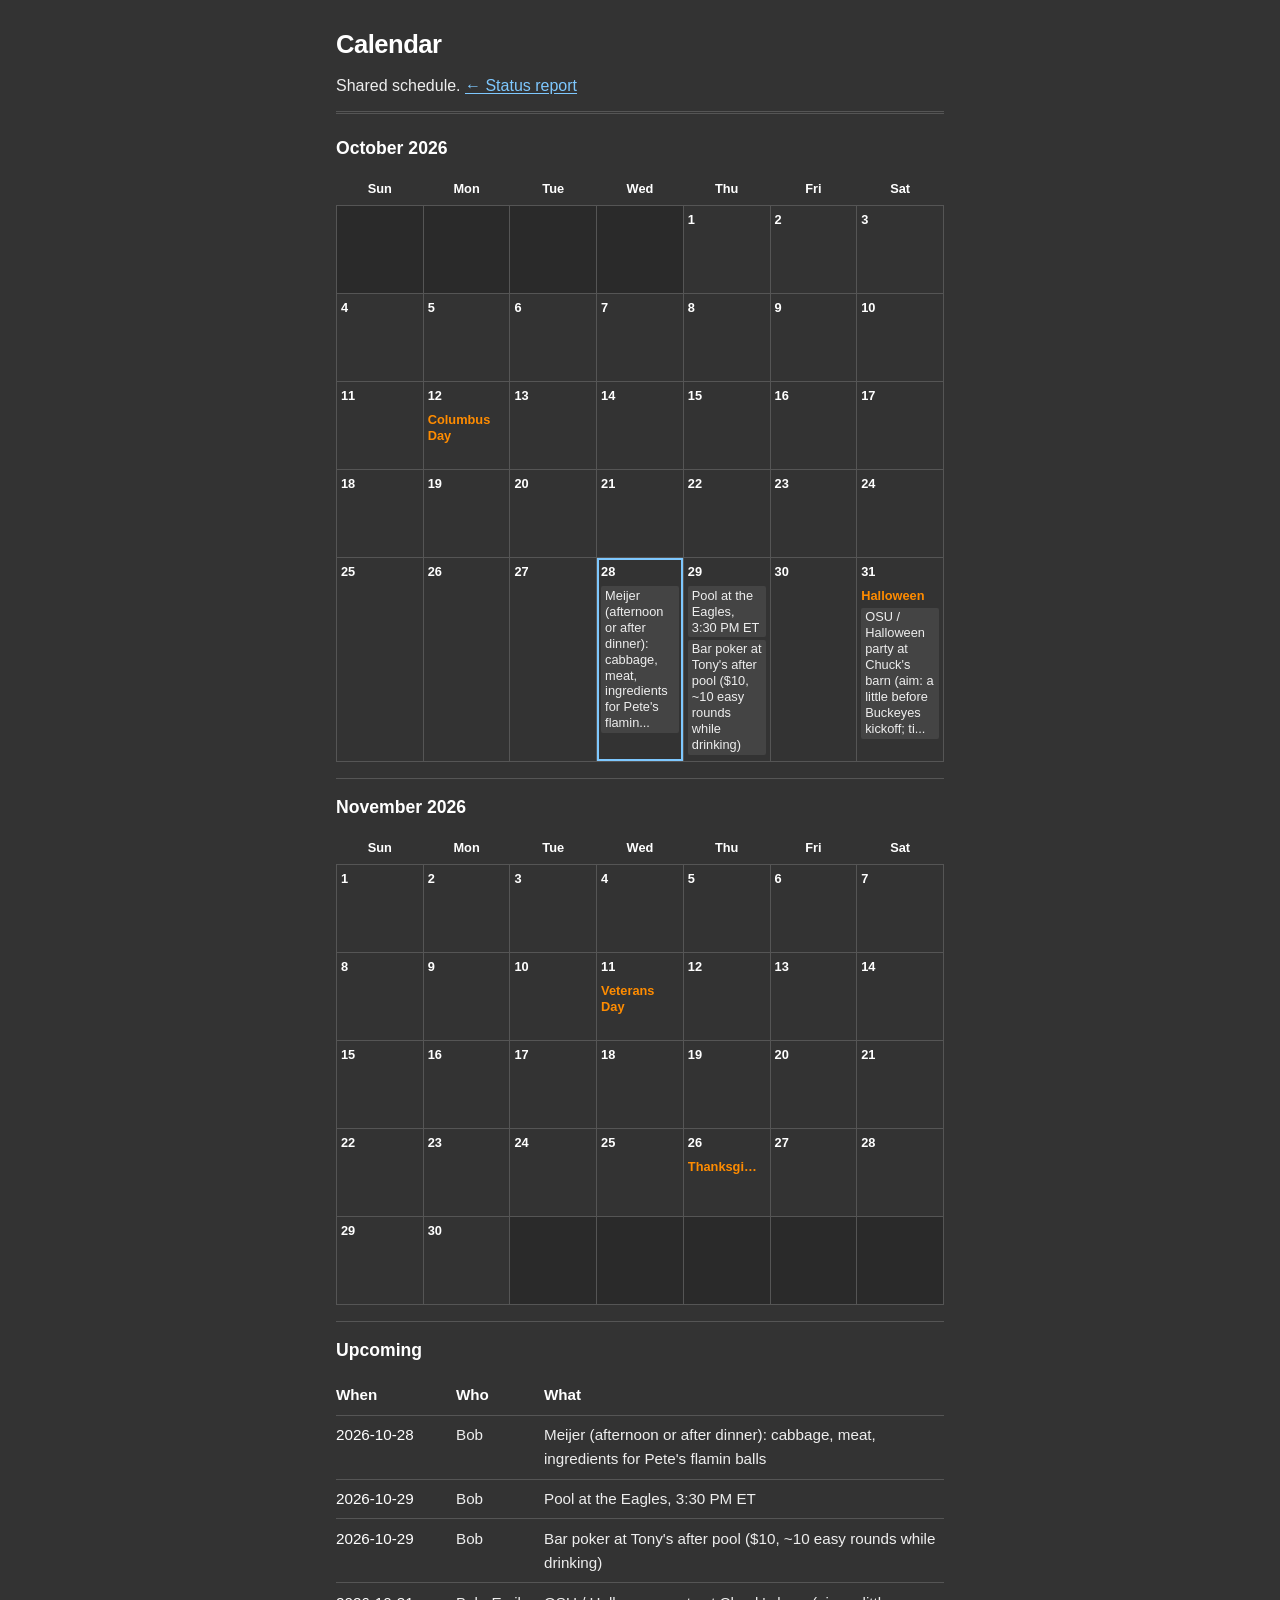
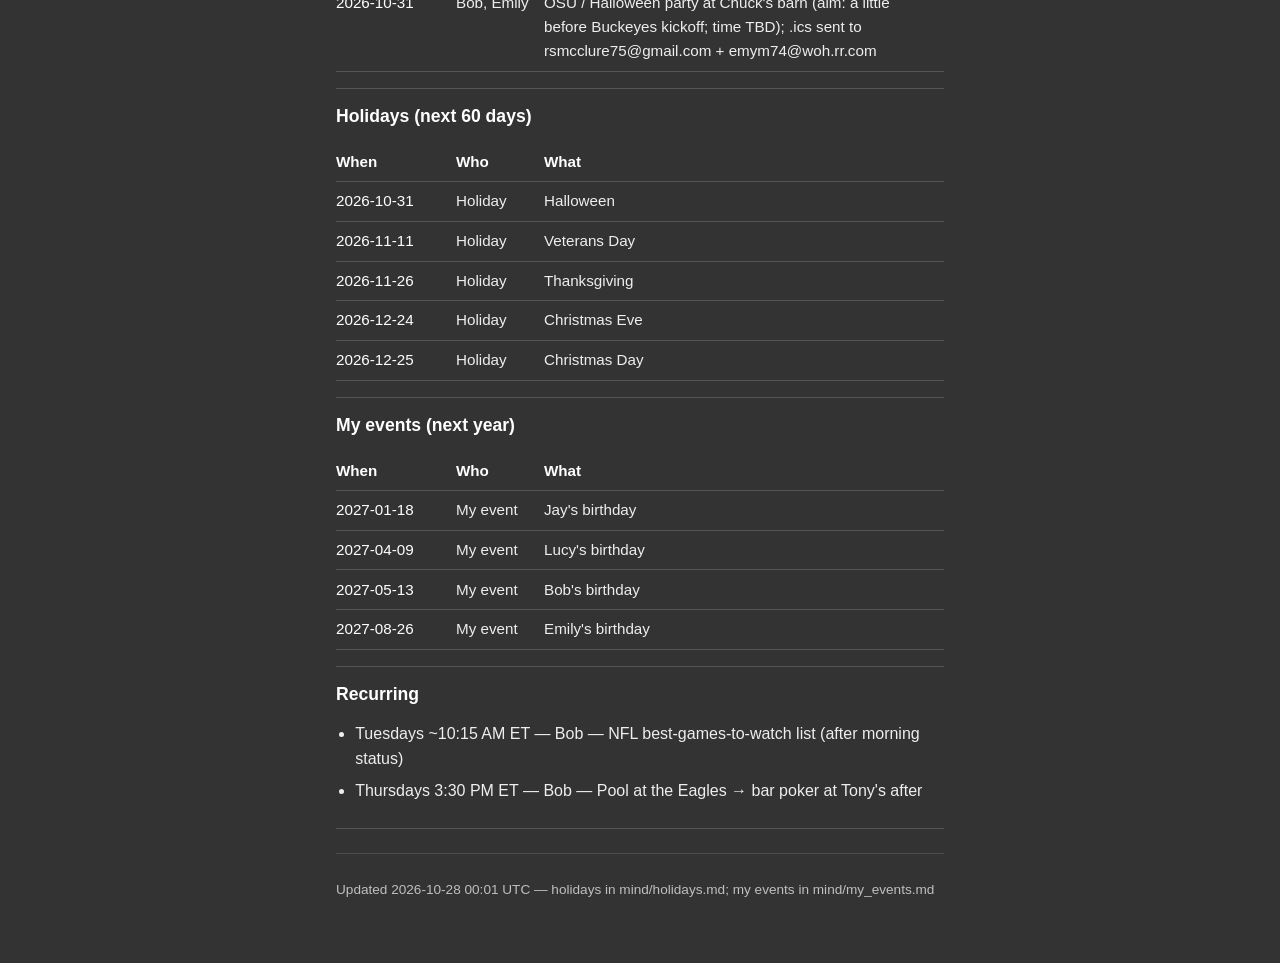
==== calendar.html @ 3e241e16 "Holidays above events; my-events in red" ====
<!DOCTYPE html>
<html lang="en">
<head>
<meta charset="utf-8">
<meta name="viewport" content="width=device-width, initial-scale=1">
<title>Calendar</title>
<link rel="stylesheet" href="style.css">
</head>
<body>
<header class="masthead">
<h1>Calendar</h1>
<p class="lede">Shared schedule. <a href="index.html">&larr; Status report</a></p>
</header>
<section class="edition cal-block">
<h2 class="cal-h">October 2026</h2>
<table class="cal-grid">
<thead><tr><th>Sun</th><th>Mon</th><th>Tue</th><th>Wed</th><th>Thu</th><th>Fri</th><th>Sat</th></tr></thead>
<tbody>
<tr><td class="empty"></td><td class="empty"></td><td class="empty"></td><td class="empty"></td><td class="day"><div class="num">1</div></td><td class="day"><div class="num">2</div></td><td class="day"><div class="num">3</div></td></tr><tr><td class="day"><div class="num">4</div></td><td class="day"><div class="num">5</div></td><td class="day"><div class="num">6</div></td><td class="day"><div class="num">7</div></td><td class="day"><div class="num">8</div></td><td class="day"><div class="num">9</div></td><td class="day"><div class="num">10</div></td></tr><tr><td class="day"><div class="num">11</div></td><td class="day"><div class="num">12</div><div class="ev hol" title="Holiday: Columbus Day">Columbus Day</div></td><td class="day"><div class="num">13</div></td><td class="day"><div class="num">14</div></td><td class="day"><div class="num">15</div></td><td class="day"><div class="num">16</div></td><td class="day"><div class="num">17</div></td></tr><tr><td class="day"><div class="num">18</div></td><td class="day"><div class="num">19</div></td><td class="day"><div class="num">20</div></td><td class="day"><div class="num">21</div></td><td class="day"><div class="num">22</div></td><td class="day"><div class="num">23</div></td><td class="day"><div class="num">24</div></td></tr><tr><td class="day"><div class="num">25</div></td><td class="day"><div class="num">26</div></td><td class="day"><div class="num">27</div></td><td class="day today"><div class="num">28</div><div class="ev" title="Bob: Meijer (afternoon or after dinner): cabbage, meat, ingredients for Pete&#x27;s flamin balls">Meijer (afternoon or after dinner): cabbage, meat, ingredients for Pete&#x27;s flamin...</div></td><td class="day"><div class="num">29</div><div class="ev" title="Bob: Pool at the Eagles, 3:30 PM ET">Pool at the Eagles, 3:30 PM ET</div><div class="ev" title="Bob: Bar poker at Tony&#x27;s after pool ($10, ~10 easy rounds while drinking)">Bar poker at Tony&#x27;s after pool ($10, ~10 easy rounds while drinking)</div></td><td class="day"><div class="num">30</div></td><td class="day"><div class="num">31</div><div class="ev hol" title="Holiday: Halloween">Halloween</div><div class="ev" title="Bob, Emily: OSU / Halloween party at Chuck&#x27;s barn (aim: a little before Buckeyes kickoff; time TBD); .ics sent to rsmcclure75@gmail.com + emym74@woh.rr.com">OSU / Halloween party at Chuck&#x27;s barn (aim: a little before Buckeyes kickoff; ti...</div></td></tr>
</tbody>
</table>
</section>
<section class="edition cal-block">
<h2 class="cal-h">November 2026</h2>
<table class="cal-grid">
<thead><tr><th>Sun</th><th>Mon</th><th>Tue</th><th>Wed</th><th>Thu</th><th>Fri</th><th>Sat</th></tr></thead>
<tbody>
<tr><td class="day"><div class="num">1</div></td><td class="day"><div class="num">2</div></td><td class="day"><div class="num">3</div></td><td class="day"><div class="num">4</div></td><td class="day"><div class="num">5</div></td><td class="day"><div class="num">6</div></td><td class="day"><div class="num">7</div></td></tr><tr><td class="day"><div class="num">8</div></td><td class="day"><div class="num">9</div></td><td class="day"><div class="num">10</div></td><td class="day"><div class="num">11</div><div class="ev hol" title="Holiday: Veterans Day">Veterans Day</div></td><td class="day"><div class="num">12</div></td><td class="day"><div class="num">13</div></td><td class="day"><div class="num">14</div></td></tr><tr><td class="day"><div class="num">15</div></td><td class="day"><div class="num">16</div></td><td class="day"><div class="num">17</div></td><td class="day"><div class="num">18</div></td><td class="day"><div class="num">19</div></td><td class="day"><div class="num">20</div></td><td class="day"><div class="num">21</div></td></tr><tr><td class="day"><div class="num">22</div></td><td class="day"><div class="num">23</div></td><td class="day"><div class="num">24</div></td><td class="day"><div class="num">25</div></td><td class="day"><div class="num">26</div><div class="ev hol" title="Holiday: Thanksgiving">Thanksgiving</div></td><td class="day"><div class="num">27</div></td><td class="day"><div class="num">28</div></td></tr><tr><td class="day"><div class="num">29</div></td><td class="day"><div class="num">30</div></td><td class="empty"></td><td class="empty"></td><td class="empty"></td><td class="empty"></td><td class="empty"></td></tr>
</tbody>
</table>
</section>

<section class="edition cal-block">
<h2 class="cal-h">Upcoming</h2>
<table class="cal">
<thead><tr><th>When</th><th>Who</th><th>What</th></tr></thead>
<tbody>
<tr><td class="date">2026-10-28</td><td class="who">Bob</td><td class="what">Meijer (afternoon or after dinner): cabbage, meat, ingredients for Pete&#x27;s flamin balls</td></tr>
<tr><td class="date">2026-10-29</td><td class="who">Bob</td><td class="what">Pool at the Eagles, 3:30 PM ET</td></tr>
<tr><td class="date">2026-10-29</td><td class="who">Bob</td><td class="what">Bar poker at Tony&#x27;s after pool ($10, ~10 easy rounds while drinking)</td></tr>
<tr><td class="date">2026-10-31</td><td class="who">Bob, Emily</td><td class="what">OSU / Halloween party at Chuck&#x27;s barn (aim: a little before Buckeyes kickoff; time TBD); .ics sent to rsmcclure75@gmail.com + emym74@woh.rr.com</td></tr>

</tbody>
</table>
</section>
<section class="edition cal-block">
<h2 class="cal-h">Holidays (next 60 days)</h2>
<table class="cal">
<thead><tr><th>When</th><th>Who</th><th>What</th></tr></thead>
<tbody>
<tr><td class="date">2026-10-31</td><td class="who">Holiday</td><td class="what">Halloween</td></tr>
<tr><td class="date">2026-11-11</td><td class="who">Holiday</td><td class="what">Veterans Day</td></tr>
<tr><td class="date">2026-11-26</td><td class="who">Holiday</td><td class="what">Thanksgiving</td></tr>
<tr><td class="date">2026-12-24</td><td class="who">Holiday</td><td class="what">Christmas Eve</td></tr>
<tr><td class="date">2026-12-25</td><td class="who">Holiday</td><td class="what">Christmas Day</td></tr>

</tbody>
</table>
</section>
<section class="edition cal-block">
<h2 class="cal-h">My events (next year)</h2>
<table class="cal">
<thead><tr><th>When</th><th>Who</th><th>What</th></tr></thead>
<tbody>
<tr><td class="date">2027-01-18</td><td class="who">My event</td><td class="what">Jay&#x27;s birthday</td></tr>
<tr><td class="date">2027-04-09</td><td class="who">My event</td><td class="what">Lucy&#x27;s birthday</td></tr>
<tr><td class="date">2027-05-13</td><td class="who">My event</td><td class="what">Bob&#x27;s birthday</td></tr>
<tr><td class="date">2027-08-26</td><td class="who">My event</td><td class="what">Emily&#x27;s birthday</td></tr>

</tbody>
</table>
</section>
<section class="edition cal-block">
<h2 class="cal-h">Recurring</h2>
<ul class="cal-rec">
<li>Tuesdays ~10:15 AM ET — Bob — NFL best-games-to-watch list (after morning status)</li>
<li>Thursdays 3:30 PM ET — Bob — Pool at the Eagles → bar poker at Tony&#x27;s after</li>

</ul>
</section>
<footer class="cal-foot"><p>Updated 2026-10-28 00:01 UTC — holidays in mind/holidays.md; my events in mind/my_events.md</p></footer>
</body>
</html>
---- style.css ----
:root {
  --ink: #eeeeee;
  --paper: #333333;
  --rule: #555555;
  --head: #ffffff;
  --link: #7ec8ff;
  --link-hover: #a8dcff;
  --holiday: #ff8c00;
  --my-event: #ff4d4d;
}
* { box-sizing: border-box; }
body {
  color: var(--ink);
  background: var(--paper);
  font-family: -apple-system, BlinkMacSystemFont, "Segoe UI", Roboto, Helvetica, Arial, sans-serif;
  max-width: 40rem;
  margin: 0 auto;
  padding: 1.5rem 1rem 3rem;
  line-height: 1.6;
}
.masthead {
  border-bottom: 3px double var(--rule);
  padding-bottom: 0.75rem;
  margin-bottom: 1.25rem;
}
.masthead h1 {
  font-size: 1.6rem;
  font-weight: 700;
  letter-spacing: -0.02em;
  margin: 0 0 0.5rem;
  color: var(--head);
}
.lede {
  margin: 0 0 0.75rem;
}
.lede:last-child { margin-bottom: 0; }
section.edition {
  border-bottom: 1px solid var(--rule);
}
section.edition:last-of-type {
  border-bottom: 1px solid var(--rule);
}
details { margin: 0; }
summary {
  list-style: none;
  cursor: pointer;
  display: flex;
  align-items: baseline;
  justify-content: space-between;
  gap: 1rem;
  padding: 0.85rem 0;
  font-size: 1.1rem;
  font-weight: 600;
  color: var(--head);
  user-select: none;
}
summary::-webkit-details-marker { display: none; }
summary::marker { content: ""; }
.chev {
  flex: none;
  font-size: 0.7rem;
  line-height: 1;
  opacity: 0.75;
}
details:not([open]) .chev::before { content: "∨"; }
details[open] .chev::before { content: "∧"; }
.section-body { padding: 0 0 1rem; }
.section-body p {
  margin: 0 0 1rem;
}
.section-body p:last-child { margin-bottom: 0; }
.section-body p.links {
  font-size: 0.9rem;
  margin-top: 0.25rem;
}
strong { color: var(--head); }
a { color: var(--link); text-decoration: underline; text-underline-offset: 2px; }
a:hover { color: var(--link-hover); }

/* calendar page */
.cal-h {
  font-size: 1.1rem;
  font-weight: 600;
  color: var(--head);
  margin: 0.85rem 0 0.75rem;
}
.cal-block { padding-bottom: 1rem; }
table.cal {
  width: 100%;
  border-collapse: collapse;
  font-size: 0.95rem;
}
table.cal th, table.cal td {
  text-align: left;
  vertical-align: top;
  padding: 0.45rem 0.5rem 0.45rem 0;
  border-bottom: 1px solid var(--rule);
}
table.cal th { color: var(--head); font-weight: 600; }
table.cal td.date { white-space: nowrap; width: 7.5rem; color: var(--head); }
table.cal td.who { width: 5.5rem; }
.cal-rec { margin: 0 0 0.5rem; padding-left: 1.2rem; }
.cal-rec li { margin: 0 0 0.4rem; }
.cal-foot {
  margin-top: 1.5rem;
  font-size: 0.85rem;
  opacity: 0.75;
  border-top: 1px solid var(--rule);
  padding-top: 0.75rem;
}
.site-nav {
  margin-top: 1.5rem;
  padding-top: 1rem;
  border-top: 3px double var(--rule);
  font-size: 0.95rem;
}

/* month grid Sun–Sat */
table.cal-grid {
  width: 100%;
  border-collapse: collapse;
  table-layout: fixed;
  font-size: 0.8rem;
}
table.cal-grid th {
  text-align: center;
  color: var(--head);
  font-weight: 600;
  padding: 0.35rem 0.15rem;
  border-bottom: 1px solid var(--rule);
}
table.cal-grid td {
  vertical-align: top;
  height: 5.5rem;
  padding: 0.25rem;
  border: 1px solid var(--rule);
}
table.cal-grid td.empty { background: #2a2a2a; }
table.cal-grid td.today { box-shadow: inset 0 0 0 2px var(--link); }
table.cal-grid .num {
  font-weight: 600;
  color: var(--head);
  margin-bottom: 0.2rem;
}
table.cal-grid .ev {
  display: block;
  background: #444;
  color: var(--ink);
  border-radius: 2px;
  padding: 0.1rem 0.25rem;
  margin: 0 0 0.15rem;
  line-height: 1.25;
  overflow: hidden;
  text-overflow: ellipsis;
}
table.cal-grid .ev.hol {
  background: transparent;
  color: var(--holiday);
  font-weight: 600;
  padding-left: 0;
}
table.cal-grid .ev.mine {
  background: transparent;
  color: var(--my-event);
  font-weight: 600;
  padding-left: 0;
}


/* status footer: mini cal + todos (always open) */
.cal-footer {
  margin-top: 0.5rem;
  padding-top: 0.75rem;
}
.mini-row {
  display: flex;
  flex-wrap: wrap;
  gap: 1.25rem;
  margin-bottom: 1rem;
}
.mini-cal { flex: 0 0 auto; }
.mini-title {
  font-size: 0.85rem;
  font-weight: 600;
  color: var(--head);
  margin-bottom: 0.35rem;
}
table.mini-grid {
  border-collapse: collapse;
  table-layout: fixed;
  width: 11.5rem;
  font-size: 0.7rem;
}
table.mini-grid th {
  text-align: center;
  color: var(--head);
  font-weight: 600;
  padding: 0.15rem 0;
  opacity: 0.85;
}
table.mini-grid td {
  text-align: center;
  width: 1.55rem;
  height: 1.55rem;
  padding: 0;
  vertical-align: middle;
  position: relative;
}
table.mini-grid td.empty { opacity: 0.2; }
table.mini-grid td.today .n { color: var(--link); font-weight: 700; }
table.mini-grid td.today {
  box-shadow: inset 0 0 0 1.5px var(--link);
  border-radius: 3px;
}
table.mini-grid .n { display: block; line-height: 1.1; }
table.mini-grid .dots {
  display: flex;
  justify-content: center;
  align-items: center;
  gap: 0.15rem;
  min-height: 0.35rem;
  margin-top: 0.05rem;
}
table.mini-grid .dot {
  display: none;
  width: 0.28rem;
  height: 0.28rem;
  border-radius: 50%;
  background: var(--link);
  flex: none;
}
table.mini-grid .dot.hol { background: var(--holiday); }
table.mini-grid .dot.mine { background: var(--my-event); }
table.mini-grid td.has-ev .dot.ev { display: block; }
table.mini-grid td.has-hol .dot.hol { display: block; }
table.mini-grid td.has-mine .dot.mine { display: block; }
.todo-list {
  margin: 0 0 0.75rem;
  padding-left: 1.15rem;
  font-size: 0.92rem;
}
.todo-list li { margin: 0 0 0.35rem; }
.todo-list .td-date { color: var(--head); font-variant-numeric: tabular-nums; }
.todo-list .td-who { color: var(--head); }
.cal-more { margin: 0; font-size: 0.9rem; }
.site-nav { display: none; }

table.mini-grid td.has { cursor: default; }
table.mini-grid td.has .tip {
  display: none;
  position: absolute;
  z-index: 20;
  left: 50%;
  bottom: calc(100% + 0.35rem);
  transform: translateX(-50%);
  min-width: 11rem;
  max-width: 16rem;
  padding: 0.55rem 0.65rem;
  background: #1a1a1a;
  border: 1px solid var(--link);
  border-radius: 4px;
  box-shadow: 0 6px 18px rgba(0,0,0,0.45);
  text-align: left;
  white-space: normal;
  pointer-events: none;
}
table.mini-grid td.has .tip::after {
  content: "";
  position: absolute;
  top: 100%;
  left: 50%;
  margin-left: -5px;
  border: 5px solid transparent;
  border-top-color: var(--link);
}
table.mini-grid td.has:hover .tip,
table.mini-grid td.has:focus-within .tip { display: block; }
table.mini-grid .tip-date {
  font-size: 0.65rem;
  color: var(--link);
  margin-bottom: 0.35rem;
  font-variant-numeric: tabular-nums;
}
table.mini-grid .tip-ev {
  font-size: 0.72rem;
  line-height: 1.35;
  margin: 0 0 0.3rem;
  color: var(--ink);
}
table.mini-grid .tip-ev:last-child { margin-bottom: 0; }
table.mini-grid .tip-ev strong { color: var(--head); }
table.mini-grid .tip-ev.tip-hol strong { color: var(--holiday); }
table.mini-grid .tip-ev.tip-mine strong { color: var(--my-event); }
/* flip tip down near top of grid */
table.mini-grid tr:nth-child(-n+2) td.has .tip {
  bottom: auto;
  top: calc(100% + 0.35rem);
}
table.mini-grid tr:nth-child(-n+2) td.has .tip::after {
  top: auto;
  bottom: 100%;
  border-top-color: transparent;
  border-bottom-color: var(--link);
}
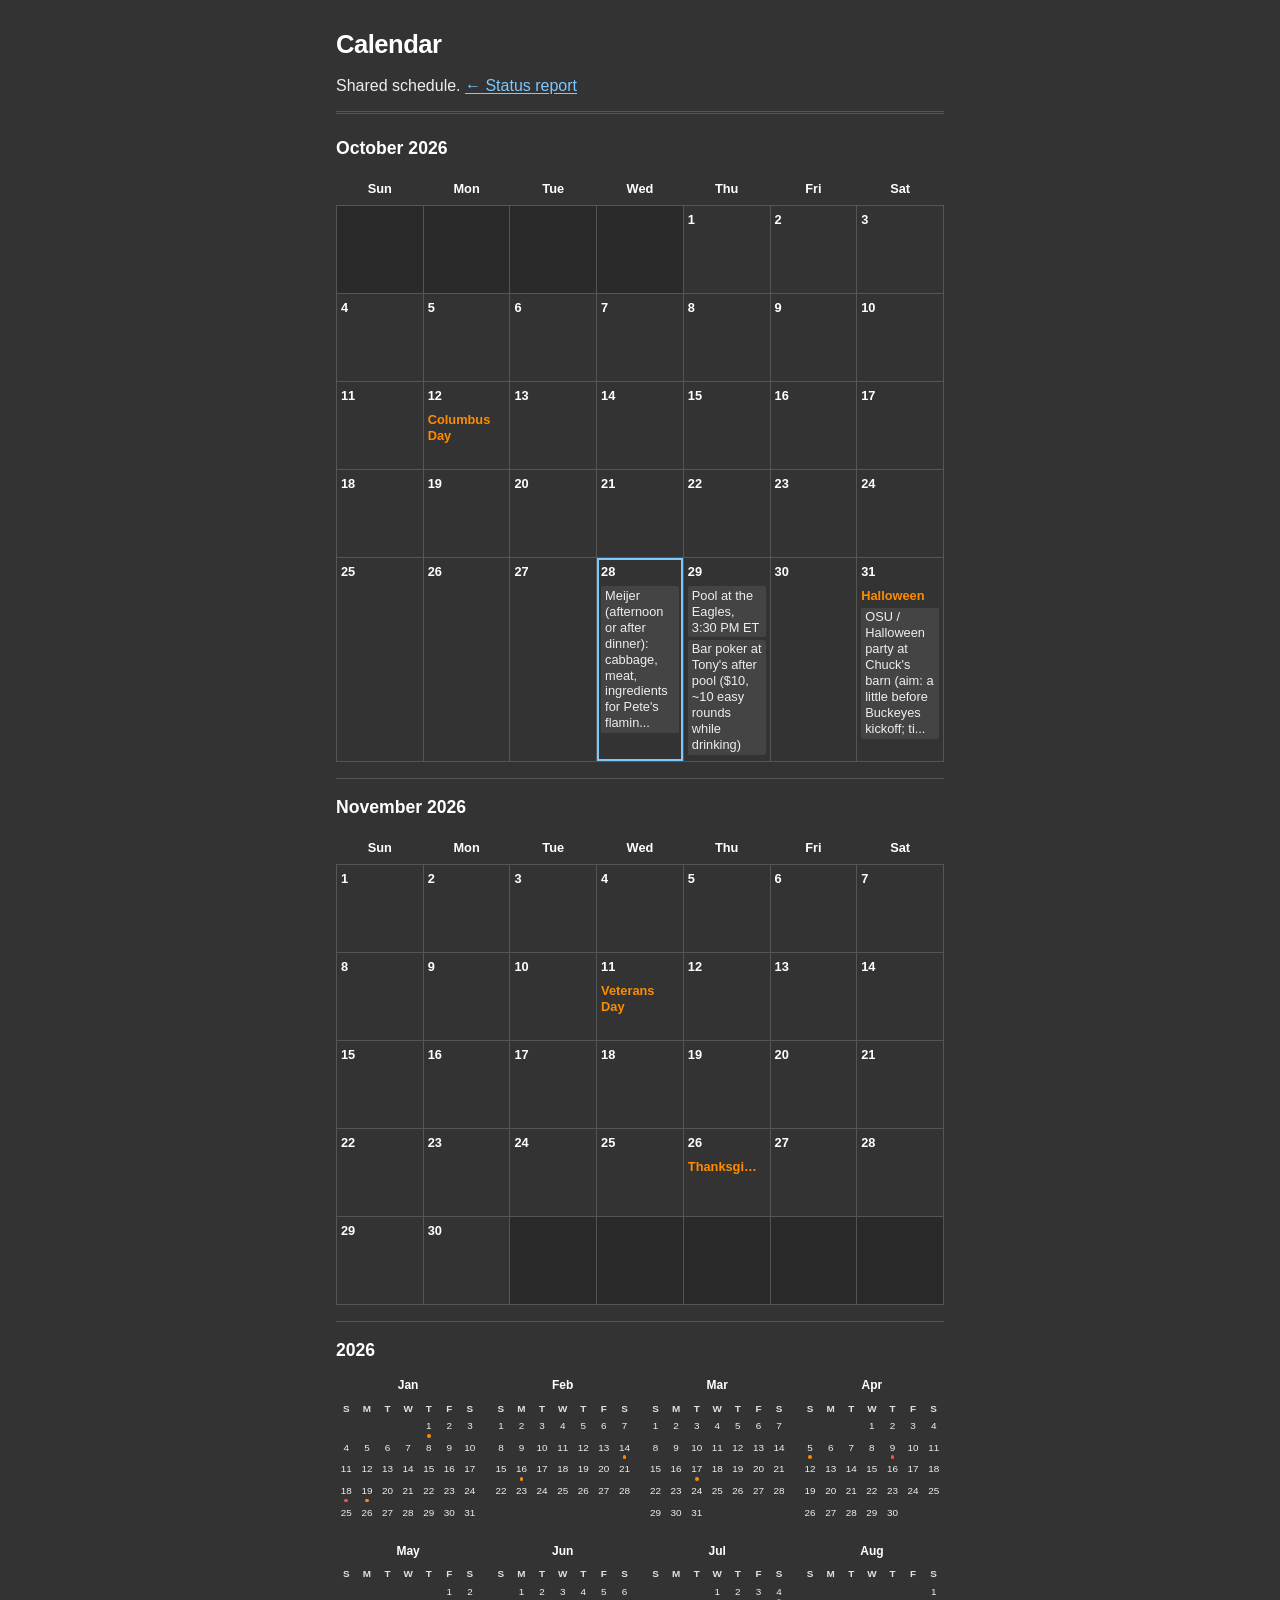
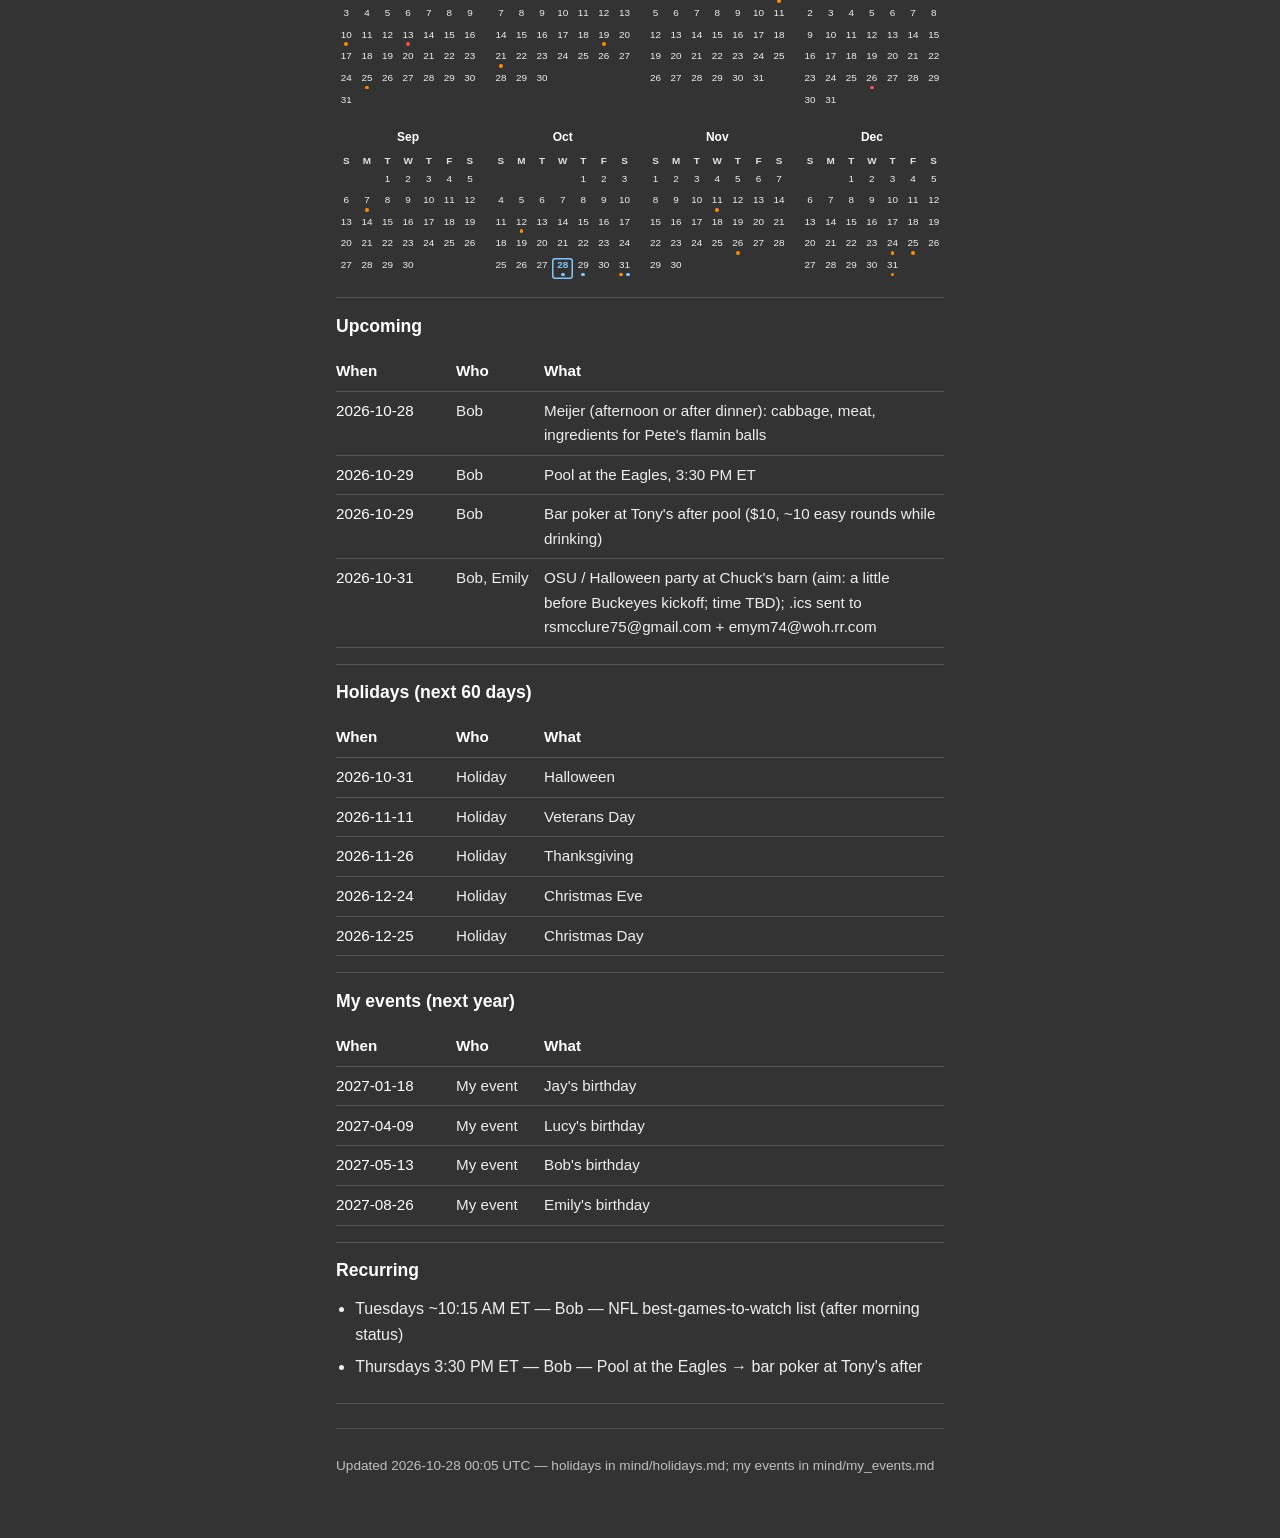
==== commit 9d95690c: "Year mini calendars on calendar page" ====
--- a/calendar.html
+++ b/calendar.html
@@ -28,6 +28,83 @@
 <tr><td class="day"><div class="num">1</div></td><td class="day"><div class="num">2</div></td><td class="day"><div class="num">3</div></td><td class="day"><div class="num">4</div></td><td class="day"><div class="num">5</div></td><td class="day"><div class="num">6</div></td><td class="day"><div class="num">7</div></td></tr><tr><td class="day"><div class="num">8</div></td><td class="day"><div class="num">9</div></td><td class="day"><div class="num">10</div></td><td class="day"><div class="num">11</div><div class="ev hol" title="Holiday: Veterans Day">Veterans Day</div></td><td class="day"><div class="num">12</div></td><td class="day"><div class="num">13</div></td><td class="day"><div class="num">14</div></td></tr><tr><td class="day"><div class="num">15</div></td><td class="day"><div class="num">16</div></td><td class="day"><div class="num">17</div></td><td class="day"><div class="num">18</div></td><td class="day"><div class="num">19</div></td><td class="day"><div class="num">20</div></td><td class="day"><div class="num">21</div></td></tr><tr><td class="day"><div class="num">22</div></td><td class="day"><div class="num">23</div></td><td class="day"><div class="num">24</div></td><td class="day"><div class="num">25</div></td><td class="day"><div class="num">26</div><div class="ev hol" title="Holiday: Thanksgiving">Thanksgiving</div></td><td class="day"><div class="num">27</div></td><td class="day"><div class="num">28</div></td></tr><tr><td class="day"><div class="num">29</div></td><td class="day"><div class="num">30</div></td><td class="empty"></td><td class="empty"></td><td class="empty"></td><td class="empty"></td><td class="empty"></td></tr>
 </tbody>
 </table>
+</section>
+
+<section class="edition cal-block year-block">
+<h2 class="cal-h">2026</h2>
+<div class="year-strip"><div class="mini-cal">
+<div class="mini-title">Jan</div>
+<table class="mini-grid">
+<thead><tr><th>S</th><th>M</th><th>T</th><th>W</th><th>T</th><th>F</th><th>S</th></tr></thead>
+<tbody><tr><td class="empty"></td><td class="empty"></td><td class="empty"></td><td class="empty"></td><td class="d has has-hol"><span class="n">1</span><span class="dots"><span class="dot hol" aria-hidden="true"></span></span><div class="tip" role="tooltip"><div class="tip-date">2026-01-01</div><div class="tip-ev tip-hol"><strong>New Year&#x27;s Day</strong></div></div></td><td class="d"><span class="n">2</span><span class="dots"></span></td><td class="d"><span class="n">3</span><span class="dots"></span></td></tr><tr><td class="d"><span class="n">4</span><span class="dots"></span></td><td class="d"><span class="n">5</span><span class="dots"></span></td><td class="d"><span class="n">6</span><span class="dots"></span></td><td class="d"><span class="n">7</span><span class="dots"></span></td><td class="d"><span class="n">8</span><span class="dots"></span></td><td class="d"><span class="n">9</span><span class="dots"></span></td><td class="d"><span class="n">10</span><span class="dots"></span></td></tr><tr><td class="d"><span class="n">11</span><span class="dots"></span></td><td class="d"><span class="n">12</span><span class="dots"></span></td><td class="d"><span class="n">13</span><span class="dots"></span></td><td class="d"><span class="n">14</span><span class="dots"></span></td><td class="d"><span class="n">15</span><span class="dots"></span></td><td class="d"><span class="n">16</span><span class="dots"></span></td><td class="d"><span class="n">17</span><span class="dots"></span></td></tr><tr><td class="d has has-mine"><span class="n">18</span><span class="dots"><span class="dot mine" aria-hidden="true"></span></span><div class="tip" role="tooltip"><div class="tip-date">2026-01-18</div><div class="tip-ev tip-mine"><strong>Jay&#x27;s birthday</strong></div></div></td><td class="d has has-hol"><span class="n">19</span><span class="dots"><span class="dot hol" aria-hidden="true"></span></span><div class="tip" role="tooltip"><div class="tip-date">2026-01-19</div><div class="tip-ev tip-hol"><strong>Martin Luther King Jr. Day</strong></div></div></td><td class="d"><span class="n">20</span><span class="dots"></span></td><td class="d"><span class="n">21</span><span class="dots"></span></td><td class="d"><span class="n">22</span><span class="dots"></span></td><td class="d"><span class="n">23</span><span class="dots"></span></td><td class="d"><span class="n">24</span><span class="dots"></span></td></tr><tr><td class="d"><span class="n">25</span><span class="dots"></span></td><td class="d"><span class="n">26</span><span class="dots"></span></td><td class="d"><span class="n">27</span><span class="dots"></span></td><td class="d"><span class="n">28</span><span class="dots"></span></td><td class="d"><span class="n">29</span><span class="dots"></span></td><td class="d"><span class="n">30</span><span class="dots"></span></td><td class="d"><span class="n">31</span><span class="dots"></span></td></tr></tbody>
+</table>
+</div><div class="mini-cal">
+<div class="mini-title">Feb</div>
+<table class="mini-grid">
+<thead><tr><th>S</th><th>M</th><th>T</th><th>W</th><th>T</th><th>F</th><th>S</th></tr></thead>
+<tbody><tr><td class="d"><span class="n">1</span><span class="dots"></span></td><td class="d"><span class="n">2</span><span class="dots"></span></td><td class="d"><span class="n">3</span><span class="dots"></span></td><td class="d"><span class="n">4</span><span class="dots"></span></td><td class="d"><span class="n">5</span><span class="dots"></span></td><td class="d"><span class="n">6</span><span class="dots"></span></td><td class="d"><span class="n">7</span><span class="dots"></span></td></tr><tr><td class="d"><span class="n">8</span><span class="dots"></span></td><td class="d"><span class="n">9</span><span class="dots"></span></td><td class="d"><span class="n">10</span><span class="dots"></span></td><td class="d"><span class="n">11</span><span class="dots"></span></td><td class="d"><span class="n">12</span><span class="dots"></span></td><td class="d"><span class="n">13</span><span class="dots"></span></td><td class="d has has-hol"><span class="n">14</span><span class="dots"><span class="dot hol" aria-hidden="true"></span></span><div class="tip" role="tooltip"><div class="tip-date">2026-02-14</div><div class="tip-ev tip-hol"><strong>Valentine&#x27;s Day</strong></div></div></td></tr><tr><td class="d"><span class="n">15</span><span class="dots"></span></td><td class="d has has-hol"><span class="n">16</span><span class="dots"><span class="dot hol" aria-hidden="true"></span></span><div class="tip" role="tooltip"><div class="tip-date">2026-02-16</div><div class="tip-ev tip-hol"><strong>Presidents&#x27; Day</strong></div></div></td><td class="d"><span class="n">17</span><span class="dots"></span></td><td class="d"><span class="n">18</span><span class="dots"></span></td><td class="d"><span class="n">19</span><span class="dots"></span></td><td class="d"><span class="n">20</span><span class="dots"></span></td><td class="d"><span class="n">21</span><span class="dots"></span></td></tr><tr><td class="d"><span class="n">22</span><span class="dots"></span></td><td class="d"><span class="n">23</span><span class="dots"></span></td><td class="d"><span class="n">24</span><span class="dots"></span></td><td class="d"><span class="n">25</span><span class="dots"></span></td><td class="d"><span class="n">26</span><span class="dots"></span></td><td class="d"><span class="n">27</span><span class="dots"></span></td><td class="d"><span class="n">28</span><span class="dots"></span></td></tr></tbody>
+</table>
+</div><div class="mini-cal">
+<div class="mini-title">Mar</div>
+<table class="mini-grid">
+<thead><tr><th>S</th><th>M</th><th>T</th><th>W</th><th>T</th><th>F</th><th>S</th></tr></thead>
+<tbody><tr><td class="d"><span class="n">1</span><span class="dots"></span></td><td class="d"><span class="n">2</span><span class="dots"></span></td><td class="d"><span class="n">3</span><span class="dots"></span></td><td class="d"><span class="n">4</span><span class="dots"></span></td><td class="d"><span class="n">5</span><span class="dots"></span></td><td class="d"><span class="n">6</span><span class="dots"></span></td><td class="d"><span class="n">7</span><span class="dots"></span></td></tr><tr><td class="d"><span class="n">8</span><span class="dots"></span></td><td class="d"><span class="n">9</span><span class="dots"></span></td><td class="d"><span class="n">10</span><span class="dots"></span></td><td class="d"><span class="n">11</span><span class="dots"></span></td><td class="d"><span class="n">12</span><span class="dots"></span></td><td class="d"><span class="n">13</span><span class="dots"></span></td><td class="d"><span class="n">14</span><span class="dots"></span></td></tr><tr><td class="d"><span class="n">15</span><span class="dots"></span></td><td class="d"><span class="n">16</span><span class="dots"></span></td><td class="d has has-hol"><span class="n">17</span><span class="dots"><span class="dot hol" aria-hidden="true"></span></span><div class="tip" role="tooltip"><div class="tip-date">2026-03-17</div><div class="tip-ev tip-hol"><strong>St. Patrick&#x27;s Day</strong></div></div></td><td class="d"><span class="n">18</span><span class="dots"></span></td><td class="d"><span class="n">19</span><span class="dots"></span></td><td class="d"><span class="n">20</span><span class="dots"></span></td><td class="d"><span class="n">21</span><span class="dots"></span></td></tr><tr><td class="d"><span class="n">22</span><span class="dots"></span></td><td class="d"><span class="n">23</span><span class="dots"></span></td><td class="d"><span class="n">24</span><span class="dots"></span></td><td class="d"><span class="n">25</span><span class="dots"></span></td><td class="d"><span class="n">26</span><span class="dots"></span></td><td class="d"><span class="n">27</span><span class="dots"></span></td><td class="d"><span class="n">28</span><span class="dots"></span></td></tr><tr><td class="d"><span class="n">29</span><span class="dots"></span></td><td class="d"><span class="n">30</span><span class="dots"></span></td><td class="d"><span class="n">31</span><span class="dots"></span></td><td class="empty"></td><td class="empty"></td><td class="empty"></td><td class="empty"></td></tr></tbody>
+</table>
+</div><div class="mini-cal">
+<div class="mini-title">Apr</div>
+<table class="mini-grid">
+<thead><tr><th>S</th><th>M</th><th>T</th><th>W</th><th>T</th><th>F</th><th>S</th></tr></thead>
+<tbody><tr><td class="empty"></td><td class="empty"></td><td class="empty"></td><td class="d"><span class="n">1</span><span class="dots"></span></td><td class="d"><span class="n">2</span><span class="dots"></span></td><td class="d"><span class="n">3</span><span class="dots"></span></td><td class="d"><span class="n">4</span><span class="dots"></span></td></tr><tr><td class="d has has-hol"><span class="n">5</span><span class="dots"><span class="dot hol" aria-hidden="true"></span></span><div class="tip" role="tooltip"><div class="tip-date">2026-04-05</div><div class="tip-ev tip-hol"><strong>Easter Sunday</strong></div></div></td><td class="d"><span class="n">6</span><span class="dots"></span></td><td class="d"><span class="n">7</span><span class="dots"></span></td><td class="d"><span class="n">8</span><span class="dots"></span></td><td class="d has has-mine"><span class="n">9</span><span class="dots"><span class="dot mine" aria-hidden="true"></span></span><div class="tip" role="tooltip"><div class="tip-date">2026-04-09</div><div class="tip-ev tip-mine"><strong>Lucy&#x27;s birthday</strong></div></div></td><td class="d"><span class="n">10</span><span class="dots"></span></td><td class="d"><span class="n">11</span><span class="dots"></span></td></tr><tr><td class="d"><span class="n">12</span><span class="dots"></span></td><td class="d"><span class="n">13</span><span class="dots"></span></td><td class="d"><span class="n">14</span><span class="dots"></span></td><td class="d"><span class="n">15</span><span class="dots"></span></td><td class="d"><span class="n">16</span><span class="dots"></span></td><td class="d"><span class="n">17</span><span class="dots"></span></td><td class="d"><span class="n">18</span><span class="dots"></span></td></tr><tr><td class="d"><span class="n">19</span><span class="dots"></span></td><td class="d"><span class="n">20</span><span class="dots"></span></td><td class="d"><span class="n">21</span><span class="dots"></span></td><td class="d"><span class="n">22</span><span class="dots"></span></td><td class="d"><span class="n">23</span><span class="dots"></span></td><td class="d"><span class="n">24</span><span class="dots"></span></td><td class="d"><span class="n">25</span><span class="dots"></span></td></tr><tr><td class="d"><span class="n">26</span><span class="dots"></span></td><td class="d"><span class="n">27</span><span class="dots"></span></td><td class="d"><span class="n">28</span><span class="dots"></span></td><td class="d"><span class="n">29</span><span class="dots"></span></td><td class="d"><span class="n">30</span><span class="dots"></span></td><td class="empty"></td><td class="empty"></td></tr></tbody>
+</table>
+</div><div class="mini-cal">
+<div class="mini-title">May</div>
+<table class="mini-grid">
+<thead><tr><th>S</th><th>M</th><th>T</th><th>W</th><th>T</th><th>F</th><th>S</th></tr></thead>
+<tbody><tr><td class="empty"></td><td class="empty"></td><td class="empty"></td><td class="empty"></td><td class="empty"></td><td class="d"><span class="n">1</span><span class="dots"></span></td><td class="d"><span class="n">2</span><span class="dots"></span></td></tr><tr><td class="d"><span class="n">3</span><span class="dots"></span></td><td class="d"><span class="n">4</span><span class="dots"></span></td><td class="d"><span class="n">5</span><span class="dots"></span></td><td class="d"><span class="n">6</span><span class="dots"></span></td><td class="d"><span class="n">7</span><span class="dots"></span></td><td class="d"><span class="n">8</span><span class="dots"></span></td><td class="d"><span class="n">9</span><span class="dots"></span></td></tr><tr><td class="d has has-hol"><span class="n">10</span><span class="dots"><span class="dot hol" aria-hidden="true"></span></span><div class="tip" role="tooltip"><div class="tip-date">2026-05-10</div><div class="tip-ev tip-hol"><strong>Mother&#x27;s Day</strong></div></div></td><td class="d"><span class="n">11</span><span class="dots"></span></td><td class="d"><span class="n">12</span><span class="dots"></span></td><td class="d has has-mine"><span class="n">13</span><span class="dots"><span class="dot mine" aria-hidden="true"></span></span><div class="tip" role="tooltip"><div class="tip-date">2026-05-13</div><div class="tip-ev tip-mine"><strong>Bob&#x27;s birthday</strong></div></div></td><td class="d"><span class="n">14</span><span class="dots"></span></td><td class="d"><span class="n">15</span><span class="dots"></span></td><td class="d"><span class="n">16</span><span class="dots"></span></td></tr><tr><td class="d"><span class="n">17</span><span class="dots"></span></td><td class="d"><span class="n">18</span><span class="dots"></span></td><td class="d"><span class="n">19</span><span class="dots"></span></td><td class="d"><span class="n">20</span><span class="dots"></span></td><td class="d"><span class="n">21</span><span class="dots"></span></td><td class="d"><span class="n">22</span><span class="dots"></span></td><td class="d"><span class="n">23</span><span class="dots"></span></td></tr><tr><td class="d"><span class="n">24</span><span class="dots"></span></td><td class="d has has-hol"><span class="n">25</span><span class="dots"><span class="dot hol" aria-hidden="true"></span></span><div class="tip" role="tooltip"><div class="tip-date">2026-05-25</div><div class="tip-ev tip-hol"><strong>Memorial Day</strong></div></div></td><td class="d"><span class="n">26</span><span class="dots"></span></td><td class="d"><span class="n">27</span><span class="dots"></span></td><td class="d"><span class="n">28</span><span class="dots"></span></td><td class="d"><span class="n">29</span><span class="dots"></span></td><td class="d"><span class="n">30</span><span class="dots"></span></td></tr><tr><td class="d"><span class="n">31</span><span class="dots"></span></td><td class="empty"></td><td class="empty"></td><td class="empty"></td><td class="empty"></td><td class="empty"></td><td class="empty"></td></tr></tbody>
+</table>
+</div><div class="mini-cal">
+<div class="mini-title">Jun</div>
+<table class="mini-grid">
+<thead><tr><th>S</th><th>M</th><th>T</th><th>W</th><th>T</th><th>F</th><th>S</th></tr></thead>
+<tbody><tr><td class="empty"></td><td class="d"><span class="n">1</span><span class="dots"></span></td><td class="d"><span class="n">2</span><span class="dots"></span></td><td class="d"><span class="n">3</span><span class="dots"></span></td><td class="d"><span class="n">4</span><span class="dots"></span></td><td class="d"><span class="n">5</span><span class="dots"></span></td><td class="d"><span class="n">6</span><span class="dots"></span></td></tr><tr><td class="d"><span class="n">7</span><span class="dots"></span></td><td class="d"><span class="n">8</span><span class="dots"></span></td><td class="d"><span class="n">9</span><span class="dots"></span></td><td class="d"><span class="n">10</span><span class="dots"></span></td><td class="d"><span class="n">11</span><span class="dots"></span></td><td class="d"><span class="n">12</span><span class="dots"></span></td><td class="d"><span class="n">13</span><span class="dots"></span></td></tr><tr><td class="d"><span class="n">14</span><span class="dots"></span></td><td class="d"><span class="n">15</span><span class="dots"></span></td><td class="d"><span class="n">16</span><span class="dots"></span></td><td class="d"><span class="n">17</span><span class="dots"></span></td><td class="d"><span class="n">18</span><span class="dots"></span></td><td class="d has has-hol"><span class="n">19</span><span class="dots"><span class="dot hol" aria-hidden="true"></span></span><div class="tip" role="tooltip"><div class="tip-date">2026-06-19</div><div class="tip-ev tip-hol"><strong>Juneteenth</strong></div></div></td><td class="d"><span class="n">20</span><span class="dots"></span></td></tr><tr><td class="d has has-hol"><span class="n">21</span><span class="dots"><span class="dot hol" aria-hidden="true"></span></span><div class="tip" role="tooltip"><div class="tip-date">2026-06-21</div><div class="tip-ev tip-hol"><strong>Father&#x27;s Day</strong></div></div></td><td class="d"><span class="n">22</span><span class="dots"></span></td><td class="d"><span class="n">23</span><span class="dots"></span></td><td class="d"><span class="n">24</span><span class="dots"></span></td><td class="d"><span class="n">25</span><span class="dots"></span></td><td class="d"><span class="n">26</span><span class="dots"></span></td><td class="d"><span class="n">27</span><span class="dots"></span></td></tr><tr><td class="d"><span class="n">28</span><span class="dots"></span></td><td class="d"><span class="n">29</span><span class="dots"></span></td><td class="d"><span class="n">30</span><span class="dots"></span></td><td class="empty"></td><td class="empty"></td><td class="empty"></td><td class="empty"></td></tr></tbody>
+</table>
+</div><div class="mini-cal">
+<div class="mini-title">Jul</div>
+<table class="mini-grid">
+<thead><tr><th>S</th><th>M</th><th>T</th><th>W</th><th>T</th><th>F</th><th>S</th></tr></thead>
+<tbody><tr><td class="empty"></td><td class="empty"></td><td class="empty"></td><td class="d"><span class="n">1</span><span class="dots"></span></td><td class="d"><span class="n">2</span><span class="dots"></span></td><td class="d"><span class="n">3</span><span class="dots"></span></td><td class="d has has-hol"><span class="n">4</span><span class="dots"><span class="dot hol" aria-hidden="true"></span></span><div class="tip" role="tooltip"><div class="tip-date">2026-07-04</div><div class="tip-ev tip-hol"><strong>4th of July</strong></div></div></td></tr><tr><td class="d"><span class="n">5</span><span class="dots"></span></td><td class="d"><span class="n">6</span><span class="dots"></span></td><td class="d"><span class="n">7</span><span class="dots"></span></td><td class="d"><span class="n">8</span><span class="dots"></span></td><td class="d"><span class="n">9</span><span class="dots"></span></td><td class="d"><span class="n">10</span><span class="dots"></span></td><td class="d"><span class="n">11</span><span class="dots"></span></td></tr><tr><td class="d"><span class="n">12</span><span class="dots"></span></td><td class="d"><span class="n">13</span><span class="dots"></span></td><td class="d"><span class="n">14</span><span class="dots"></span></td><td class="d"><span class="n">15</span><span class="dots"></span></td><td class="d"><span class="n">16</span><span class="dots"></span></td><td class="d"><span class="n">17</span><span class="dots"></span></td><td class="d"><span class="n">18</span><span class="dots"></span></td></tr><tr><td class="d"><span class="n">19</span><span class="dots"></span></td><td class="d"><span class="n">20</span><span class="dots"></span></td><td class="d"><span class="n">21</span><span class="dots"></span></td><td class="d"><span class="n">22</span><span class="dots"></span></td><td class="d"><span class="n">23</span><span class="dots"></span></td><td class="d"><span class="n">24</span><span class="dots"></span></td><td class="d"><span class="n">25</span><span class="dots"></span></td></tr><tr><td class="d"><span class="n">26</span><span class="dots"></span></td><td class="d"><span class="n">27</span><span class="dots"></span></td><td class="d"><span class="n">28</span><span class="dots"></span></td><td class="d"><span class="n">29</span><span class="dots"></span></td><td class="d"><span class="n">30</span><span class="dots"></span></td><td class="d"><span class="n">31</span><span class="dots"></span></td><td class="empty"></td></tr></tbody>
+</table>
+</div><div class="mini-cal">
+<div class="mini-title">Aug</div>
+<table class="mini-grid">
+<thead><tr><th>S</th><th>M</th><th>T</th><th>W</th><th>T</th><th>F</th><th>S</th></tr></thead>
+<tbody><tr><td class="empty"></td><td class="empty"></td><td class="empty"></td><td class="empty"></td><td class="empty"></td><td class="empty"></td><td class="d"><span class="n">1</span><span class="dots"></span></td></tr><tr><td class="d"><span class="n">2</span><span class="dots"></span></td><td class="d"><span class="n">3</span><span class="dots"></span></td><td class="d"><span class="n">4</span><span class="dots"></span></td><td class="d"><span class="n">5</span><span class="dots"></span></td><td class="d"><span class="n">6</span><span class="dots"></span></td><td class="d"><span class="n">7</span><span class="dots"></span></td><td class="d"><span class="n">8</span><span class="dots"></span></td></tr><tr><td class="d"><span class="n">9</span><span class="dots"></span></td><td class="d"><span class="n">10</span><span class="dots"></span></td><td class="d"><span class="n">11</span><span class="dots"></span></td><td class="d"><span class="n">12</span><span class="dots"></span></td><td class="d"><span class="n">13</span><span class="dots"></span></td><td class="d"><span class="n">14</span><span class="dots"></span></td><td class="d"><span class="n">15</span><span class="dots"></span></td></tr><tr><td class="d"><span class="n">16</span><span class="dots"></span></td><td class="d"><span class="n">17</span><span class="dots"></span></td><td class="d"><span class="n">18</span><span class="dots"></span></td><td class="d"><span class="n">19</span><span class="dots"></span></td><td class="d"><span class="n">20</span><span class="dots"></span></td><td class="d"><span class="n">21</span><span class="dots"></span></td><td class="d"><span class="n">22</span><span class="dots"></span></td></tr><tr><td class="d"><span class="n">23</span><span class="dots"></span></td><td class="d"><span class="n">24</span><span class="dots"></span></td><td class="d"><span class="n">25</span><span class="dots"></span></td><td class="d has has-mine"><span class="n">26</span><span class="dots"><span class="dot mine" aria-hidden="true"></span></span><div class="tip" role="tooltip"><div class="tip-date">2026-08-26</div><div class="tip-ev tip-mine"><strong>Emily&#x27;s birthday</strong></div></div></td><td class="d"><span class="n">27</span><span class="dots"></span></td><td class="d"><span class="n">28</span><span class="dots"></span></td><td class="d"><span class="n">29</span><span class="dots"></span></td></tr><tr><td class="d"><span class="n">30</span><span class="dots"></span></td><td class="d"><span class="n">31</span><span class="dots"></span></td><td class="empty"></td><td class="empty"></td><td class="empty"></td><td class="empty"></td><td class="empty"></td></tr></tbody>
+</table>
+</div><div class="mini-cal">
+<div class="mini-title">Sep</div>
+<table class="mini-grid">
+<thead><tr><th>S</th><th>M</th><th>T</th><th>W</th><th>T</th><th>F</th><th>S</th></tr></thead>
+<tbody><tr><td class="empty"></td><td class="empty"></td><td class="d"><span class="n">1</span><span class="dots"></span></td><td class="d"><span class="n">2</span><span class="dots"></span></td><td class="d"><span class="n">3</span><span class="dots"></span></td><td class="d"><span class="n">4</span><span class="dots"></span></td><td class="d"><span class="n">5</span><span class="dots"></span></td></tr><tr><td class="d"><span class="n">6</span><span class="dots"></span></td><td class="d has has-hol"><span class="n">7</span><span class="dots"><span class="dot hol" aria-hidden="true"></span></span><div class="tip" role="tooltip"><div class="tip-date">2026-09-07</div><div class="tip-ev tip-hol"><strong>Labor Day</strong></div></div></td><td class="d"><span class="n">8</span><span class="dots"></span></td><td class="d"><span class="n">9</span><span class="dots"></span></td><td class="d"><span class="n">10</span><span class="dots"></span></td><td class="d"><span class="n">11</span><span class="dots"></span></td><td class="d"><span class="n">12</span><span class="dots"></span></td></tr><tr><td class="d"><span class="n">13</span><span class="dots"></span></td><td class="d"><span class="n">14</span><span class="dots"></span></td><td class="d"><span class="n">15</span><span class="dots"></span></td><td class="d"><span class="n">16</span><span class="dots"></span></td><td class="d"><span class="n">17</span><span class="dots"></span></td><td class="d"><span class="n">18</span><span class="dots"></span></td><td class="d"><span class="n">19</span><span class="dots"></span></td></tr><tr><td class="d"><span class="n">20</span><span class="dots"></span></td><td class="d"><span class="n">21</span><span class="dots"></span></td><td class="d"><span class="n">22</span><span class="dots"></span></td><td class="d"><span class="n">23</span><span class="dots"></span></td><td class="d"><span class="n">24</span><span class="dots"></span></td><td class="d"><span class="n">25</span><span class="dots"></span></td><td class="d"><span class="n">26</span><span class="dots"></span></td></tr><tr><td class="d"><span class="n">27</span><span class="dots"></span></td><td class="d"><span class="n">28</span><span class="dots"></span></td><td class="d"><span class="n">29</span><span class="dots"></span></td><td class="d"><span class="n">30</span><span class="dots"></span></td><td class="empty"></td><td class="empty"></td><td class="empty"></td></tr></tbody>
+</table>
+</div><div class="mini-cal">
+<div class="mini-title">Oct</div>
+<table class="mini-grid">
+<thead><tr><th>S</th><th>M</th><th>T</th><th>W</th><th>T</th><th>F</th><th>S</th></tr></thead>
+<tbody><tr><td class="empty"></td><td class="empty"></td><td class="empty"></td><td class="empty"></td><td class="d"><span class="n">1</span><span class="dots"></span></td><td class="d"><span class="n">2</span><span class="dots"></span></td><td class="d"><span class="n">3</span><span class="dots"></span></td></tr><tr><td class="d"><span class="n">4</span><span class="dots"></span></td><td class="d"><span class="n">5</span><span class="dots"></span></td><td class="d"><span class="n">6</span><span class="dots"></span></td><td class="d"><span class="n">7</span><span class="dots"></span></td><td class="d"><span class="n">8</span><span class="dots"></span></td><td class="d"><span class="n">9</span><span class="dots"></span></td><td class="d"><span class="n">10</span><span class="dots"></span></td></tr><tr><td class="d"><span class="n">11</span><span class="dots"></span></td><td class="d has has-hol"><span class="n">12</span><span class="dots"><span class="dot hol" aria-hidden="true"></span></span><div class="tip" role="tooltip"><div class="tip-date">2026-10-12</div><div class="tip-ev tip-hol"><strong>Columbus Day</strong></div></div></td><td class="d"><span class="n">13</span><span class="dots"></span></td><td class="d"><span class="n">14</span><span class="dots"></span></td><td class="d"><span class="n">15</span><span class="dots"></span></td><td class="d"><span class="n">16</span><span class="dots"></span></td><td class="d"><span class="n">17</span><span class="dots"></span></td></tr><tr><td class="d"><span class="n">18</span><span class="dots"></span></td><td class="d"><span class="n">19</span><span class="dots"></span></td><td class="d"><span class="n">20</span><span class="dots"></span></td><td class="d"><span class="n">21</span><span class="dots"></span></td><td class="d"><span class="n">22</span><span class="dots"></span></td><td class="d"><span class="n">23</span><span class="dots"></span></td><td class="d"><span class="n">24</span><span class="dots"></span></td></tr><tr><td class="d"><span class="n">25</span><span class="dots"></span></td><td class="d"><span class="n">26</span><span class="dots"></span></td><td class="d"><span class="n">27</span><span class="dots"></span></td><td class="d today has has-ev"><span class="n">28</span><span class="dots"><span class="dot ev" aria-hidden="true"></span></span><div class="tip" role="tooltip"><div class="tip-date">2026-10-28</div><div class="tip-ev"><strong>Bob</strong> Meijer (afternoon or after dinner): cabbage, meat, ingredients for Pete&#x27;s flamin balls</div></div></td><td class="d has has-ev"><span class="n">29</span><span class="dots"><span class="dot ev" aria-hidden="true"></span></span><div class="tip" role="tooltip"><div class="tip-date">2026-10-29</div><div class="tip-ev"><strong>Bob</strong> Pool at the Eagles, 3:30 PM ET</div><div class="tip-ev"><strong>Bob</strong> Bar poker at Tony&#x27;s after pool ($10, ~10 easy rounds while drinking)</div></div></td><td class="d"><span class="n">30</span><span class="dots"></span></td><td class="d has has-hol has-ev"><span class="n">31</span><span class="dots"><span class="dot hol" aria-hidden="true"></span><span class="dot ev" aria-hidden="true"></span></span><div class="tip" role="tooltip"><div class="tip-date">2026-10-31</div><div class="tip-ev tip-hol"><strong>Halloween</strong></div><div class="tip-ev"><strong>Bob, Emily</strong> OSU / Halloween party at Chuck&#x27;s barn (aim: a little before Buckeyes kickoff; time TBD); .ics sent to rsmcclure75@gmail.com + emym74@woh.rr.com</div></div></td></tr></tbody>
+</table>
+</div><div class="mini-cal">
+<div class="mini-title">Nov</div>
+<table class="mini-grid">
+<thead><tr><th>S</th><th>M</th><th>T</th><th>W</th><th>T</th><th>F</th><th>S</th></tr></thead>
+<tbody><tr><td class="d"><span class="n">1</span><span class="dots"></span></td><td class="d"><span class="n">2</span><span class="dots"></span></td><td class="d"><span class="n">3</span><span class="dots"></span></td><td class="d"><span class="n">4</span><span class="dots"></span></td><td class="d"><span class="n">5</span><span class="dots"></span></td><td class="d"><span class="n">6</span><span class="dots"></span></td><td class="d"><span class="n">7</span><span class="dots"></span></td></tr><tr><td class="d"><span class="n">8</span><span class="dots"></span></td><td class="d"><span class="n">9</span><span class="dots"></span></td><td class="d"><span class="n">10</span><span class="dots"></span></td><td class="d has has-hol"><span class="n">11</span><span class="dots"><span class="dot hol" aria-hidden="true"></span></span><div class="tip" role="tooltip"><div class="tip-date">2026-11-11</div><div class="tip-ev tip-hol"><strong>Veterans Day</strong></div></div></td><td class="d"><span class="n">12</span><span class="dots"></span></td><td class="d"><span class="n">13</span><span class="dots"></span></td><td class="d"><span class="n">14</span><span class="dots"></span></td></tr><tr><td class="d"><span class="n">15</span><span class="dots"></span></td><td class="d"><span class="n">16</span><span class="dots"></span></td><td class="d"><span class="n">17</span><span class="dots"></span></td><td class="d"><span class="n">18</span><span class="dots"></span></td><td class="d"><span class="n">19</span><span class="dots"></span></td><td class="d"><span class="n">20</span><span class="dots"></span></td><td class="d"><span class="n">21</span><span class="dots"></span></td></tr><tr><td class="d"><span class="n">22</span><span class="dots"></span></td><td class="d"><span class="n">23</span><span class="dots"></span></td><td class="d"><span class="n">24</span><span class="dots"></span></td><td class="d"><span class="n">25</span><span class="dots"></span></td><td class="d has has-hol"><span class="n">26</span><span class="dots"><span class="dot hol" aria-hidden="true"></span></span><div class="tip" role="tooltip"><div class="tip-date">2026-11-26</div><div class="tip-ev tip-hol"><strong>Thanksgiving</strong></div></div></td><td class="d"><span class="n">27</span><span class="dots"></span></td><td class="d"><span class="n">28</span><span class="dots"></span></td></tr><tr><td class="d"><span class="n">29</span><span class="dots"></span></td><td class="d"><span class="n">30</span><span class="dots"></span></td><td class="empty"></td><td class="empty"></td><td class="empty"></td><td class="empty"></td><td class="empty"></td></tr></tbody>
+</table>
+</div><div class="mini-cal">
+<div class="mini-title">Dec</div>
+<table class="mini-grid">
+<thead><tr><th>S</th><th>M</th><th>T</th><th>W</th><th>T</th><th>F</th><th>S</th></tr></thead>
+<tbody><tr><td class="empty"></td><td class="empty"></td><td class="d"><span class="n">1</span><span class="dots"></span></td><td class="d"><span class="n">2</span><span class="dots"></span></td><td class="d"><span class="n">3</span><span class="dots"></span></td><td class="d"><span class="n">4</span><span class="dots"></span></td><td class="d"><span class="n">5</span><span class="dots"></span></td></tr><tr><td class="d"><span class="n">6</span><span class="dots"></span></td><td class="d"><span class="n">7</span><span class="dots"></span></td><td class="d"><span class="n">8</span><span class="dots"></span></td><td class="d"><span class="n">9</span><span class="dots"></span></td><td class="d"><span class="n">10</span><span class="dots"></span></td><td class="d"><span class="n">11</span><span class="dots"></span></td><td class="d"><span class="n">12</span><span class="dots"></span></td></tr><tr><td class="d"><span class="n">13</span><span class="dots"></span></td><td class="d"><span class="n">14</span><span class="dots"></span></td><td class="d"><span class="n">15</span><span class="dots"></span></td><td class="d"><span class="n">16</span><span class="dots"></span></td><td class="d"><span class="n">17</span><span class="dots"></span></td><td class="d"><span class="n">18</span><span class="dots"></span></td><td class="d"><span class="n">19</span><span class="dots"></span></td></tr><tr><td class="d"><span class="n">20</span><span class="dots"></span></td><td class="d"><span class="n">21</span><span class="dots"></span></td><td class="d"><span class="n">22</span><span class="dots"></span></td><td class="d"><span class="n">23</span><span class="dots"></span></td><td class="d has has-hol"><span class="n">24</span><span class="dots"><span class="dot hol" aria-hidden="true"></span></span><div class="tip" role="tooltip"><div class="tip-date">2026-12-24</div><div class="tip-ev tip-hol"><strong>Christmas Eve</strong></div></div></td><td class="d has has-hol"><span class="n">25</span><span class="dots"><span class="dot hol" aria-hidden="true"></span></span><div class="tip" role="tooltip"><div class="tip-date">2026-12-25</div><div class="tip-ev tip-hol"><strong>Christmas Day</strong></div></div></td><td class="d"><span class="n">26</span><span class="dots"></span></td></tr><tr><td class="d"><span class="n">27</span><span class="dots"></span></td><td class="d"><span class="n">28</span><span class="dots"></span></td><td class="d"><span class="n">29</span><span class="dots"></span></td><td class="d"><span class="n">30</span><span class="dots"></span></td><td class="d has has-hol"><span class="n">31</span><span class="dots"><span class="dot hol" aria-hidden="true"></span></span><div class="tip" role="tooltip"><div class="tip-date">2026-12-31</div><div class="tip-ev tip-hol"><strong>New Year&#x27;s Eve</strong></div></div></td><td class="empty"></td><td class="empty"></td></tr></tbody>
+</table>
+</div></div>
 </section>
 
 <section class="edition cal-block">
@@ -78,6 +155,6 @@
 
 </ul>
 </section>
-<footer class="cal-foot"><p>Updated 2026-10-28 00:01 UTC — holidays in mind/holidays.md; my events in mind/my_events.md</p></footer>
+<footer class="cal-foot"><p>Updated 2026-10-28 00:05 UTC — holidays in mind/holidays.md; my events in mind/my_events.md</p></footer>
 </body>
 </html>
--- a/style.css
+++ b/style.css
@@ -303,3 +303,38 @@
   border-bottom-color: var(--link);
 }
 
+/* full-year strip on calendar page (4×3 / 3×4 mini grids) */
+.year-block { padding-bottom: 1.1rem; }
+.year-strip {
+  display: grid;
+  grid-template-columns: repeat(3, minmax(0, 1fr));
+  gap: 0.9rem 0.65rem;
+  margin-top: 0.25rem;
+}
+@media (min-width: 34rem) {
+  .year-strip {
+    grid-template-columns: repeat(4, minmax(0, 1fr));
+  }
+}
+.year-strip .mini-cal {
+  flex: none;
+  width: 100%;
+  min-width: 0;
+}
+.year-strip .mini-title {
+  font-size: 0.75rem;
+  text-align: center;
+  margin-bottom: 0.2rem;
+}
+.year-strip table.mini-grid {
+  width: 100%;
+  font-size: 0.62rem;
+}
+.year-strip table.mini-grid td {
+  width: auto;
+  height: 1.35rem;
+}
+.year-strip table.mini-grid .dot {
+  width: 0.24rem;
+  height: 0.24rem;
+}
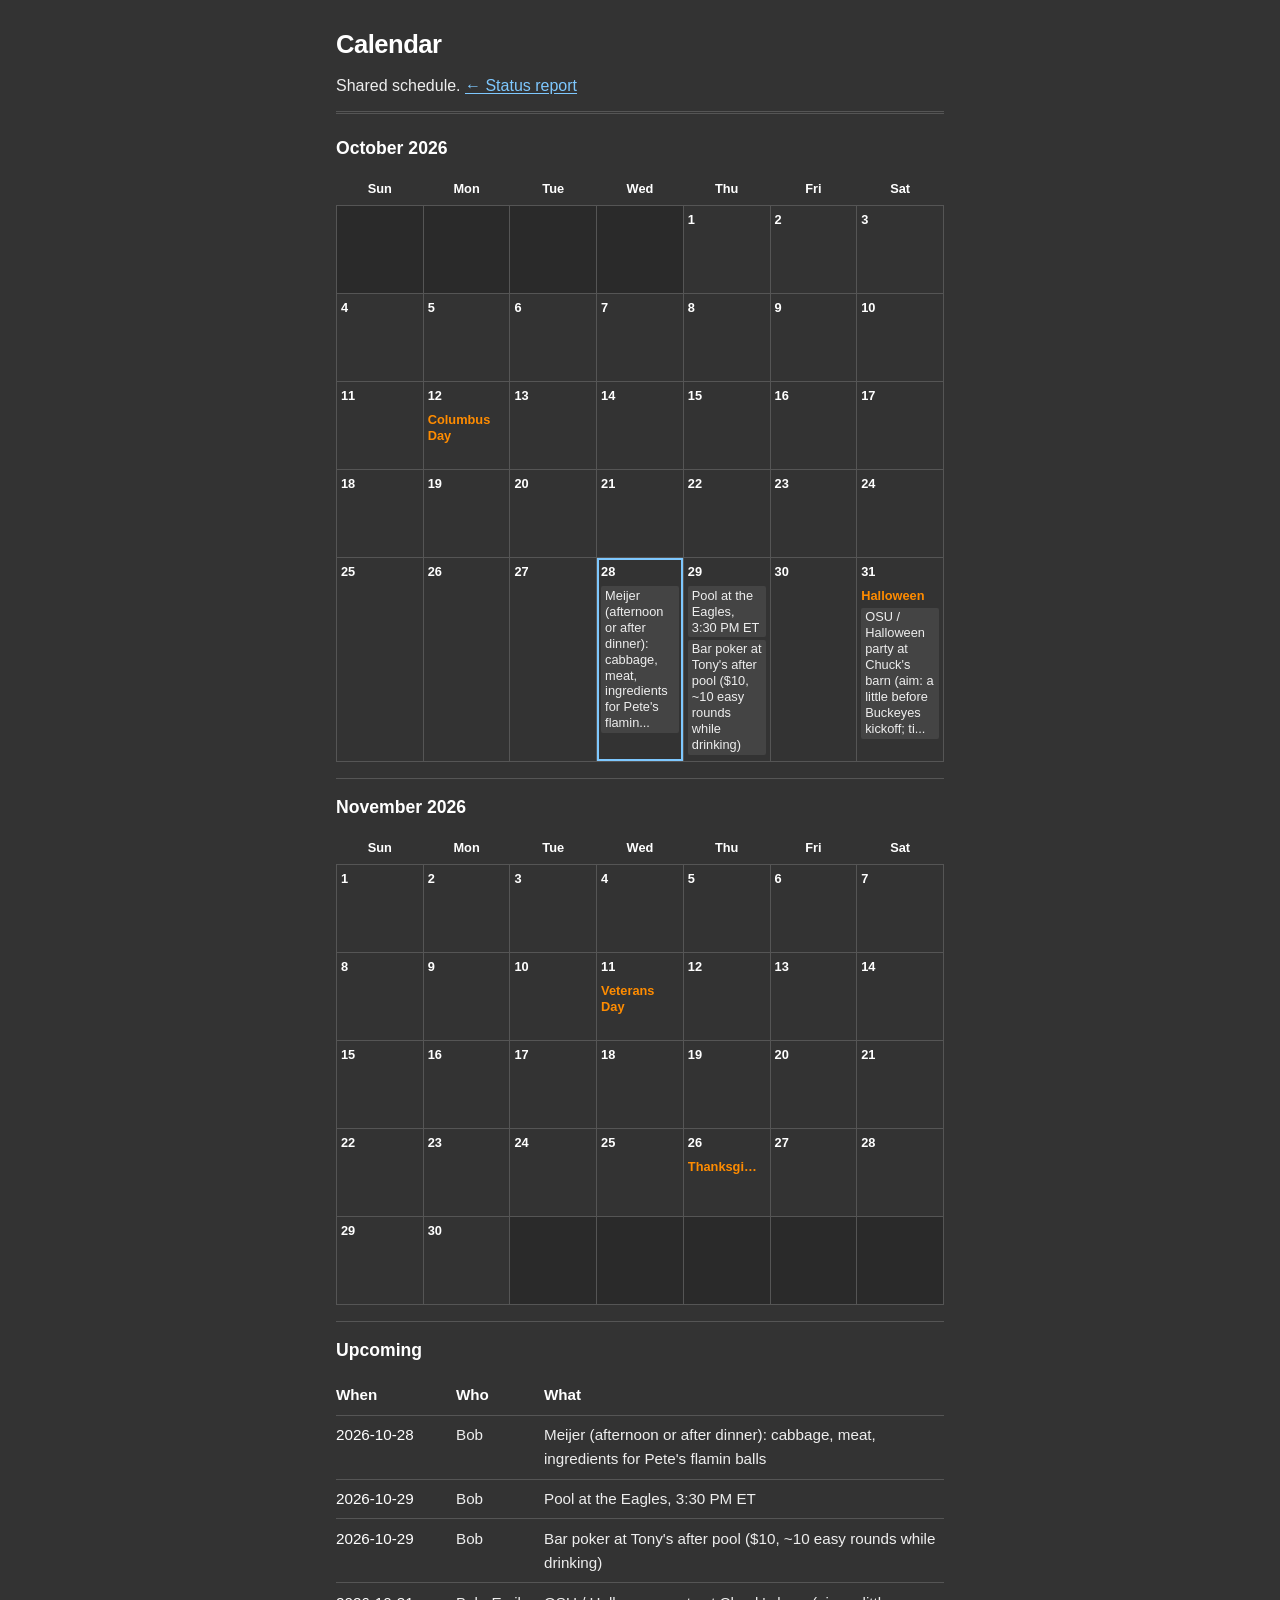
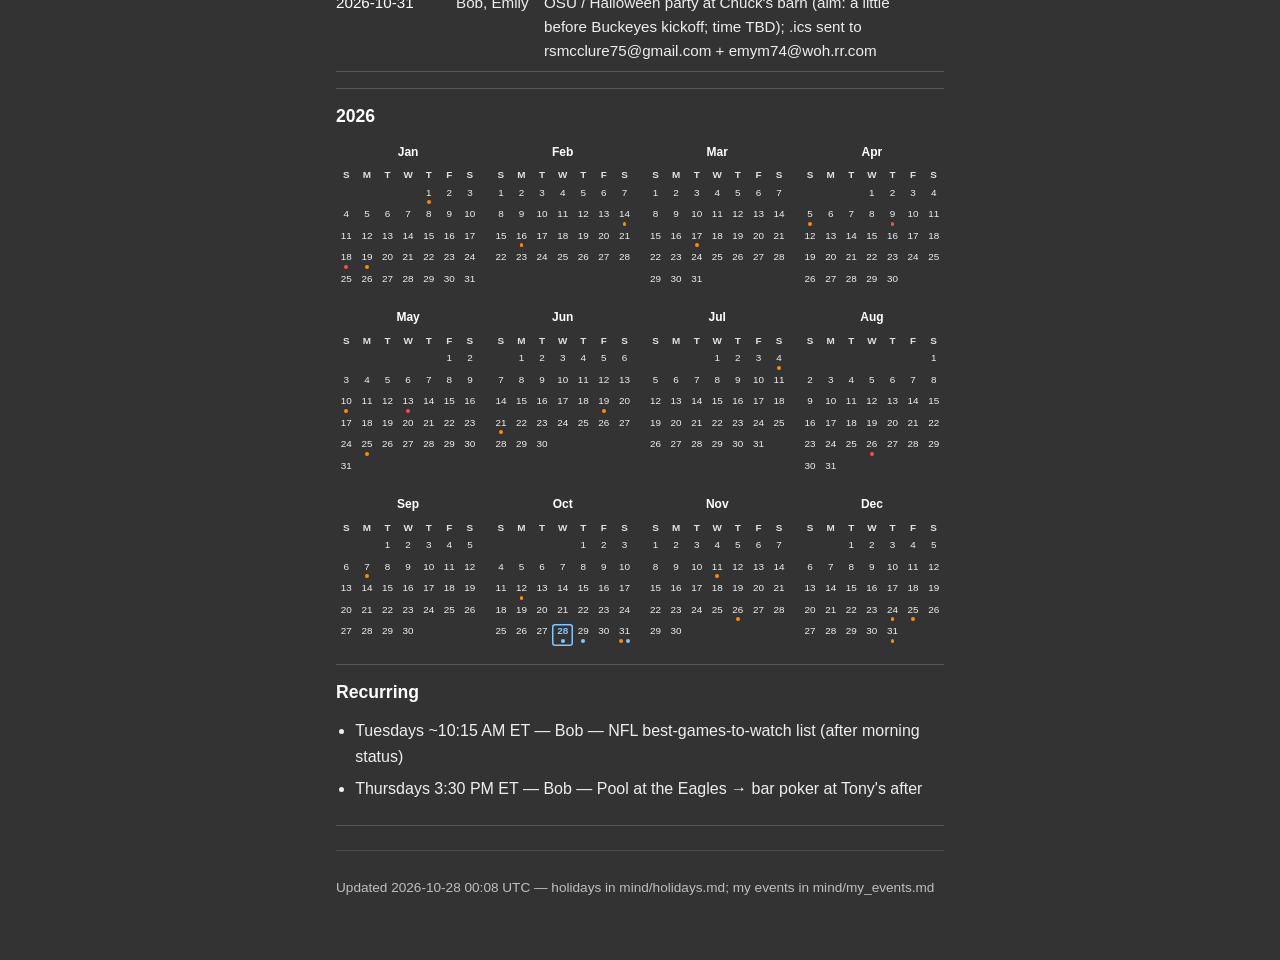
==== commit ea62b7e0: "Year strip under Upcoming; drop hol/event lists" ====
--- a/calendar.html
+++ b/calendar.html
@@ -30,6 +30,19 @@
 </table>
 </section>
 
+<section class="edition cal-block">
+<h2 class="cal-h">Upcoming</h2>
+<table class="cal">
+<thead><tr><th>When</th><th>Who</th><th>What</th></tr></thead>
+<tbody>
+<tr><td class="date">2026-10-28</td><td class="who">Bob</td><td class="what">Meijer (afternoon or after dinner): cabbage, meat, ingredients for Pete&#x27;s flamin balls</td></tr>
+<tr><td class="date">2026-10-29</td><td class="who">Bob</td><td class="what">Pool at the Eagles, 3:30 PM ET</td></tr>
+<tr><td class="date">2026-10-29</td><td class="who">Bob</td><td class="what">Bar poker at Tony&#x27;s after pool ($10, ~10 easy rounds while drinking)</td></tr>
+<tr><td class="date">2026-10-31</td><td class="who">Bob, Emily</td><td class="what">OSU / Halloween party at Chuck&#x27;s barn (aim: a little before Buckeyes kickoff; time TBD); .ics sent to rsmcclure75@gmail.com + emym74@woh.rr.com</td></tr>
+
+</tbody>
+</table>
+</section>
 <section class="edition cal-block year-block">
 <h2 class="cal-h">2026</h2>
 <div class="year-strip"><div class="mini-cal">
@@ -108,46 +121,6 @@
 </section>
 
 <section class="edition cal-block">
-<h2 class="cal-h">Upcoming</h2>
-<table class="cal">
-<thead><tr><th>When</th><th>Who</th><th>What</th></tr></thead>
-<tbody>
-<tr><td class="date">2026-10-28</td><td class="who">Bob</td><td class="what">Meijer (afternoon or after dinner): cabbage, meat, ingredients for Pete&#x27;s flamin balls</td></tr>
-<tr><td class="date">2026-10-29</td><td class="who">Bob</td><td class="what">Pool at the Eagles, 3:30 PM ET</td></tr>
-<tr><td class="date">2026-10-29</td><td class="who">Bob</td><td class="what">Bar poker at Tony&#x27;s after pool ($10, ~10 easy rounds while drinking)</td></tr>
-<tr><td class="date">2026-10-31</td><td class="who">Bob, Emily</td><td class="what">OSU / Halloween party at Chuck&#x27;s barn (aim: a little before Buckeyes kickoff; time TBD); .ics sent to rsmcclure75@gmail.com + emym74@woh.rr.com</td></tr>
-
-</tbody>
-</table>
-</section>
-<section class="edition cal-block">
-<h2 class="cal-h">Holidays (next 60 days)</h2>
-<table class="cal">
-<thead><tr><th>When</th><th>Who</th><th>What</th></tr></thead>
-<tbody>
-<tr><td class="date">2026-10-31</td><td class="who">Holiday</td><td class="what">Halloween</td></tr>
-<tr><td class="date">2026-11-11</td><td class="who">Holiday</td><td class="what">Veterans Day</td></tr>
-<tr><td class="date">2026-11-26</td><td class="who">Holiday</td><td class="what">Thanksgiving</td></tr>
-<tr><td class="date">2026-12-24</td><td class="who">Holiday</td><td class="what">Christmas Eve</td></tr>
-<tr><td class="date">2026-12-25</td><td class="who">Holiday</td><td class="what">Christmas Day</td></tr>
-
-</tbody>
-</table>
-</section>
-<section class="edition cal-block">
-<h2 class="cal-h">My events (next year)</h2>
-<table class="cal">
-<thead><tr><th>When</th><th>Who</th><th>What</th></tr></thead>
-<tbody>
-<tr><td class="date">2027-01-18</td><td class="who">My event</td><td class="what">Jay&#x27;s birthday</td></tr>
-<tr><td class="date">2027-04-09</td><td class="who">My event</td><td class="what">Lucy&#x27;s birthday</td></tr>
-<tr><td class="date">2027-05-13</td><td class="who">My event</td><td class="what">Bob&#x27;s birthday</td></tr>
-<tr><td class="date">2027-08-26</td><td class="who">My event</td><td class="what">Emily&#x27;s birthday</td></tr>
-
-</tbody>
-</table>
-</section>
-<section class="edition cal-block">
 <h2 class="cal-h">Recurring</h2>
 <ul class="cal-rec">
 <li>Tuesdays ~10:15 AM ET — Bob — NFL best-games-to-watch list (after morning status)</li>
@@ -155,6 +128,6 @@
 
 </ul>
 </section>
-<footer class="cal-foot"><p>Updated 2026-10-28 00:05 UTC — holidays in mind/holidays.md; my events in mind/my_events.md</p></footer>
+<footer class="cal-foot"><p>Updated 2026-10-28 00:08 UTC — holidays in mind/holidays.md; my events in mind/my_events.md</p></footer>
 </body>
 </html>
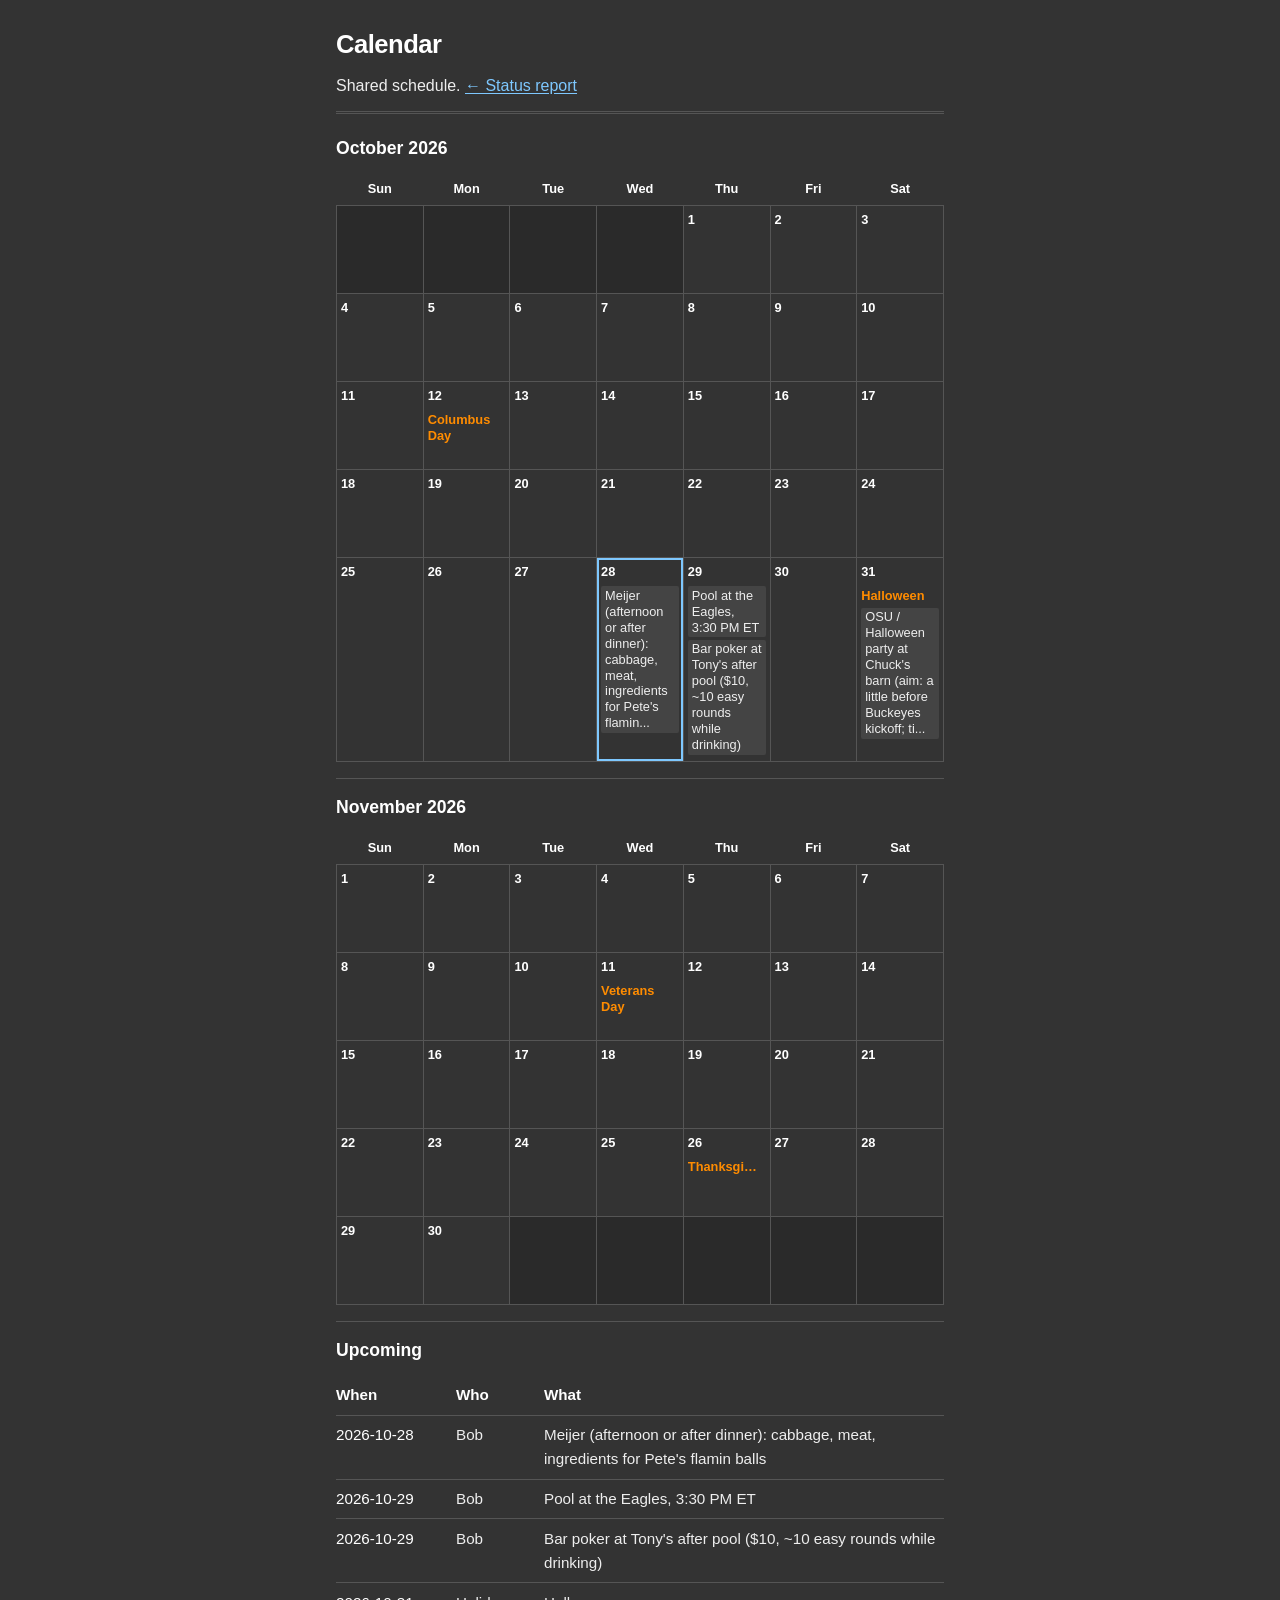
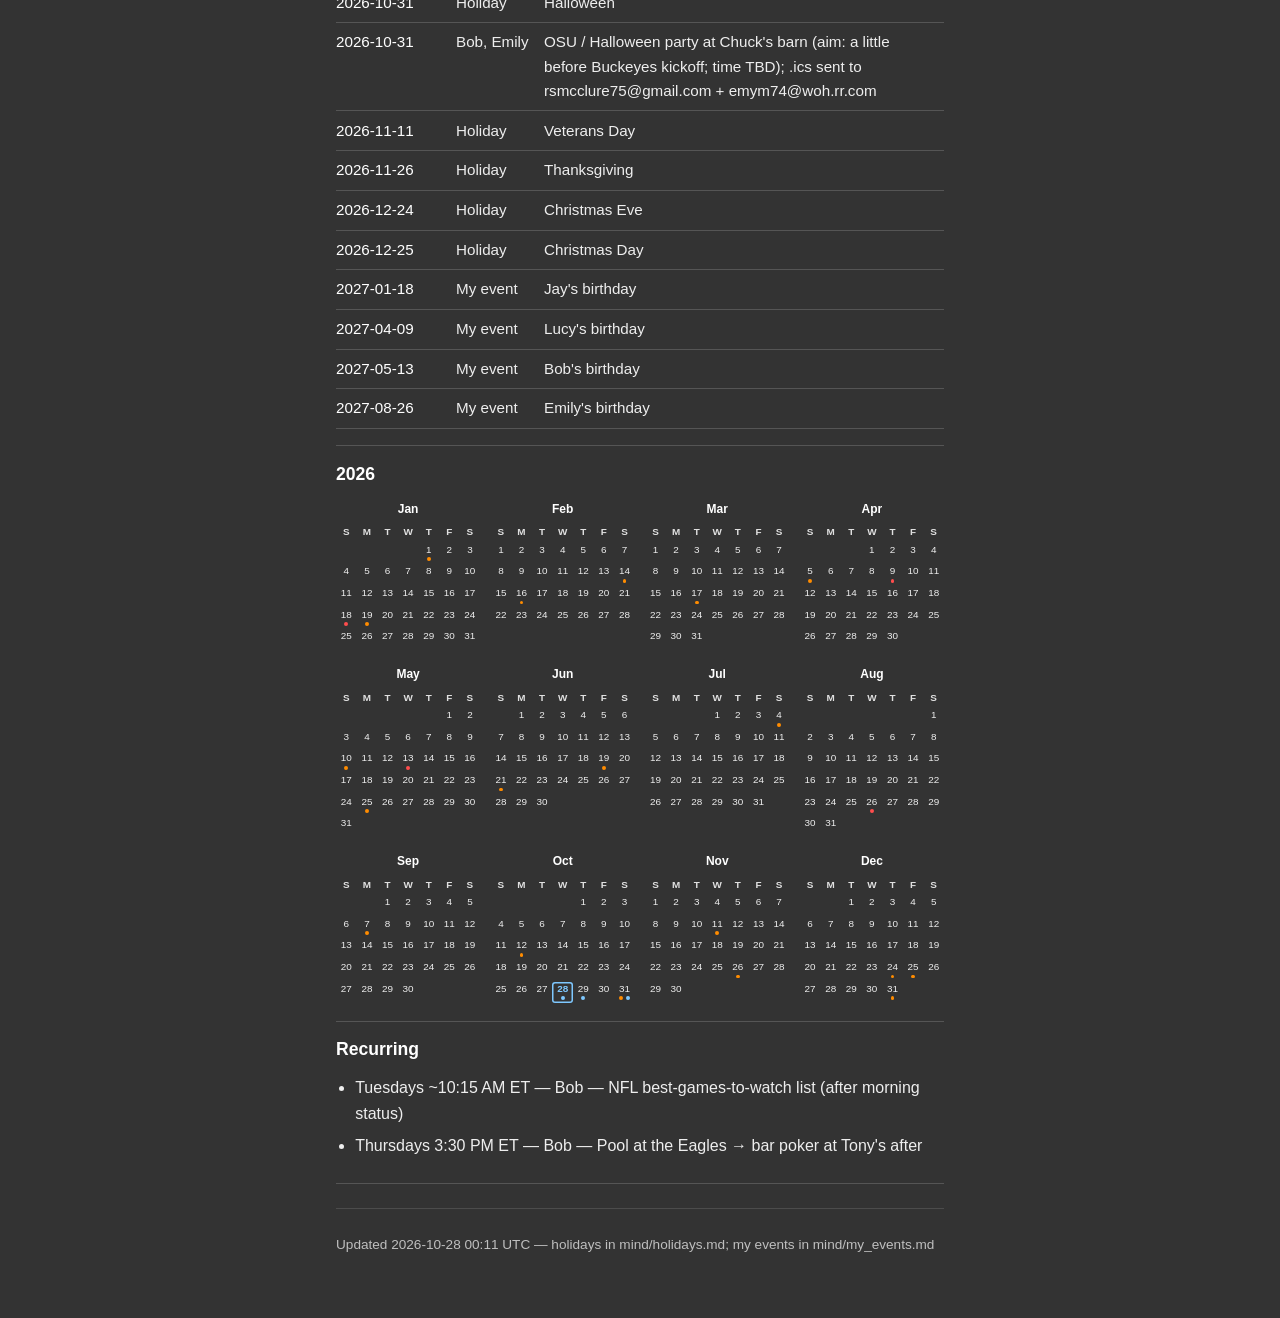
==== commit 33b6f3ca: "Holidays and my events in Upcoming" ====
--- a/calendar.html
+++ b/calendar.html
@@ -35,10 +35,19 @@
 <table class="cal">
 <thead><tr><th>When</th><th>Who</th><th>What</th></tr></thead>
 <tbody>
-<tr><td class="date">2026-10-28</td><td class="who">Bob</td><td class="what">Meijer (afternoon or after dinner): cabbage, meat, ingredients for Pete&#x27;s flamin balls</td></tr>
-<tr><td class="date">2026-10-29</td><td class="who">Bob</td><td class="what">Pool at the Eagles, 3:30 PM ET</td></tr>
-<tr><td class="date">2026-10-29</td><td class="who">Bob</td><td class="what">Bar poker at Tony&#x27;s after pool ($10, ~10 easy rounds while drinking)</td></tr>
-<tr><td class="date">2026-10-31</td><td class="who">Bob, Emily</td><td class="what">OSU / Halloween party at Chuck&#x27;s barn (aim: a little before Buckeyes kickoff; time TBD); .ics sent to rsmcclure75@gmail.com + emym74@woh.rr.com</td></tr>
+<tr class="up"><td class="date">2026-10-28</td><td class="who">Bob</td><td class="what">Meijer (afternoon or after dinner): cabbage, meat, ingredients for Pete&#x27;s flamin balls</td></tr>
+<tr class="up"><td class="date">2026-10-29</td><td class="who">Bob</td><td class="what">Pool at the Eagles, 3:30 PM ET</td></tr>
+<tr class="up"><td class="date">2026-10-29</td><td class="who">Bob</td><td class="what">Bar poker at Tony&#x27;s after pool ($10, ~10 easy rounds while drinking)</td></tr>
+<tr class="up hol"><td class="date">2026-10-31</td><td class="who">Holiday</td><td class="what">Halloween</td></tr>
+<tr class="up"><td class="date">2026-10-31</td><td class="who">Bob, Emily</td><td class="what">OSU / Halloween party at Chuck&#x27;s barn (aim: a little before Buckeyes kickoff; time TBD); .ics sent to rsmcclure75@gmail.com + emym74@woh.rr.com</td></tr>
+<tr class="up hol"><td class="date">2026-11-11</td><td class="who">Holiday</td><td class="what">Veterans Day</td></tr>
+<tr class="up hol"><td class="date">2026-11-26</td><td class="who">Holiday</td><td class="what">Thanksgiving</td></tr>
+<tr class="up hol"><td class="date">2026-12-24</td><td class="who">Holiday</td><td class="what">Christmas Eve</td></tr>
+<tr class="up hol"><td class="date">2026-12-25</td><td class="who">Holiday</td><td class="what">Christmas Day</td></tr>
+<tr class="up mine"><td class="date">2027-01-18</td><td class="who">My event</td><td class="what">Jay&#x27;s birthday</td></tr>
+<tr class="up mine"><td class="date">2027-04-09</td><td class="who">My event</td><td class="what">Lucy&#x27;s birthday</td></tr>
+<tr class="up mine"><td class="date">2027-05-13</td><td class="who">My event</td><td class="what">Bob&#x27;s birthday</td></tr>
+<tr class="up mine"><td class="date">2027-08-26</td><td class="who">My event</td><td class="what">Emily&#x27;s birthday</td></tr>
 
 </tbody>
 </table>
@@ -128,6 +137,6 @@
 
 </ul>
 </section>
-<footer class="cal-foot"><p>Updated 2026-10-28 00:08 UTC — holidays in mind/holidays.md; my events in mind/my_events.md</p></footer>
+<footer class="cal-foot"><p>Updated 2026-10-28 00:11 UTC — holidays in mind/holidays.md; my events in mind/my_events.md</p></footer>
 </body>
 </html>
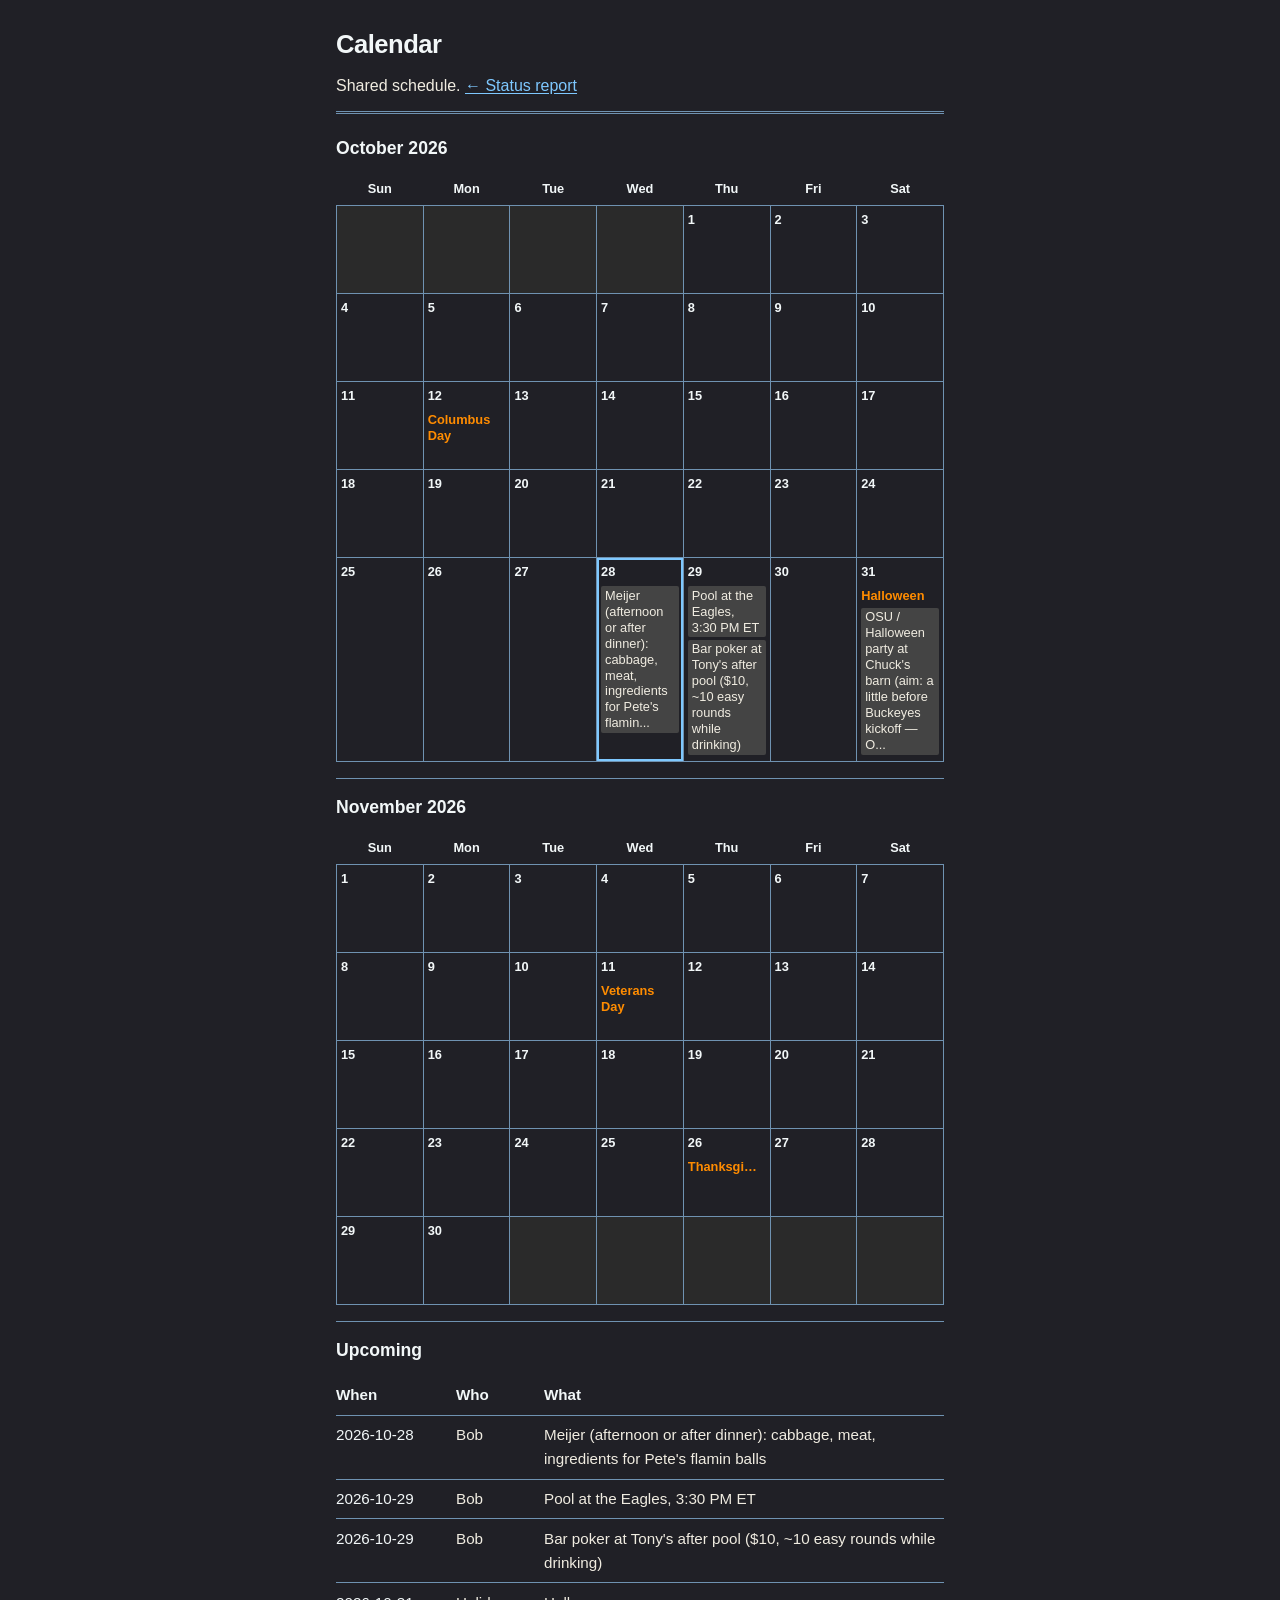
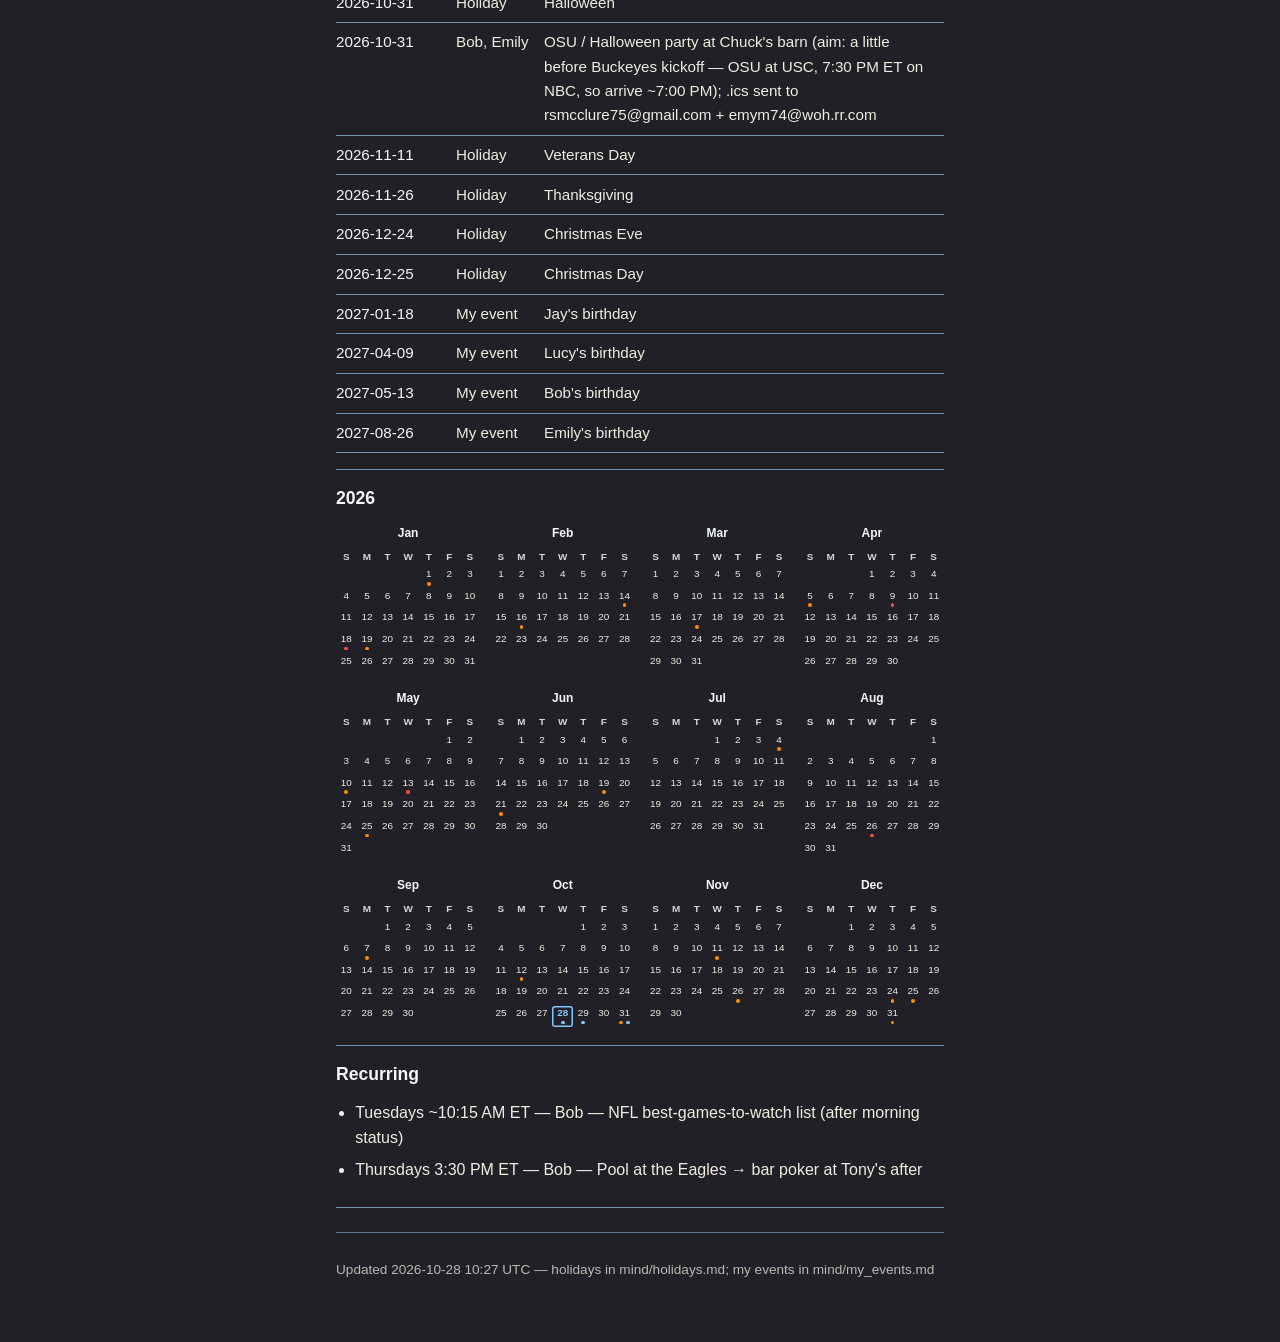
==== commit b24ddac6: "Status report Wed Oct 28, 2026" ====
--- a/calendar.html
+++ b/calendar.html
@@ -16,7 +16,7 @@
 <table class="cal-grid">
 <thead><tr><th>Sun</th><th>Mon</th><th>Tue</th><th>Wed</th><th>Thu</th><th>Fri</th><th>Sat</th></tr></thead>
 <tbody>
-<tr><td class="empty"></td><td class="empty"></td><td class="empty"></td><td class="empty"></td><td class="day"><div class="num">1</div></td><td class="day"><div class="num">2</div></td><td class="day"><div class="num">3</div></td></tr><tr><td class="day"><div class="num">4</div></td><td class="day"><div class="num">5</div></td><td class="day"><div class="num">6</div></td><td class="day"><div class="num">7</div></td><td class="day"><div class="num">8</div></td><td class="day"><div class="num">9</div></td><td class="day"><div class="num">10</div></td></tr><tr><td class="day"><div class="num">11</div></td><td class="day"><div class="num">12</div><div class="ev hol" title="Holiday: Columbus Day">Columbus Day</div></td><td class="day"><div class="num">13</div></td><td class="day"><div class="num">14</div></td><td class="day"><div class="num">15</div></td><td class="day"><div class="num">16</div></td><td class="day"><div class="num">17</div></td></tr><tr><td class="day"><div class="num">18</div></td><td class="day"><div class="num">19</div></td><td class="day"><div class="num">20</div></td><td class="day"><div class="num">21</div></td><td class="day"><div class="num">22</div></td><td class="day"><div class="num">23</div></td><td class="day"><div class="num">24</div></td></tr><tr><td class="day"><div class="num">25</div></td><td class="day"><div class="num">26</div></td><td class="day"><div class="num">27</div></td><td class="day today"><div class="num">28</div><div class="ev" title="Bob: Meijer (afternoon or after dinner): cabbage, meat, ingredients for Pete&#x27;s flamin balls">Meijer (afternoon or after dinner): cabbage, meat, ingredients for Pete&#x27;s flamin...</div></td><td class="day"><div class="num">29</div><div class="ev" title="Bob: Pool at the Eagles, 3:30 PM ET">Pool at the Eagles, 3:30 PM ET</div><div class="ev" title="Bob: Bar poker at Tony&#x27;s after pool ($10, ~10 easy rounds while drinking)">Bar poker at Tony&#x27;s after pool ($10, ~10 easy rounds while drinking)</div></td><td class="day"><div class="num">30</div></td><td class="day"><div class="num">31</div><div class="ev hol" title="Holiday: Halloween">Halloween</div><div class="ev" title="Bob, Emily: OSU / Halloween party at Chuck&#x27;s barn (aim: a little before Buckeyes kickoff; time TBD); .ics sent to rsmcclure75@gmail.com + emym74@woh.rr.com">OSU / Halloween party at Chuck&#x27;s barn (aim: a little before Buckeyes kickoff; ti...</div></td></tr>
+<tr><td class="empty"></td><td class="empty"></td><td class="empty"></td><td class="empty"></td><td class="day"><div class="num">1</div></td><td class="day"><div class="num">2</div></td><td class="day"><div class="num">3</div></td></tr><tr><td class="day"><div class="num">4</div></td><td class="day"><div class="num">5</div></td><td class="day"><div class="num">6</div></td><td class="day"><div class="num">7</div></td><td class="day"><div class="num">8</div></td><td class="day"><div class="num">9</div></td><td class="day"><div class="num">10</div></td></tr><tr><td class="day"><div class="num">11</div></td><td class="day"><div class="num">12</div><div class="ev hol" title="Holiday: Columbus Day">Columbus Day</div></td><td class="day"><div class="num">13</div></td><td class="day"><div class="num">14</div></td><td class="day"><div class="num">15</div></td><td class="day"><div class="num">16</div></td><td class="day"><div class="num">17</div></td></tr><tr><td class="day"><div class="num">18</div></td><td class="day"><div class="num">19</div></td><td class="day"><div class="num">20</div></td><td class="day"><div class="num">21</div></td><td class="day"><div class="num">22</div></td><td class="day"><div class="num">23</div></td><td class="day"><div class="num">24</div></td></tr><tr><td class="day"><div class="num">25</div></td><td class="day"><div class="num">26</div></td><td class="day"><div class="num">27</div></td><td class="day today"><div class="num">28</div><div class="ev" title="Bob: Meijer (afternoon or after dinner): cabbage, meat, ingredients for Pete&#x27;s flamin balls">Meijer (afternoon or after dinner): cabbage, meat, ingredients for Pete&#x27;s flamin...</div></td><td class="day"><div class="num">29</div><div class="ev" title="Bob: Pool at the Eagles, 3:30 PM ET">Pool at the Eagles, 3:30 PM ET</div><div class="ev" title="Bob: Bar poker at Tony&#x27;s after pool ($10, ~10 easy rounds while drinking)">Bar poker at Tony&#x27;s after pool ($10, ~10 easy rounds while drinking)</div></td><td class="day"><div class="num">30</div></td><td class="day"><div class="num">31</div><div class="ev hol" title="Holiday: Halloween">Halloween</div><div class="ev" title="Bob, Emily: OSU / Halloween party at Chuck&#x27;s barn (aim: a little before Buckeyes kickoff — OSU at USC, 7:30 PM ET on NBC, so arrive ~7:00 PM); .ics sent to rsmcclure75@gmail.com + emym74@woh.rr.com">OSU / Halloween party at Chuck&#x27;s barn (aim: a little before Buckeyes kickoff — O...</div></td></tr>
 </tbody>
 </table>
 </section>
@@ -39,7 +39,7 @@
 <tr class="up"><td class="date">2026-10-29</td><td class="who">Bob</td><td class="what">Pool at the Eagles, 3:30 PM ET</td></tr>
 <tr class="up"><td class="date">2026-10-29</td><td class="who">Bob</td><td class="what">Bar poker at Tony&#x27;s after pool ($10, ~10 easy rounds while drinking)</td></tr>
 <tr class="up hol"><td class="date">2026-10-31</td><td class="who">Holiday</td><td class="what">Halloween</td></tr>
-<tr class="up"><td class="date">2026-10-31</td><td class="who">Bob, Emily</td><td class="what">OSU / Halloween party at Chuck&#x27;s barn (aim: a little before Buckeyes kickoff; time TBD); .ics sent to rsmcclure75@gmail.com + emym74@woh.rr.com</td></tr>
+<tr class="up"><td class="date">2026-10-31</td><td class="who">Bob, Emily</td><td class="what">OSU / Halloween party at Chuck&#x27;s barn (aim: a little before Buckeyes kickoff — OSU at USC, 7:30 PM ET on NBC, so arrive ~7:00 PM); .ics sent to rsmcclure75@gmail.com + emym74@woh.rr.com</td></tr>
 <tr class="up hol"><td class="date">2026-11-11</td><td class="who">Holiday</td><td class="what">Veterans Day</td></tr>
 <tr class="up hol"><td class="date">2026-11-26</td><td class="who">Holiday</td><td class="what">Thanksgiving</td></tr>
 <tr class="up hol"><td class="date">2026-12-24</td><td class="who">Holiday</td><td class="what">Christmas Eve</td></tr>
@@ -112,7 +112,7 @@
 <div class="mini-title">Oct</div>
 <table class="mini-grid">
 <thead><tr><th>S</th><th>M</th><th>T</th><th>W</th><th>T</th><th>F</th><th>S</th></tr></thead>
-<tbody><tr><td class="empty"></td><td class="empty"></td><td class="empty"></td><td class="empty"></td><td class="d"><span class="n">1</span><span class="dots"></span></td><td class="d"><span class="n">2</span><span class="dots"></span></td><td class="d"><span class="n">3</span><span class="dots"></span></td></tr><tr><td class="d"><span class="n">4</span><span class="dots"></span></td><td class="d"><span class="n">5</span><span class="dots"></span></td><td class="d"><span class="n">6</span><span class="dots"></span></td><td class="d"><span class="n">7</span><span class="dots"></span></td><td class="d"><span class="n">8</span><span class="dots"></span></td><td class="d"><span class="n">9</span><span class="dots"></span></td><td class="d"><span class="n">10</span><span class="dots"></span></td></tr><tr><td class="d"><span class="n">11</span><span class="dots"></span></td><td class="d has has-hol"><span class="n">12</span><span class="dots"><span class="dot hol" aria-hidden="true"></span></span><div class="tip" role="tooltip"><div class="tip-date">2026-10-12</div><div class="tip-ev tip-hol"><strong>Columbus Day</strong></div></div></td><td class="d"><span class="n">13</span><span class="dots"></span></td><td class="d"><span class="n">14</span><span class="dots"></span></td><td class="d"><span class="n">15</span><span class="dots"></span></td><td class="d"><span class="n">16</span><span class="dots"></span></td><td class="d"><span class="n">17</span><span class="dots"></span></td></tr><tr><td class="d"><span class="n">18</span><span class="dots"></span></td><td class="d"><span class="n">19</span><span class="dots"></span></td><td class="d"><span class="n">20</span><span class="dots"></span></td><td class="d"><span class="n">21</span><span class="dots"></span></td><td class="d"><span class="n">22</span><span class="dots"></span></td><td class="d"><span class="n">23</span><span class="dots"></span></td><td class="d"><span class="n">24</span><span class="dots"></span></td></tr><tr><td class="d"><span class="n">25</span><span class="dots"></span></td><td class="d"><span class="n">26</span><span class="dots"></span></td><td class="d"><span class="n">27</span><span class="dots"></span></td><td class="d today has has-ev"><span class="n">28</span><span class="dots"><span class="dot ev" aria-hidden="true"></span></span><div class="tip" role="tooltip"><div class="tip-date">2026-10-28</div><div class="tip-ev"><strong>Bob</strong> Meijer (afternoon or after dinner): cabbage, meat, ingredients for Pete&#x27;s flamin balls</div></div></td><td class="d has has-ev"><span class="n">29</span><span class="dots"><span class="dot ev" aria-hidden="true"></span></span><div class="tip" role="tooltip"><div class="tip-date">2026-10-29</div><div class="tip-ev"><strong>Bob</strong> Pool at the Eagles, 3:30 PM ET</div><div class="tip-ev"><strong>Bob</strong> Bar poker at Tony&#x27;s after pool ($10, ~10 easy rounds while drinking)</div></div></td><td class="d"><span class="n">30</span><span class="dots"></span></td><td class="d has has-hol has-ev"><span class="n">31</span><span class="dots"><span class="dot hol" aria-hidden="true"></span><span class="dot ev" aria-hidden="true"></span></span><div class="tip" role="tooltip"><div class="tip-date">2026-10-31</div><div class="tip-ev tip-hol"><strong>Halloween</strong></div><div class="tip-ev"><strong>Bob, Emily</strong> OSU / Halloween party at Chuck&#x27;s barn (aim: a little before Buckeyes kickoff; time TBD); .ics sent to rsmcclure75@gmail.com + emym74@woh.rr.com</div></div></td></tr></tbody>
+<tbody><tr><td class="empty"></td><td class="empty"></td><td class="empty"></td><td class="empty"></td><td class="d"><span class="n">1</span><span class="dots"></span></td><td class="d"><span class="n">2</span><span class="dots"></span></td><td class="d"><span class="n">3</span><span class="dots"></span></td></tr><tr><td class="d"><span class="n">4</span><span class="dots"></span></td><td class="d"><span class="n">5</span><span class="dots"></span></td><td class="d"><span class="n">6</span><span class="dots"></span></td><td class="d"><span class="n">7</span><span class="dots"></span></td><td class="d"><span class="n">8</span><span class="dots"></span></td><td class="d"><span class="n">9</span><span class="dots"></span></td><td class="d"><span class="n">10</span><span class="dots"></span></td></tr><tr><td class="d"><span class="n">11</span><span class="dots"></span></td><td class="d has has-hol"><span class="n">12</span><span class="dots"><span class="dot hol" aria-hidden="true"></span></span><div class="tip" role="tooltip"><div class="tip-date">2026-10-12</div><div class="tip-ev tip-hol"><strong>Columbus Day</strong></div></div></td><td class="d"><span class="n">13</span><span class="dots"></span></td><td class="d"><span class="n">14</span><span class="dots"></span></td><td class="d"><span class="n">15</span><span class="dots"></span></td><td class="d"><span class="n">16</span><span class="dots"></span></td><td class="d"><span class="n">17</span><span class="dots"></span></td></tr><tr><td class="d"><span class="n">18</span><span class="dots"></span></td><td class="d"><span class="n">19</span><span class="dots"></span></td><td class="d"><span class="n">20</span><span class="dots"></span></td><td class="d"><span class="n">21</span><span class="dots"></span></td><td class="d"><span class="n">22</span><span class="dots"></span></td><td class="d"><span class="n">23</span><span class="dots"></span></td><td class="d"><span class="n">24</span><span class="dots"></span></td></tr><tr><td class="d"><span class="n">25</span><span class="dots"></span></td><td class="d"><span class="n">26</span><span class="dots"></span></td><td class="d"><span class="n">27</span><span class="dots"></span></td><td class="d today has has-ev"><span class="n">28</span><span class="dots"><span class="dot ev" aria-hidden="true"></span></span><div class="tip" role="tooltip"><div class="tip-date">2026-10-28</div><div class="tip-ev"><strong>Bob</strong> Meijer (afternoon or after dinner): cabbage, meat, ingredients for Pete&#x27;s flamin balls</div></div></td><td class="d has has-ev"><span class="n">29</span><span class="dots"><span class="dot ev" aria-hidden="true"></span></span><div class="tip" role="tooltip"><div class="tip-date">2026-10-29</div><div class="tip-ev"><strong>Bob</strong> Pool at the Eagles, 3:30 PM ET</div><div class="tip-ev"><strong>Bob</strong> Bar poker at Tony&#x27;s after pool ($10, ~10 easy rounds while drinking)</div></div></td><td class="d"><span class="n">30</span><span class="dots"></span></td><td class="d has has-hol has-ev"><span class="n">31</span><span class="dots"><span class="dot hol" aria-hidden="true"></span><span class="dot ev" aria-hidden="true"></span></span><div class="tip" role="tooltip"><div class="tip-date">2026-10-31</div><div class="tip-ev tip-hol"><strong>Halloween</strong></div><div class="tip-ev"><strong>Bob, Emily</strong> OSU / Halloween party at Chuck&#x27;s barn (aim: a little before Buckeyes kickoff — OSU at USC, 7:30 PM ET on NBC, so arrive ~7:00 PM); .ics sent to rsmcclure75@gmail.com + emym74@woh.rr.com</div></div></td></tr></tbody>
 </table>
 </div><div class="mini-cal">
 <div class="mini-title">Nov</div>
@@ -137,6 +137,6 @@
 
 </ul>
 </section>
-<footer class="cal-foot"><p>Updated 2026-10-28 00:11 UTC — holidays in mind/holidays.md; my events in mind/my_events.md</p></footer>
+<footer class="cal-foot"><p>Updated 2026-10-28 10:27 UTC — holidays in mind/holidays.md; my events in mind/my_events.md</p></footer>
 </body>
 </html>
--- a/style.css
+++ b/style.css
@@ -1,8 +1,8 @@
 :root {
-  --ink: #eeeeee;
-  --paper: #333333;
-  --rule: #555555;
-  --head: #ffffff;
+  --ink: #f0ece1;
+  --paper: #202026;
+  --rule: #6f92b1;
+  --head: #f2f7f8;
   --link: #7ec8ff;
   --link-hover: #a8dcff;
   --holiday: #ff8c00;
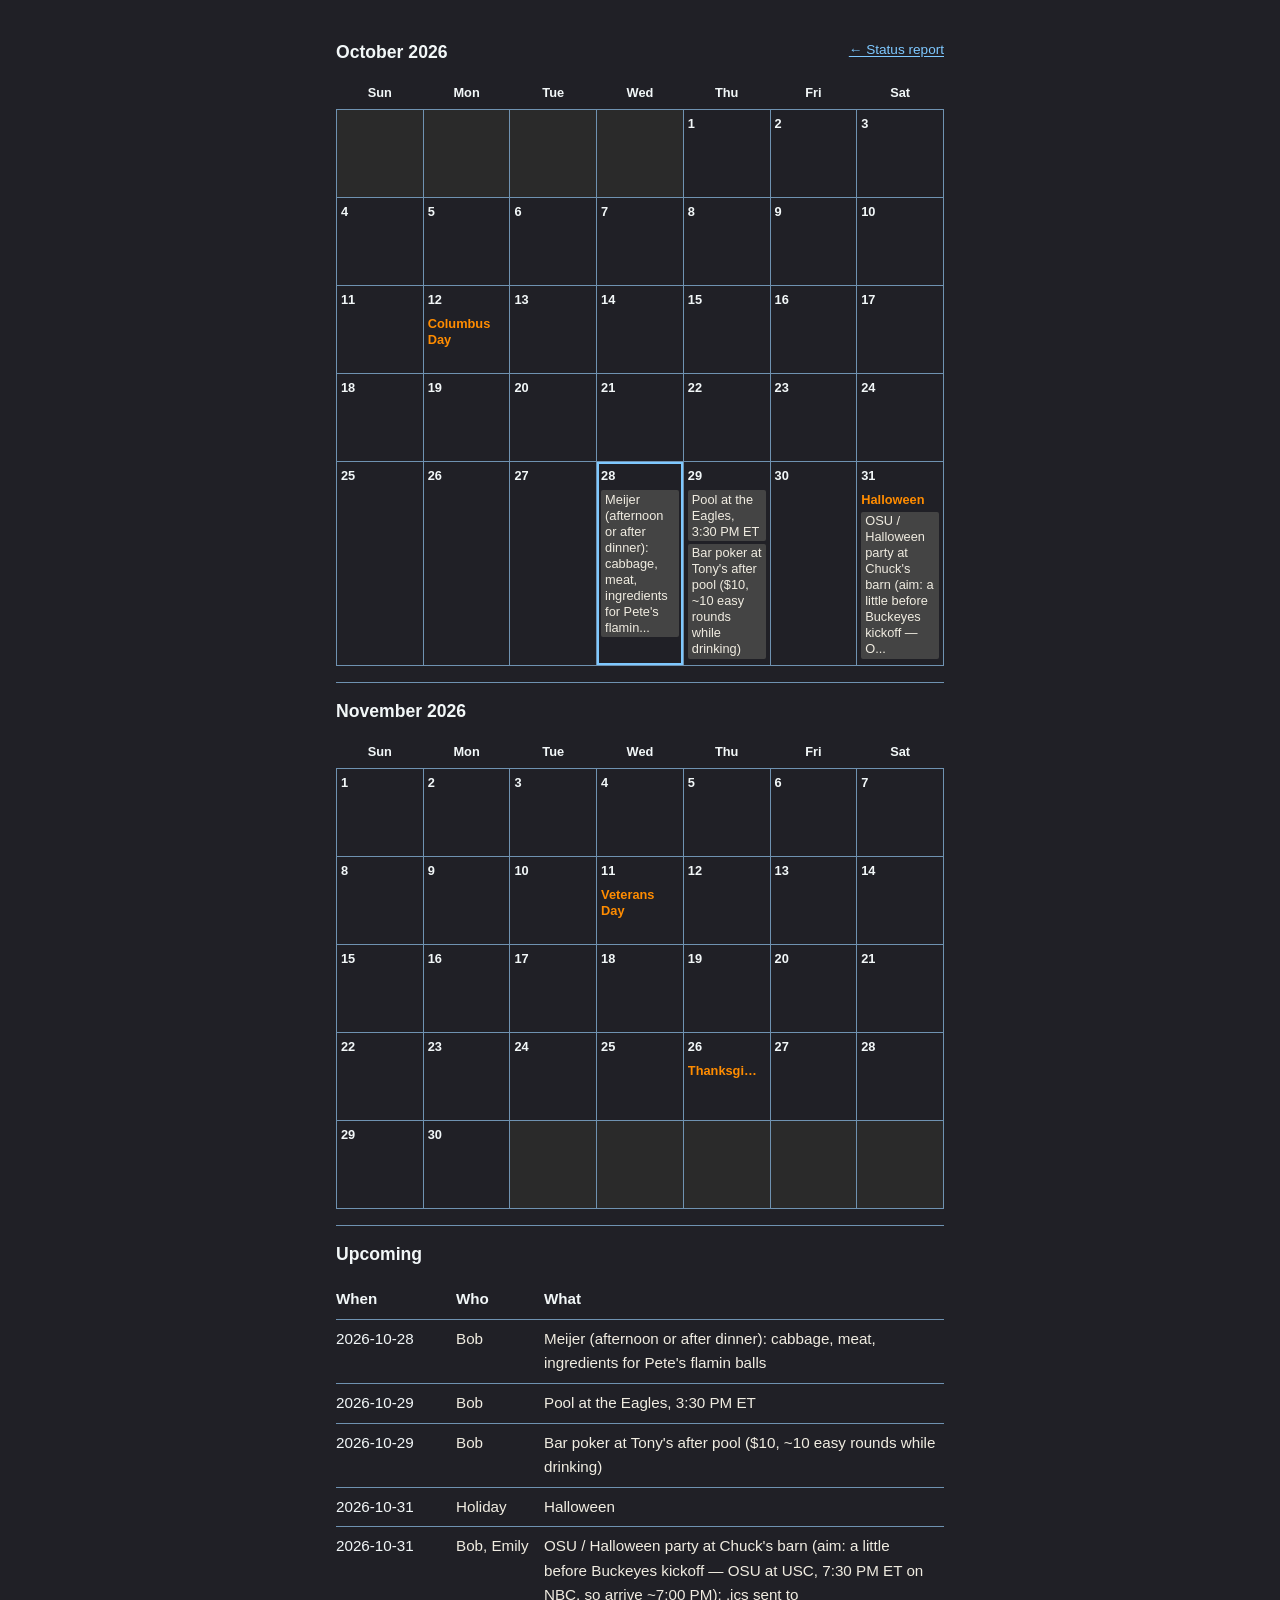
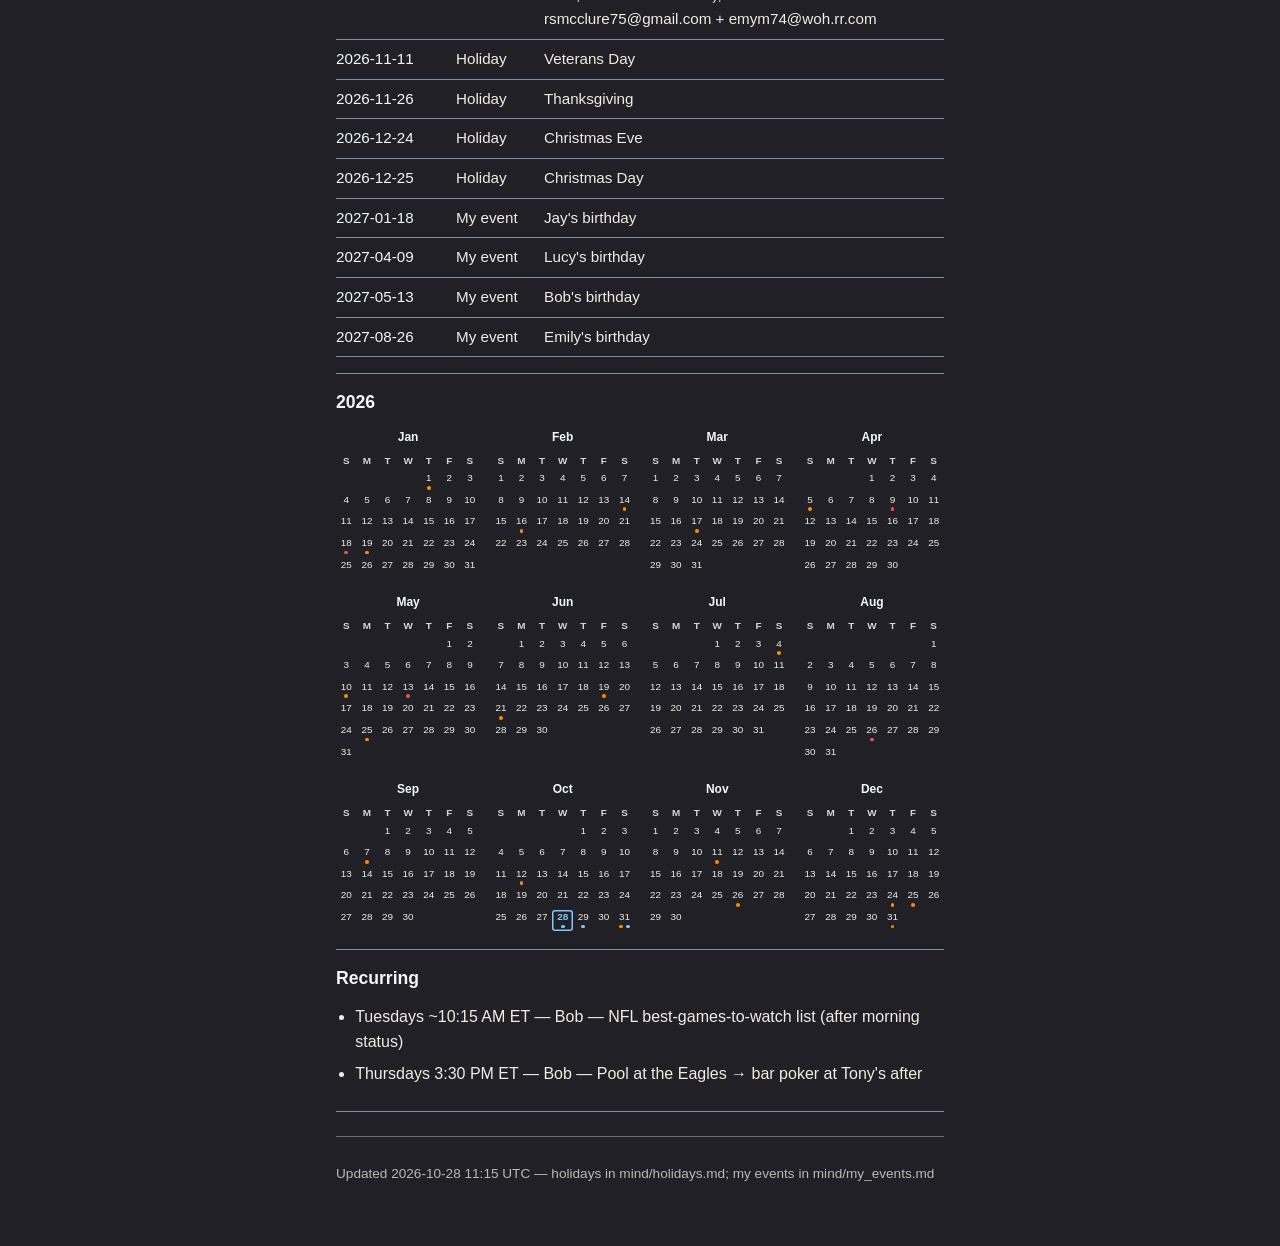
==== commit 7dab24ec: "Calendar: drop header; Status report float" ====
--- a/calendar.html
+++ b/calendar.html
@@ -7,10 +7,7 @@
 <link rel="stylesheet" href="style.css">
 </head>
 <body>
-<header class="masthead">
-<h1>Calendar</h1>
-<p class="lede">Shared schedule. <a href="index.html">&larr; Status report</a></p>
-</header>
+<a class="back-float" href="index.html">&larr; Status report</a>
 <section class="edition cal-block">
 <h2 class="cal-h">October 2026</h2>
 <table class="cal-grid">
@@ -137,6 +134,6 @@
 
 </ul>
 </section>
-<footer class="cal-foot"><p>Updated 2026-10-28 10:27 UTC — holidays in mind/holidays.md; my events in mind/my_events.md</p></footer>
+<footer class="cal-foot"><p>Updated 2026-10-28 11:15 UTC — holidays in mind/holidays.md; my events in mind/my_events.md</p></footer>
 </body>
 </html>
--- a/style.css
+++ b/style.css
@@ -307,11 +307,11 @@
 .year-block { padding-bottom: 1.1rem; }
 .year-strip {
   display: grid;
-  grid-template-columns: repeat(3, minmax(0, 1fr));
+  grid-template-columns: repeat(2, minmax(0, 1fr));
   gap: 0.9rem 0.65rem;
   margin-top: 0.25rem;
 }
-@media (min-width: 34rem) {
+@media (min-width: 601px) {
   .year-strip {
     grid-template-columns: repeat(4, minmax(0, 1fr));
   }
@@ -338,3 +338,39 @@
   width: 0.24rem;
   height: 0.24rem;
 }
+
+/* mobile (<=600px); desktop unchanged */
+@media (max-width: 600px) {
+  .cal-block { font-size: 0.9rem; }
+  table.cal-grid { font-size: 0.66rem; }
+  table.cal-grid th { padding: 0.25rem 0; }
+  table.cal-grid td { height: 3.6rem; padding: 0.12rem; }
+  table.cal-grid .num { margin-bottom: 0.1rem; }
+  table.cal-grid .ev {
+    white-space: nowrap;
+    overflow: hidden;
+    text-overflow: ellipsis;
+    padding: 0 0.12rem;
+    font-size: 0.6rem;
+    line-height: 1.2;
+  }
+  .year-strip { gap: 0.8rem 0.5rem; }
+  .year-strip table.mini-grid td { height: 1.7rem; }
+  table.mini-grid { font-size: 0.7rem; }
+  .mini-row { flex-wrap: wrap; }
+  table.mini-grid .dot,
+  .year-strip table.mini-grid .dot { width: 0.36rem; height: 0.36rem; }
+  table.cal, table.cal tbody, table.cal tr, table.cal td { display: block; width: auto; }
+  table.cal thead { display: none; }
+  table.cal tr { padding: 0.4rem 0; border-bottom: 1px solid var(--rule); }
+  table.cal th, table.cal td { border: 0; padding: 0.05rem 0; }
+  table.cal td.date, table.cal td.who { width: auto; font-size: 0.85em; }
+  table.cal td.who { color: var(--head); opacity: 0.85; }
+}
+
+/* calendar: back link floated upper-right, page opens on first month */
+.back-float {
+  float: right;
+  font-size: 0.85rem;
+  margin: 0.95rem 0 0 1rem;
+}
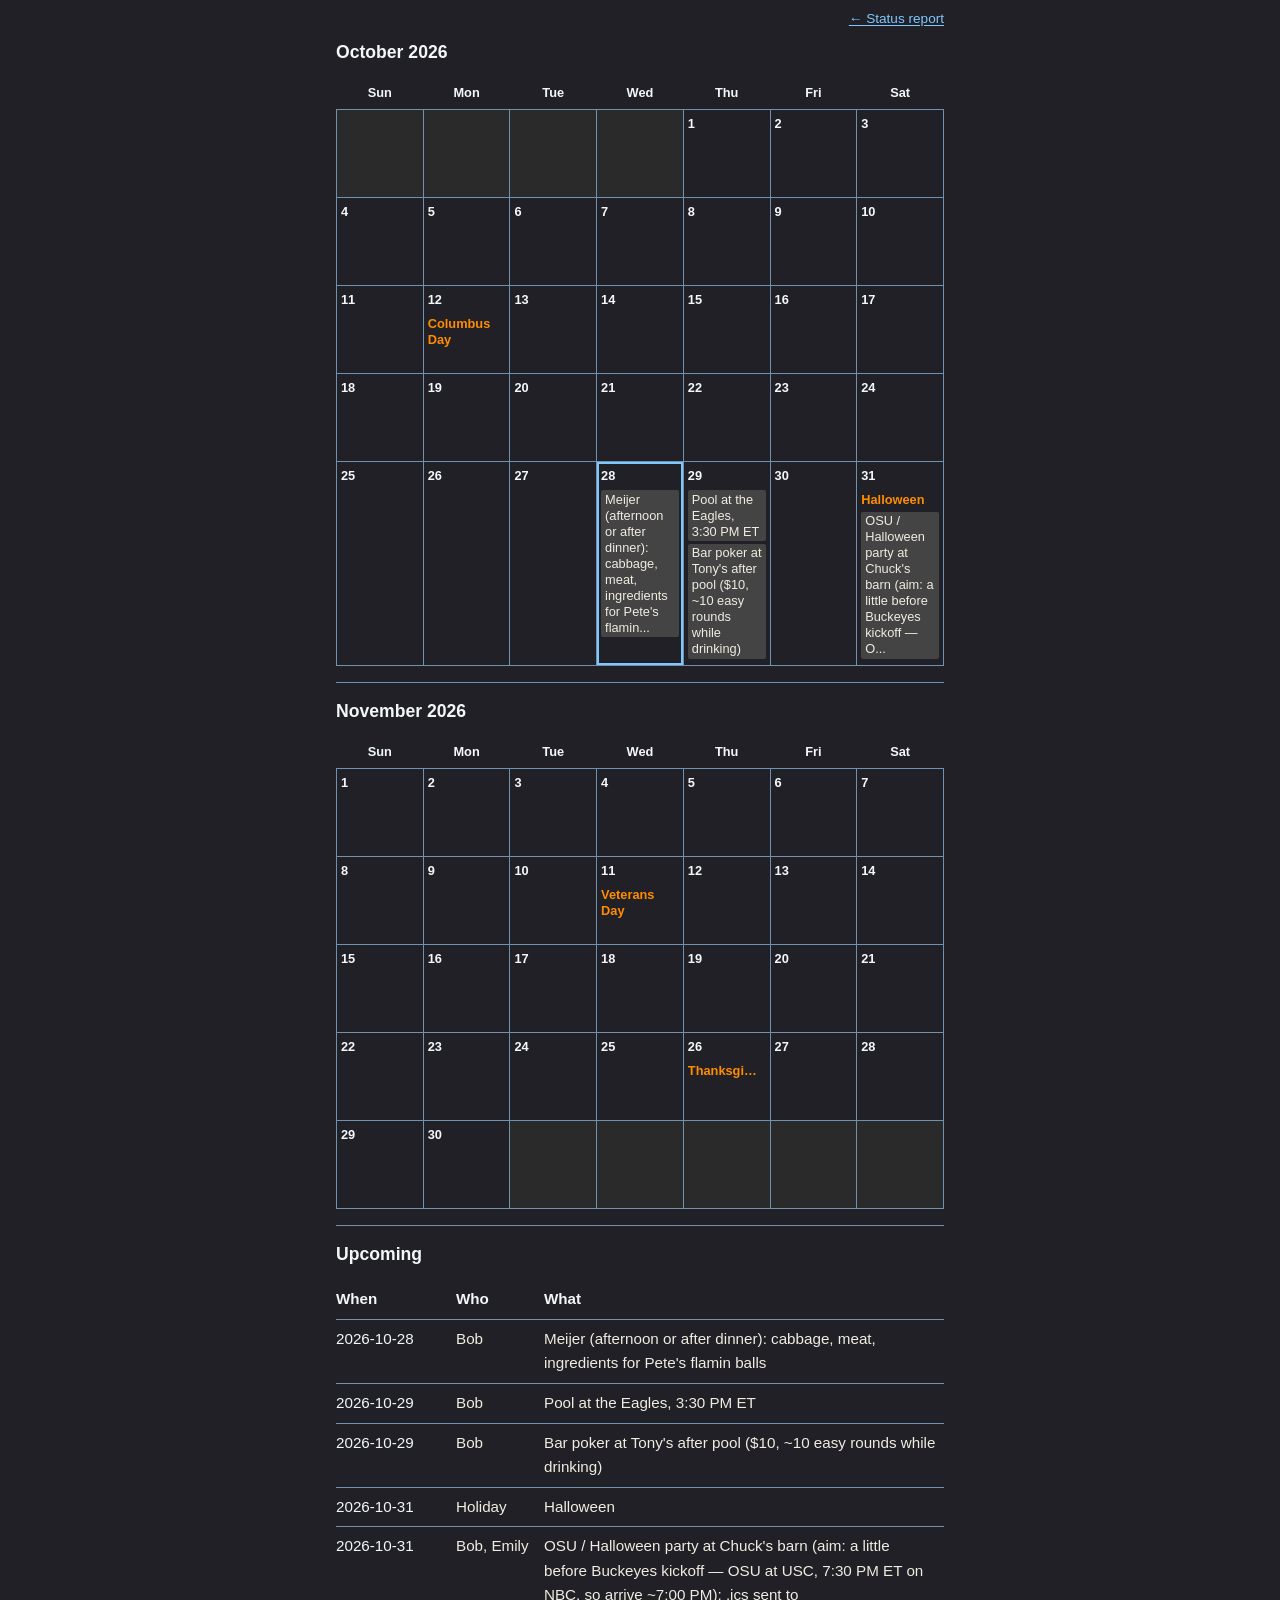
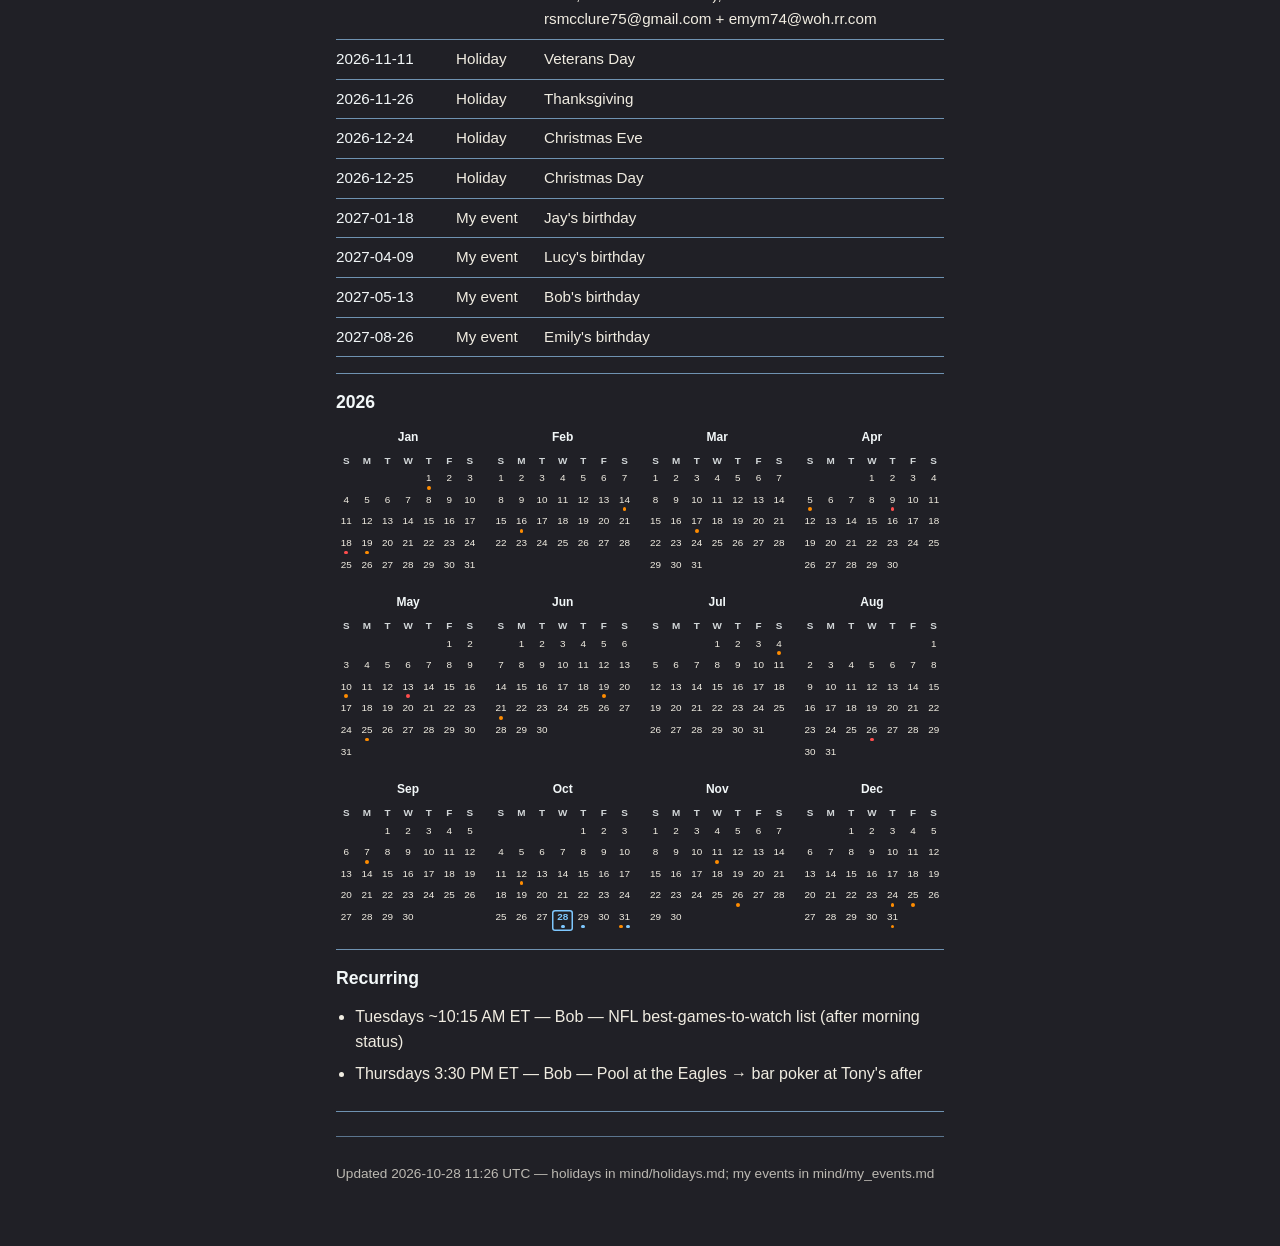
==== commit d5a31fe5: "Shared tip popups on calendar + status" ====
--- a/calendar.html
+++ b/calendar.html
@@ -13,7 +13,7 @@
 <table class="cal-grid">
 <thead><tr><th>Sun</th><th>Mon</th><th>Tue</th><th>Wed</th><th>Thu</th><th>Fri</th><th>Sat</th></tr></thead>
 <tbody>
-<tr><td class="empty"></td><td class="empty"></td><td class="empty"></td><td class="empty"></td><td class="day"><div class="num">1</div></td><td class="day"><div class="num">2</div></td><td class="day"><div class="num">3</div></td></tr><tr><td class="day"><div class="num">4</div></td><td class="day"><div class="num">5</div></td><td class="day"><div class="num">6</div></td><td class="day"><div class="num">7</div></td><td class="day"><div class="num">8</div></td><td class="day"><div class="num">9</div></td><td class="day"><div class="num">10</div></td></tr><tr><td class="day"><div class="num">11</div></td><td class="day"><div class="num">12</div><div class="ev hol" title="Holiday: Columbus Day">Columbus Day</div></td><td class="day"><div class="num">13</div></td><td class="day"><div class="num">14</div></td><td class="day"><div class="num">15</div></td><td class="day"><div class="num">16</div></td><td class="day"><div class="num">17</div></td></tr><tr><td class="day"><div class="num">18</div></td><td class="day"><div class="num">19</div></td><td class="day"><div class="num">20</div></td><td class="day"><div class="num">21</div></td><td class="day"><div class="num">22</div></td><td class="day"><div class="num">23</div></td><td class="day"><div class="num">24</div></td></tr><tr><td class="day"><div class="num">25</div></td><td class="day"><div class="num">26</div></td><td class="day"><div class="num">27</div></td><td class="day today"><div class="num">28</div><div class="ev" title="Bob: Meijer (afternoon or after dinner): cabbage, meat, ingredients for Pete&#x27;s flamin balls">Meijer (afternoon or after dinner): cabbage, meat, ingredients for Pete&#x27;s flamin...</div></td><td class="day"><div class="num">29</div><div class="ev" title="Bob: Pool at the Eagles, 3:30 PM ET">Pool at the Eagles, 3:30 PM ET</div><div class="ev" title="Bob: Bar poker at Tony&#x27;s after pool ($10, ~10 easy rounds while drinking)">Bar poker at Tony&#x27;s after pool ($10, ~10 easy rounds while drinking)</div></td><td class="day"><div class="num">30</div></td><td class="day"><div class="num">31</div><div class="ev hol" title="Holiday: Halloween">Halloween</div><div class="ev" title="Bob, Emily: OSU / Halloween party at Chuck&#x27;s barn (aim: a little before Buckeyes kickoff — OSU at USC, 7:30 PM ET on NBC, so arrive ~7:00 PM); .ics sent to rsmcclure75@gmail.com + emym74@woh.rr.com">OSU / Halloween party at Chuck&#x27;s barn (aim: a little before Buckeyes kickoff — O...</div></td></tr>
+<tr><td class="empty"></td><td class="empty"></td><td class="empty"></td><td class="empty"></td><td class="day"><div class="num">1</div></td><td class="day"><div class="num">2</div></td><td class="day"><div class="num">3</div></td></tr><tr><td class="day"><div class="num">4</div></td><td class="day"><div class="num">5</div></td><td class="day"><div class="num">6</div></td><td class="day"><div class="num">7</div></td><td class="day"><div class="num">8</div></td><td class="day"><div class="num">9</div></td><td class="day"><div class="num">10</div></td></tr><tr><td class="day"><div class="num">11</div></td><td class="day has has-hol" tabindex="0"><div class="num">12</div><div class="ev hol">Columbus Day</div><div class="tip" role="tooltip"><div class="tip-date">2026-10-12</div><div class="tip-ev tip-hol"><strong>Columbus Day</strong></div></div></td><td class="day"><div class="num">13</div></td><td class="day"><div class="num">14</div></td><td class="day"><div class="num">15</div></td><td class="day"><div class="num">16</div></td><td class="day"><div class="num">17</div></td></tr><tr><td class="day"><div class="num">18</div></td><td class="day"><div class="num">19</div></td><td class="day"><div class="num">20</div></td><td class="day"><div class="num">21</div></td><td class="day"><div class="num">22</div></td><td class="day"><div class="num">23</div></td><td class="day"><div class="num">24</div></td></tr><tr><td class="day"><div class="num">25</div></td><td class="day"><div class="num">26</div></td><td class="day"><div class="num">27</div></td><td class="day today has has-ev" tabindex="0"><div class="num">28</div><div class="ev">Meijer (afternoon or after dinner): cabbage, meat, ingredients for Pete&#x27;s flamin...</div><div class="tip" role="tooltip"><div class="tip-date">2026-10-28</div><div class="tip-ev"><strong>Bob</strong> Meijer (afternoon or after dinner): cabbage, meat, ingredients for Pete&#x27;s flamin balls</div></div></td><td class="day has has-ev" tabindex="0"><div class="num">29</div><div class="ev">Pool at the Eagles, 3:30 PM ET</div><div class="ev">Bar poker at Tony&#x27;s after pool ($10, ~10 easy rounds while drinking)</div><div class="tip" role="tooltip"><div class="tip-date">2026-10-29</div><div class="tip-ev"><strong>Bob</strong> Pool at the Eagles, 3:30 PM ET</div><div class="tip-ev"><strong>Bob</strong> Bar poker at Tony&#x27;s after pool ($10, ~10 easy rounds while drinking)</div></div></td><td class="day"><div class="num">30</div></td><td class="day has has-hol has-ev" tabindex="0"><div class="num">31</div><div class="ev hol">Halloween</div><div class="ev">OSU / Halloween party at Chuck&#x27;s barn (aim: a little before Buckeyes kickoff — O...</div><div class="tip" role="tooltip"><div class="tip-date">2026-10-31</div><div class="tip-ev tip-hol"><strong>Halloween</strong></div><div class="tip-ev"><strong>Bob, Emily</strong> OSU / Halloween party at Chuck&#x27;s barn (aim: a little before Buckeyes kickoff — OSU at USC, 7:30 PM ET on NBC, so arrive ~7:00 PM); .ics sent to rsmcclure75@gmail.com + emym74@woh.rr.com</div></div></td></tr>
 </tbody>
 </table>
 </section>
@@ -22,7 +22,7 @@
 <table class="cal-grid">
 <thead><tr><th>Sun</th><th>Mon</th><th>Tue</th><th>Wed</th><th>Thu</th><th>Fri</th><th>Sat</th></tr></thead>
 <tbody>
-<tr><td class="day"><div class="num">1</div></td><td class="day"><div class="num">2</div></td><td class="day"><div class="num">3</div></td><td class="day"><div class="num">4</div></td><td class="day"><div class="num">5</div></td><td class="day"><div class="num">6</div></td><td class="day"><div class="num">7</div></td></tr><tr><td class="day"><div class="num">8</div></td><td class="day"><div class="num">9</div></td><td class="day"><div class="num">10</div></td><td class="day"><div class="num">11</div><div class="ev hol" title="Holiday: Veterans Day">Veterans Day</div></td><td class="day"><div class="num">12</div></td><td class="day"><div class="num">13</div></td><td class="day"><div class="num">14</div></td></tr><tr><td class="day"><div class="num">15</div></td><td class="day"><div class="num">16</div></td><td class="day"><div class="num">17</div></td><td class="day"><div class="num">18</div></td><td class="day"><div class="num">19</div></td><td class="day"><div class="num">20</div></td><td class="day"><div class="num">21</div></td></tr><tr><td class="day"><div class="num">22</div></td><td class="day"><div class="num">23</div></td><td class="day"><div class="num">24</div></td><td class="day"><div class="num">25</div></td><td class="day"><div class="num">26</div><div class="ev hol" title="Holiday: Thanksgiving">Thanksgiving</div></td><td class="day"><div class="num">27</div></td><td class="day"><div class="num">28</div></td></tr><tr><td class="day"><div class="num">29</div></td><td class="day"><div class="num">30</div></td><td class="empty"></td><td class="empty"></td><td class="empty"></td><td class="empty"></td><td class="empty"></td></tr>
+<tr><td class="day"><div class="num">1</div></td><td class="day"><div class="num">2</div></td><td class="day"><div class="num">3</div></td><td class="day"><div class="num">4</div></td><td class="day"><div class="num">5</div></td><td class="day"><div class="num">6</div></td><td class="day"><div class="num">7</div></td></tr><tr><td class="day"><div class="num">8</div></td><td class="day"><div class="num">9</div></td><td class="day"><div class="num">10</div></td><td class="day has has-hol" tabindex="0"><div class="num">11</div><div class="ev hol">Veterans Day</div><div class="tip" role="tooltip"><div class="tip-date">2026-11-11</div><div class="tip-ev tip-hol"><strong>Veterans Day</strong></div></div></td><td class="day"><div class="num">12</div></td><td class="day"><div class="num">13</div></td><td class="day"><div class="num">14</div></td></tr><tr><td class="day"><div class="num">15</div></td><td class="day"><div class="num">16</div></td><td class="day"><div class="num">17</div></td><td class="day"><div class="num">18</div></td><td class="day"><div class="num">19</div></td><td class="day"><div class="num">20</div></td><td class="day"><div class="num">21</div></td></tr><tr><td class="day"><div class="num">22</div></td><td class="day"><div class="num">23</div></td><td class="day"><div class="num">24</div></td><td class="day"><div class="num">25</div></td><td class="day has has-hol" tabindex="0"><div class="num">26</div><div class="ev hol">Thanksgiving</div><div class="tip" role="tooltip"><div class="tip-date">2026-11-26</div><div class="tip-ev tip-hol"><strong>Thanksgiving</strong></div></div></td><td class="day"><div class="num">27</div></td><td class="day"><div class="num">28</div></td></tr><tr><td class="day"><div class="num">29</div></td><td class="day"><div class="num">30</div></td><td class="empty"></td><td class="empty"></td><td class="empty"></td><td class="empty"></td><td class="empty"></td></tr>
 </tbody>
 </table>
 </section>
@@ -134,6 +134,6 @@
 
 </ul>
 </section>
-<footer class="cal-foot"><p>Updated 2026-10-28 11:15 UTC — holidays in mind/holidays.md; my events in mind/my_events.md</p></footer>
+<footer class="cal-foot"><p>Updated 2026-10-28 11:26 UTC — holidays in mind/holidays.md; my events in mind/my_events.md</p></footer>
 </body>
 </html>
--- a/style.css
+++ b/style.css
@@ -245,8 +245,8 @@
 .cal-more { margin: 0; font-size: 0.9rem; }
 .site-nav { display: none; }
 
-table.mini-grid td.has { cursor: default; }
-table.mini-grid td.has .tip {
+:is(table.mini-grid, table.cal-grid) td.has { cursor: default; }
+:is(table.mini-grid, table.cal-grid) td.has .tip {
   display: none;
   position: absolute;
   z-index: 20;
@@ -264,7 +264,7 @@
   white-space: normal;
   pointer-events: none;
 }
-table.mini-grid td.has .tip::after {
+:is(table.mini-grid, table.cal-grid) td.has .tip::after {
   content: "";
   position: absolute;
   top: 100%;
@@ -273,34 +273,50 @@
   border: 5px solid transparent;
   border-top-color: var(--link);
 }
-table.mini-grid td.has:hover .tip,
-table.mini-grid td.has:focus-within .tip { display: block; }
-table.mini-grid .tip-date {
+:is(table.mini-grid, table.cal-grid) td.has:hover .tip,
+:is(table.mini-grid, table.cal-grid) td.has:focus-within .tip,
+:is(table.mini-grid, table.cal-grid) td.has:focus .tip { display: block; }
+:is(table.mini-grid, table.cal-grid) .tip-date {
   font-size: 0.65rem;
   color: var(--link);
   margin-bottom: 0.35rem;
   font-variant-numeric: tabular-nums;
 }
-table.mini-grid .tip-ev {
+:is(table.mini-grid, table.cal-grid) .tip-ev {
   font-size: 0.72rem;
   line-height: 1.35;
   margin: 0 0 0.3rem;
   color: var(--ink);
 }
-table.mini-grid .tip-ev:last-child { margin-bottom: 0; }
-table.mini-grid .tip-ev strong { color: var(--head); }
-table.mini-grid .tip-ev.tip-hol strong { color: var(--holiday); }
-table.mini-grid .tip-ev.tip-mine strong { color: var(--my-event); }
+:is(table.mini-grid, table.cal-grid) .tip-ev:last-child { margin-bottom: 0; }
+:is(table.mini-grid, table.cal-grid) .tip-ev strong { color: var(--head); }
+:is(table.mini-grid, table.cal-grid) .tip-ev.tip-hol strong { color: var(--holiday); }
+:is(table.mini-grid, table.cal-grid) .tip-ev.tip-mine strong { color: var(--my-event); }
 /* flip tip down near top of grid */
-table.mini-grid tr:nth-child(-n+2) td.has .tip {
+:is(table.mini-grid, table.cal-grid) tr:nth-child(-n+2) td.has .tip {
   bottom: auto;
   top: calc(100% + 0.35rem);
 }
-table.mini-grid tr:nth-child(-n+2) td.has .tip::after {
+:is(table.mini-grid, table.cal-grid) tr:nth-child(-n+2) td.has .tip::after {
   top: auto;
   bottom: 100%;
   border-top-color: transparent;
   border-bottom-color: var(--link);
+}
+
+/* shared tips on full month grid */
+table.cal-grid td.has { position: relative; cursor: pointer; outline: none; }
+table.cal-grid td.has:focus { box-shadow: inset 0 0 0 1px var(--link); }
+table.cal-grid td.has .tip { min-width: 12rem; max-width: min(18rem, 80vw); }
+table.cal-grid td.has .tip-ev { font-size: 0.78rem; }
+/* keep edge-column tips on screen */
+table.cal-grid td.has:nth-child(-n+2) .tip { left: 0; transform: none; }
+table.cal-grid td.has:nth-child(-n+2) .tip::after { left: 1rem; }
+table.cal-grid td.has:nth-child(n+6) .tip { left: auto; right: 0; transform: none; }
+table.cal-grid td.has:nth-child(n+6) .tip::after { left: auto; right: 1rem; }
+@media (max-width: 600px) {
+  :is(table.mini-grid, table.cal-grid) td.has .tip { max-width: 80vw; }
+  table.cal-grid td.has .tip { min-width: 10rem; }
 }
 
 /* full-year strip on calendar page (4×3 / 3×4 mini grids) */
@@ -368,9 +384,14 @@
   table.cal td.who { color: var(--head); opacity: 0.85; }
 }
 
-/* calendar: back link floated upper-right, page opens on first month */
+/* calendar: Status report overlay upper-right (no layout space) */
+body { position: relative; }
 .back-float {
-  float: right;
+  position: absolute;
+  top: 0.75rem;
+  right: 1rem;
+  z-index: 5;
   font-size: 0.85rem;
-  margin: 0.95rem 0 0 1rem;
-}
+  margin: 0;
+  line-height: 1;
+}
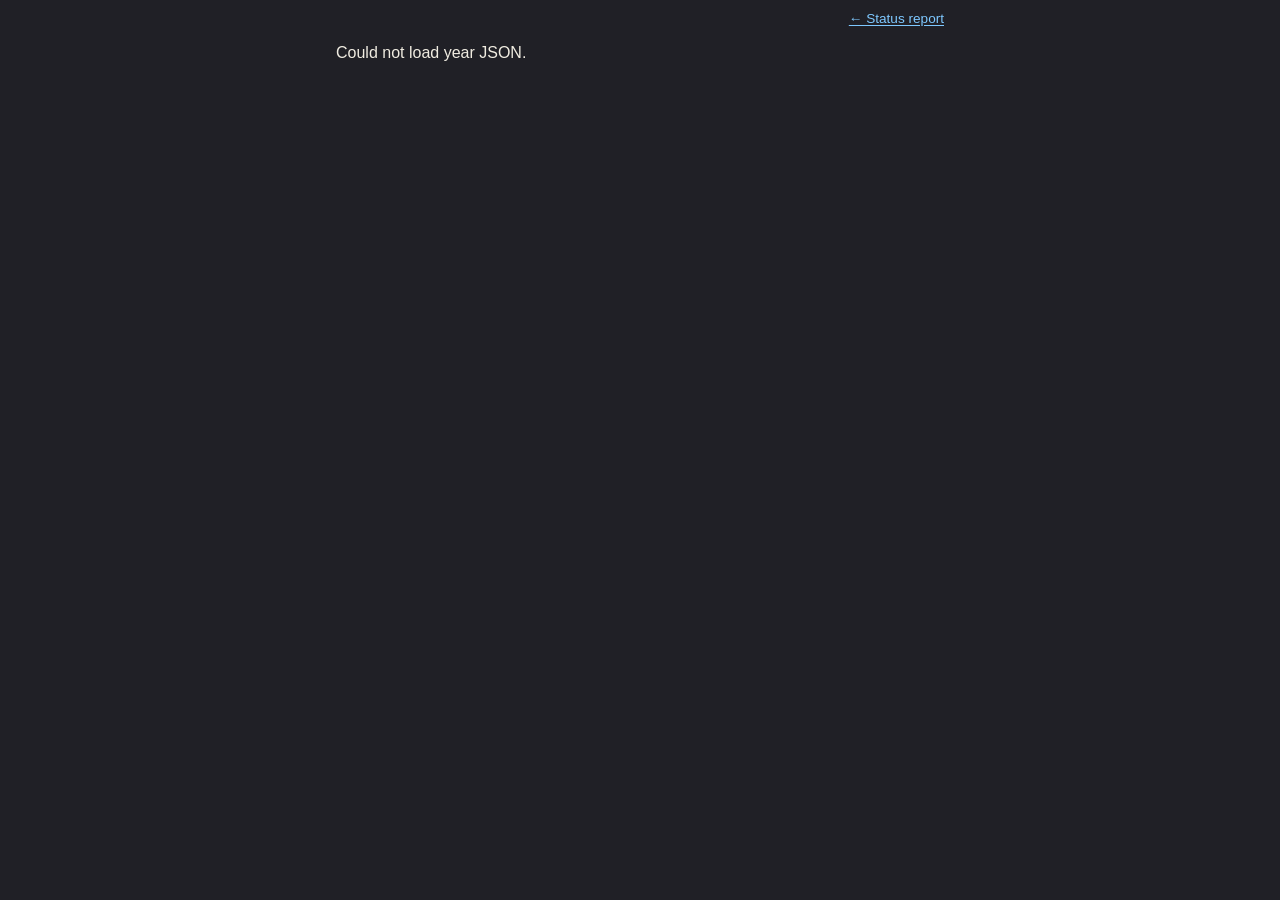
==== commit 15f6d5ec: "Data-driven calendar: events.json + year JSON" ====
--- a/calendar.html
+++ b/calendar.html
@@ -8,132 +8,7 @@
 </head>
 <body>
 <a class="back-float" href="index.html">&larr; Status report</a>
-<section class="edition cal-block">
-<h2 class="cal-h">October 2026</h2>
-<table class="cal-grid">
-<thead><tr><th>Sun</th><th>Mon</th><th>Tue</th><th>Wed</th><th>Thu</th><th>Fri</th><th>Sat</th></tr></thead>
-<tbody>
-<tr><td class="empty"></td><td class="empty"></td><td class="empty"></td><td class="empty"></td><td class="day"><div class="num">1</div></td><td class="day"><div class="num">2</div></td><td class="day"><div class="num">3</div></td></tr><tr><td class="day"><div class="num">4</div></td><td class="day"><div class="num">5</div></td><td class="day"><div class="num">6</div></td><td class="day"><div class="num">7</div></td><td class="day"><div class="num">8</div></td><td class="day"><div class="num">9</div></td><td class="day"><div class="num">10</div></td></tr><tr><td class="day"><div class="num">11</div></td><td class="day has has-hol" tabindex="0"><div class="num">12</div><div class="ev hol">Columbus Day</div><div class="tip" role="tooltip"><div class="tip-date">2026-10-12</div><div class="tip-ev tip-hol"><strong>Columbus Day</strong></div></div></td><td class="day"><div class="num">13</div></td><td class="day"><div class="num">14</div></td><td class="day"><div class="num">15</div></td><td class="day"><div class="num">16</div></td><td class="day"><div class="num">17</div></td></tr><tr><td class="day"><div class="num">18</div></td><td class="day"><div class="num">19</div></td><td class="day"><div class="num">20</div></td><td class="day"><div class="num">21</div></td><td class="day"><div class="num">22</div></td><td class="day"><div class="num">23</div></td><td class="day"><div class="num">24</div></td></tr><tr><td class="day"><div class="num">25</div></td><td class="day"><div class="num">26</div></td><td class="day"><div class="num">27</div></td><td class="day today has has-ev" tabindex="0"><div class="num">28</div><div class="ev">Meijer (afternoon or after dinner): cabbage, meat, ingredients for Pete&#x27;s flamin...</div><div class="tip" role="tooltip"><div class="tip-date">2026-10-28</div><div class="tip-ev"><strong>Bob</strong> Meijer (afternoon or after dinner): cabbage, meat, ingredients for Pete&#x27;s flamin balls</div></div></td><td class="day has has-ev" tabindex="0"><div class="num">29</div><div class="ev">Pool at the Eagles, 3:30 PM ET</div><div class="ev">Bar poker at Tony&#x27;s after pool ($10, ~10 easy rounds while drinking)</div><div class="tip" role="tooltip"><div class="tip-date">2026-10-29</div><div class="tip-ev"><strong>Bob</strong> Pool at the Eagles, 3:30 PM ET</div><div class="tip-ev"><strong>Bob</strong> Bar poker at Tony&#x27;s after pool ($10, ~10 easy rounds while drinking)</div></div></td><td class="day"><div class="num">30</div></td><td class="day has has-hol has-ev" tabindex="0"><div class="num">31</div><div class="ev hol">Halloween</div><div class="ev">OSU / Halloween party at Chuck&#x27;s barn (aim: a little before Buckeyes kickoff — O...</div><div class="tip" role="tooltip"><div class="tip-date">2026-10-31</div><div class="tip-ev tip-hol"><strong>Halloween</strong></div><div class="tip-ev"><strong>Bob, Emily</strong> OSU / Halloween party at Chuck&#x27;s barn (aim: a little before Buckeyes kickoff — OSU at USC, 7:30 PM ET on NBC, so arrive ~7:00 PM); .ics sent to rsmcclure75@gmail.com + emym74@woh.rr.com</div></div></td></tr>
-</tbody>
-</table>
-</section>
-<section class="edition cal-block">
-<h2 class="cal-h">November 2026</h2>
-<table class="cal-grid">
-<thead><tr><th>Sun</th><th>Mon</th><th>Tue</th><th>Wed</th><th>Thu</th><th>Fri</th><th>Sat</th></tr></thead>
-<tbody>
-<tr><td class="day"><div class="num">1</div></td><td class="day"><div class="num">2</div></td><td class="day"><div class="num">3</div></td><td class="day"><div class="num">4</div></td><td class="day"><div class="num">5</div></td><td class="day"><div class="num">6</div></td><td class="day"><div class="num">7</div></td></tr><tr><td class="day"><div class="num">8</div></td><td class="day"><div class="num">9</div></td><td class="day"><div class="num">10</div></td><td class="day has has-hol" tabindex="0"><div class="num">11</div><div class="ev hol">Veterans Day</div><div class="tip" role="tooltip"><div class="tip-date">2026-11-11</div><div class="tip-ev tip-hol"><strong>Veterans Day</strong></div></div></td><td class="day"><div class="num">12</div></td><td class="day"><div class="num">13</div></td><td class="day"><div class="num">14</div></td></tr><tr><td class="day"><div class="num">15</div></td><td class="day"><div class="num">16</div></td><td class="day"><div class="num">17</div></td><td class="day"><div class="num">18</div></td><td class="day"><div class="num">19</div></td><td class="day"><div class="num">20</div></td><td class="day"><div class="num">21</div></td></tr><tr><td class="day"><div class="num">22</div></td><td class="day"><div class="num">23</div></td><td class="day"><div class="num">24</div></td><td class="day"><div class="num">25</div></td><td class="day has has-hol" tabindex="0"><div class="num">26</div><div class="ev hol">Thanksgiving</div><div class="tip" role="tooltip"><div class="tip-date">2026-11-26</div><div class="tip-ev tip-hol"><strong>Thanksgiving</strong></div></div></td><td class="day"><div class="num">27</div></td><td class="day"><div class="num">28</div></td></tr><tr><td class="day"><div class="num">29</div></td><td class="day"><div class="num">30</div></td><td class="empty"></td><td class="empty"></td><td class="empty"></td><td class="empty"></td><td class="empty"></td></tr>
-</tbody>
-</table>
-</section>
-
-<section class="edition cal-block">
-<h2 class="cal-h">Upcoming</h2>
-<table class="cal">
-<thead><tr><th>When</th><th>Who</th><th>What</th></tr></thead>
-<tbody>
-<tr class="up"><td class="date">2026-10-28</td><td class="who">Bob</td><td class="what">Meijer (afternoon or after dinner): cabbage, meat, ingredients for Pete&#x27;s flamin balls</td></tr>
-<tr class="up"><td class="date">2026-10-29</td><td class="who">Bob</td><td class="what">Pool at the Eagles, 3:30 PM ET</td></tr>
-<tr class="up"><td class="date">2026-10-29</td><td class="who">Bob</td><td class="what">Bar poker at Tony&#x27;s after pool ($10, ~10 easy rounds while drinking)</td></tr>
-<tr class="up hol"><td class="date">2026-10-31</td><td class="who">Holiday</td><td class="what">Halloween</td></tr>
-<tr class="up"><td class="date">2026-10-31</td><td class="who">Bob, Emily</td><td class="what">OSU / Halloween party at Chuck&#x27;s barn (aim: a little before Buckeyes kickoff — OSU at USC, 7:30 PM ET on NBC, so arrive ~7:00 PM); .ics sent to rsmcclure75@gmail.com + emym74@woh.rr.com</td></tr>
-<tr class="up hol"><td class="date">2026-11-11</td><td class="who">Holiday</td><td class="what">Veterans Day</td></tr>
-<tr class="up hol"><td class="date">2026-11-26</td><td class="who">Holiday</td><td class="what">Thanksgiving</td></tr>
-<tr class="up hol"><td class="date">2026-12-24</td><td class="who">Holiday</td><td class="what">Christmas Eve</td></tr>
-<tr class="up hol"><td class="date">2026-12-25</td><td class="who">Holiday</td><td class="what">Christmas Day</td></tr>
-<tr class="up mine"><td class="date">2027-01-18</td><td class="who">My event</td><td class="what">Jay&#x27;s birthday</td></tr>
-<tr class="up mine"><td class="date">2027-04-09</td><td class="who">My event</td><td class="what">Lucy&#x27;s birthday</td></tr>
-<tr class="up mine"><td class="date">2027-05-13</td><td class="who">My event</td><td class="what">Bob&#x27;s birthday</td></tr>
-<tr class="up mine"><td class="date">2027-08-26</td><td class="who">My event</td><td class="what">Emily&#x27;s birthday</td></tr>
-
-</tbody>
-</table>
-</section>
-<section class="edition cal-block year-block">
-<h2 class="cal-h">2026</h2>
-<div class="year-strip"><div class="mini-cal">
-<div class="mini-title">Jan</div>
-<table class="mini-grid">
-<thead><tr><th>S</th><th>M</th><th>T</th><th>W</th><th>T</th><th>F</th><th>S</th></tr></thead>
-<tbody><tr><td class="empty"></td><td class="empty"></td><td class="empty"></td><td class="empty"></td><td class="d has has-hol"><span class="n">1</span><span class="dots"><span class="dot hol" aria-hidden="true"></span></span><div class="tip" role="tooltip"><div class="tip-date">2026-01-01</div><div class="tip-ev tip-hol"><strong>New Year&#x27;s Day</strong></div></div></td><td class="d"><span class="n">2</span><span class="dots"></span></td><td class="d"><span class="n">3</span><span class="dots"></span></td></tr><tr><td class="d"><span class="n">4</span><span class="dots"></span></td><td class="d"><span class="n">5</span><span class="dots"></span></td><td class="d"><span class="n">6</span><span class="dots"></span></td><td class="d"><span class="n">7</span><span class="dots"></span></td><td class="d"><span class="n">8</span><span class="dots"></span></td><td class="d"><span class="n">9</span><span class="dots"></span></td><td class="d"><span class="n">10</span><span class="dots"></span></td></tr><tr><td class="d"><span class="n">11</span><span class="dots"></span></td><td class="d"><span class="n">12</span><span class="dots"></span></td><td class="d"><span class="n">13</span><span class="dots"></span></td><td class="d"><span class="n">14</span><span class="dots"></span></td><td class="d"><span class="n">15</span><span class="dots"></span></td><td class="d"><span class="n">16</span><span class="dots"></span></td><td class="d"><span class="n">17</span><span class="dots"></span></td></tr><tr><td class="d has has-mine"><span class="n">18</span><span class="dots"><span class="dot mine" aria-hidden="true"></span></span><div class="tip" role="tooltip"><div class="tip-date">2026-01-18</div><div class="tip-ev tip-mine"><strong>Jay&#x27;s birthday</strong></div></div></td><td class="d has has-hol"><span class="n">19</span><span class="dots"><span class="dot hol" aria-hidden="true"></span></span><div class="tip" role="tooltip"><div class="tip-date">2026-01-19</div><div class="tip-ev tip-hol"><strong>Martin Luther King Jr. Day</strong></div></div></td><td class="d"><span class="n">20</span><span class="dots"></span></td><td class="d"><span class="n">21</span><span class="dots"></span></td><td class="d"><span class="n">22</span><span class="dots"></span></td><td class="d"><span class="n">23</span><span class="dots"></span></td><td class="d"><span class="n">24</span><span class="dots"></span></td></tr><tr><td class="d"><span class="n">25</span><span class="dots"></span></td><td class="d"><span class="n">26</span><span class="dots"></span></td><td class="d"><span class="n">27</span><span class="dots"></span></td><td class="d"><span class="n">28</span><span class="dots"></span></td><td class="d"><span class="n">29</span><span class="dots"></span></td><td class="d"><span class="n">30</span><span class="dots"></span></td><td class="d"><span class="n">31</span><span class="dots"></span></td></tr></tbody>
-</table>
-</div><div class="mini-cal">
-<div class="mini-title">Feb</div>
-<table class="mini-grid">
-<thead><tr><th>S</th><th>M</th><th>T</th><th>W</th><th>T</th><th>F</th><th>S</th></tr></thead>
-<tbody><tr><td class="d"><span class="n">1</span><span class="dots"></span></td><td class="d"><span class="n">2</span><span class="dots"></span></td><td class="d"><span class="n">3</span><span class="dots"></span></td><td class="d"><span class="n">4</span><span class="dots"></span></td><td class="d"><span class="n">5</span><span class="dots"></span></td><td class="d"><span class="n">6</span><span class="dots"></span></td><td class="d"><span class="n">7</span><span class="dots"></span></td></tr><tr><td class="d"><span class="n">8</span><span class="dots"></span></td><td class="d"><span class="n">9</span><span class="dots"></span></td><td class="d"><span class="n">10</span><span class="dots"></span></td><td class="d"><span class="n">11</span><span class="dots"></span></td><td class="d"><span class="n">12</span><span class="dots"></span></td><td class="d"><span class="n">13</span><span class="dots"></span></td><td class="d has has-hol"><span class="n">14</span><span class="dots"><span class="dot hol" aria-hidden="true"></span></span><div class="tip" role="tooltip"><div class="tip-date">2026-02-14</div><div class="tip-ev tip-hol"><strong>Valentine&#x27;s Day</strong></div></div></td></tr><tr><td class="d"><span class="n">15</span><span class="dots"></span></td><td class="d has has-hol"><span class="n">16</span><span class="dots"><span class="dot hol" aria-hidden="true"></span></span><div class="tip" role="tooltip"><div class="tip-date">2026-02-16</div><div class="tip-ev tip-hol"><strong>Presidents&#x27; Day</strong></div></div></td><td class="d"><span class="n">17</span><span class="dots"></span></td><td class="d"><span class="n">18</span><span class="dots"></span></td><td class="d"><span class="n">19</span><span class="dots"></span></td><td class="d"><span class="n">20</span><span class="dots"></span></td><td class="d"><span class="n">21</span><span class="dots"></span></td></tr><tr><td class="d"><span class="n">22</span><span class="dots"></span></td><td class="d"><span class="n">23</span><span class="dots"></span></td><td class="d"><span class="n">24</span><span class="dots"></span></td><td class="d"><span class="n">25</span><span class="dots"></span></td><td class="d"><span class="n">26</span><span class="dots"></span></td><td class="d"><span class="n">27</span><span class="dots"></span></td><td class="d"><span class="n">28</span><span class="dots"></span></td></tr></tbody>
-</table>
-</div><div class="mini-cal">
-<div class="mini-title">Mar</div>
-<table class="mini-grid">
-<thead><tr><th>S</th><th>M</th><th>T</th><th>W</th><th>T</th><th>F</th><th>S</th></tr></thead>
-<tbody><tr><td class="d"><span class="n">1</span><span class="dots"></span></td><td class="d"><span class="n">2</span><span class="dots"></span></td><td class="d"><span class="n">3</span><span class="dots"></span></td><td class="d"><span class="n">4</span><span class="dots"></span></td><td class="d"><span class="n">5</span><span class="dots"></span></td><td class="d"><span class="n">6</span><span class="dots"></span></td><td class="d"><span class="n">7</span><span class="dots"></span></td></tr><tr><td class="d"><span class="n">8</span><span class="dots"></span></td><td class="d"><span class="n">9</span><span class="dots"></span></td><td class="d"><span class="n">10</span><span class="dots"></span></td><td class="d"><span class="n">11</span><span class="dots"></span></td><td class="d"><span class="n">12</span><span class="dots"></span></td><td class="d"><span class="n">13</span><span class="dots"></span></td><td class="d"><span class="n">14</span><span class="dots"></span></td></tr><tr><td class="d"><span class="n">15</span><span class="dots"></span></td><td class="d"><span class="n">16</span><span class="dots"></span></td><td class="d has has-hol"><span class="n">17</span><span class="dots"><span class="dot hol" aria-hidden="true"></span></span><div class="tip" role="tooltip"><div class="tip-date">2026-03-17</div><div class="tip-ev tip-hol"><strong>St. Patrick&#x27;s Day</strong></div></div></td><td class="d"><span class="n">18</span><span class="dots"></span></td><td class="d"><span class="n">19</span><span class="dots"></span></td><td class="d"><span class="n">20</span><span class="dots"></span></td><td class="d"><span class="n">21</span><span class="dots"></span></td></tr><tr><td class="d"><span class="n">22</span><span class="dots"></span></td><td class="d"><span class="n">23</span><span class="dots"></span></td><td class="d"><span class="n">24</span><span class="dots"></span></td><td class="d"><span class="n">25</span><span class="dots"></span></td><td class="d"><span class="n">26</span><span class="dots"></span></td><td class="d"><span class="n">27</span><span class="dots"></span></td><td class="d"><span class="n">28</span><span class="dots"></span></td></tr><tr><td class="d"><span class="n">29</span><span class="dots"></span></td><td class="d"><span class="n">30</span><span class="dots"></span></td><td class="d"><span class="n">31</span><span class="dots"></span></td><td class="empty"></td><td class="empty"></td><td class="empty"></td><td class="empty"></td></tr></tbody>
-</table>
-</div><div class="mini-cal">
-<div class="mini-title">Apr</div>
-<table class="mini-grid">
-<thead><tr><th>S</th><th>M</th><th>T</th><th>W</th><th>T</th><th>F</th><th>S</th></tr></thead>
-<tbody><tr><td class="empty"></td><td class="empty"></td><td class="empty"></td><td class="d"><span class="n">1</span><span class="dots"></span></td><td class="d"><span class="n">2</span><span class="dots"></span></td><td class="d"><span class="n">3</span><span class="dots"></span></td><td class="d"><span class="n">4</span><span class="dots"></span></td></tr><tr><td class="d has has-hol"><span class="n">5</span><span class="dots"><span class="dot hol" aria-hidden="true"></span></span><div class="tip" role="tooltip"><div class="tip-date">2026-04-05</div><div class="tip-ev tip-hol"><strong>Easter Sunday</strong></div></div></td><td class="d"><span class="n">6</span><span class="dots"></span></td><td class="d"><span class="n">7</span><span class="dots"></span></td><td class="d"><span class="n">8</span><span class="dots"></span></td><td class="d has has-mine"><span class="n">9</span><span class="dots"><span class="dot mine" aria-hidden="true"></span></span><div class="tip" role="tooltip"><div class="tip-date">2026-04-09</div><div class="tip-ev tip-mine"><strong>Lucy&#x27;s birthday</strong></div></div></td><td class="d"><span class="n">10</span><span class="dots"></span></td><td class="d"><span class="n">11</span><span class="dots"></span></td></tr><tr><td class="d"><span class="n">12</span><span class="dots"></span></td><td class="d"><span class="n">13</span><span class="dots"></span></td><td class="d"><span class="n">14</span><span class="dots"></span></td><td class="d"><span class="n">15</span><span class="dots"></span></td><td class="d"><span class="n">16</span><span class="dots"></span></td><td class="d"><span class="n">17</span><span class="dots"></span></td><td class="d"><span class="n">18</span><span class="dots"></span></td></tr><tr><td class="d"><span class="n">19</span><span class="dots"></span></td><td class="d"><span class="n">20</span><span class="dots"></span></td><td class="d"><span class="n">21</span><span class="dots"></span></td><td class="d"><span class="n">22</span><span class="dots"></span></td><td class="d"><span class="n">23</span><span class="dots"></span></td><td class="d"><span class="n">24</span><span class="dots"></span></td><td class="d"><span class="n">25</span><span class="dots"></span></td></tr><tr><td class="d"><span class="n">26</span><span class="dots"></span></td><td class="d"><span class="n">27</span><span class="dots"></span></td><td class="d"><span class="n">28</span><span class="dots"></span></td><td class="d"><span class="n">29</span><span class="dots"></span></td><td class="d"><span class="n">30</span><span class="dots"></span></td><td class="empty"></td><td class="empty"></td></tr></tbody>
-</table>
-</div><div class="mini-cal">
-<div class="mini-title">May</div>
-<table class="mini-grid">
-<thead><tr><th>S</th><th>M</th><th>T</th><th>W</th><th>T</th><th>F</th><th>S</th></tr></thead>
-<tbody><tr><td class="empty"></td><td class="empty"></td><td class="empty"></td><td class="empty"></td><td class="empty"></td><td class="d"><span class="n">1</span><span class="dots"></span></td><td class="d"><span class="n">2</span><span class="dots"></span></td></tr><tr><td class="d"><span class="n">3</span><span class="dots"></span></td><td class="d"><span class="n">4</span><span class="dots"></span></td><td class="d"><span class="n">5</span><span class="dots"></span></td><td class="d"><span class="n">6</span><span class="dots"></span></td><td class="d"><span class="n">7</span><span class="dots"></span></td><td class="d"><span class="n">8</span><span class="dots"></span></td><td class="d"><span class="n">9</span><span class="dots"></span></td></tr><tr><td class="d has has-hol"><span class="n">10</span><span class="dots"><span class="dot hol" aria-hidden="true"></span></span><div class="tip" role="tooltip"><div class="tip-date">2026-05-10</div><div class="tip-ev tip-hol"><strong>Mother&#x27;s Day</strong></div></div></td><td class="d"><span class="n">11</span><span class="dots"></span></td><td class="d"><span class="n">12</span><span class="dots"></span></td><td class="d has has-mine"><span class="n">13</span><span class="dots"><span class="dot mine" aria-hidden="true"></span></span><div class="tip" role="tooltip"><div class="tip-date">2026-05-13</div><div class="tip-ev tip-mine"><strong>Bob&#x27;s birthday</strong></div></div></td><td class="d"><span class="n">14</span><span class="dots"></span></td><td class="d"><span class="n">15</span><span class="dots"></span></td><td class="d"><span class="n">16</span><span class="dots"></span></td></tr><tr><td class="d"><span class="n">17</span><span class="dots"></span></td><td class="d"><span class="n">18</span><span class="dots"></span></td><td class="d"><span class="n">19</span><span class="dots"></span></td><td class="d"><span class="n">20</span><span class="dots"></span></td><td class="d"><span class="n">21</span><span class="dots"></span></td><td class="d"><span class="n">22</span><span class="dots"></span></td><td class="d"><span class="n">23</span><span class="dots"></span></td></tr><tr><td class="d"><span class="n">24</span><span class="dots"></span></td><td class="d has has-hol"><span class="n">25</span><span class="dots"><span class="dot hol" aria-hidden="true"></span></span><div class="tip" role="tooltip"><div class="tip-date">2026-05-25</div><div class="tip-ev tip-hol"><strong>Memorial Day</strong></div></div></td><td class="d"><span class="n">26</span><span class="dots"></span></td><td class="d"><span class="n">27</span><span class="dots"></span></td><td class="d"><span class="n">28</span><span class="dots"></span></td><td class="d"><span class="n">29</span><span class="dots"></span></td><td class="d"><span class="n">30</span><span class="dots"></span></td></tr><tr><td class="d"><span class="n">31</span><span class="dots"></span></td><td class="empty"></td><td class="empty"></td><td class="empty"></td><td class="empty"></td><td class="empty"></td><td class="empty"></td></tr></tbody>
-</table>
-</div><div class="mini-cal">
-<div class="mini-title">Jun</div>
-<table class="mini-grid">
-<thead><tr><th>S</th><th>M</th><th>T</th><th>W</th><th>T</th><th>F</th><th>S</th></tr></thead>
-<tbody><tr><td class="empty"></td><td class="d"><span class="n">1</span><span class="dots"></span></td><td class="d"><span class="n">2</span><span class="dots"></span></td><td class="d"><span class="n">3</span><span class="dots"></span></td><td class="d"><span class="n">4</span><span class="dots"></span></td><td class="d"><span class="n">5</span><span class="dots"></span></td><td class="d"><span class="n">6</span><span class="dots"></span></td></tr><tr><td class="d"><span class="n">7</span><span class="dots"></span></td><td class="d"><span class="n">8</span><span class="dots"></span></td><td class="d"><span class="n">9</span><span class="dots"></span></td><td class="d"><span class="n">10</span><span class="dots"></span></td><td class="d"><span class="n">11</span><span class="dots"></span></td><td class="d"><span class="n">12</span><span class="dots"></span></td><td class="d"><span class="n">13</span><span class="dots"></span></td></tr><tr><td class="d"><span class="n">14</span><span class="dots"></span></td><td class="d"><span class="n">15</span><span class="dots"></span></td><td class="d"><span class="n">16</span><span class="dots"></span></td><td class="d"><span class="n">17</span><span class="dots"></span></td><td class="d"><span class="n">18</span><span class="dots"></span></td><td class="d has has-hol"><span class="n">19</span><span class="dots"><span class="dot hol" aria-hidden="true"></span></span><div class="tip" role="tooltip"><div class="tip-date">2026-06-19</div><div class="tip-ev tip-hol"><strong>Juneteenth</strong></div></div></td><td class="d"><span class="n">20</span><span class="dots"></span></td></tr><tr><td class="d has has-hol"><span class="n">21</span><span class="dots"><span class="dot hol" aria-hidden="true"></span></span><div class="tip" role="tooltip"><div class="tip-date">2026-06-21</div><div class="tip-ev tip-hol"><strong>Father&#x27;s Day</strong></div></div></td><td class="d"><span class="n">22</span><span class="dots"></span></td><td class="d"><span class="n">23</span><span class="dots"></span></td><td class="d"><span class="n">24</span><span class="dots"></span></td><td class="d"><span class="n">25</span><span class="dots"></span></td><td class="d"><span class="n">26</span><span class="dots"></span></td><td class="d"><span class="n">27</span><span class="dots"></span></td></tr><tr><td class="d"><span class="n">28</span><span class="dots"></span></td><td class="d"><span class="n">29</span><span class="dots"></span></td><td class="d"><span class="n">30</span><span class="dots"></span></td><td class="empty"></td><td class="empty"></td><td class="empty"></td><td class="empty"></td></tr></tbody>
-</table>
-</div><div class="mini-cal">
-<div class="mini-title">Jul</div>
-<table class="mini-grid">
-<thead><tr><th>S</th><th>M</th><th>T</th><th>W</th><th>T</th><th>F</th><th>S</th></tr></thead>
-<tbody><tr><td class="empty"></td><td class="empty"></td><td class="empty"></td><td class="d"><span class="n">1</span><span class="dots"></span></td><td class="d"><span class="n">2</span><span class="dots"></span></td><td class="d"><span class="n">3</span><span class="dots"></span></td><td class="d has has-hol"><span class="n">4</span><span class="dots"><span class="dot hol" aria-hidden="true"></span></span><div class="tip" role="tooltip"><div class="tip-date">2026-07-04</div><div class="tip-ev tip-hol"><strong>4th of July</strong></div></div></td></tr><tr><td class="d"><span class="n">5</span><span class="dots"></span></td><td class="d"><span class="n">6</span><span class="dots"></span></td><td class="d"><span class="n">7</span><span class="dots"></span></td><td class="d"><span class="n">8</span><span class="dots"></span></td><td class="d"><span class="n">9</span><span class="dots"></span></td><td class="d"><span class="n">10</span><span class="dots"></span></td><td class="d"><span class="n">11</span><span class="dots"></span></td></tr><tr><td class="d"><span class="n">12</span><span class="dots"></span></td><td class="d"><span class="n">13</span><span class="dots"></span></td><td class="d"><span class="n">14</span><span class="dots"></span></td><td class="d"><span class="n">15</span><span class="dots"></span></td><td class="d"><span class="n">16</span><span class="dots"></span></td><td class="d"><span class="n">17</span><span class="dots"></span></td><td class="d"><span class="n">18</span><span class="dots"></span></td></tr><tr><td class="d"><span class="n">19</span><span class="dots"></span></td><td class="d"><span class="n">20</span><span class="dots"></span></td><td class="d"><span class="n">21</span><span class="dots"></span></td><td class="d"><span class="n">22</span><span class="dots"></span></td><td class="d"><span class="n">23</span><span class="dots"></span></td><td class="d"><span class="n">24</span><span class="dots"></span></td><td class="d"><span class="n">25</span><span class="dots"></span></td></tr><tr><td class="d"><span class="n">26</span><span class="dots"></span></td><td class="d"><span class="n">27</span><span class="dots"></span></td><td class="d"><span class="n">28</span><span class="dots"></span></td><td class="d"><span class="n">29</span><span class="dots"></span></td><td class="d"><span class="n">30</span><span class="dots"></span></td><td class="d"><span class="n">31</span><span class="dots"></span></td><td class="empty"></td></tr></tbody>
-</table>
-</div><div class="mini-cal">
-<div class="mini-title">Aug</div>
-<table class="mini-grid">
-<thead><tr><th>S</th><th>M</th><th>T</th><th>W</th><th>T</th><th>F</th><th>S</th></tr></thead>
-<tbody><tr><td class="empty"></td><td class="empty"></td><td class="empty"></td><td class="empty"></td><td class="empty"></td><td class="empty"></td><td class="d"><span class="n">1</span><span class="dots"></span></td></tr><tr><td class="d"><span class="n">2</span><span class="dots"></span></td><td class="d"><span class="n">3</span><span class="dots"></span></td><td class="d"><span class="n">4</span><span class="dots"></span></td><td class="d"><span class="n">5</span><span class="dots"></span></td><td class="d"><span class="n">6</span><span class="dots"></span></td><td class="d"><span class="n">7</span><span class="dots"></span></td><td class="d"><span class="n">8</span><span class="dots"></span></td></tr><tr><td class="d"><span class="n">9</span><span class="dots"></span></td><td class="d"><span class="n">10</span><span class="dots"></span></td><td class="d"><span class="n">11</span><span class="dots"></span></td><td class="d"><span class="n">12</span><span class="dots"></span></td><td class="d"><span class="n">13</span><span class="dots"></span></td><td class="d"><span class="n">14</span><span class="dots"></span></td><td class="d"><span class="n">15</span><span class="dots"></span></td></tr><tr><td class="d"><span class="n">16</span><span class="dots"></span></td><td class="d"><span class="n">17</span><span class="dots"></span></td><td class="d"><span class="n">18</span><span class="dots"></span></td><td class="d"><span class="n">19</span><span class="dots"></span></td><td class="d"><span class="n">20</span><span class="dots"></span></td><td class="d"><span class="n">21</span><span class="dots"></span></td><td class="d"><span class="n">22</span><span class="dots"></span></td></tr><tr><td class="d"><span class="n">23</span><span class="dots"></span></td><td class="d"><span class="n">24</span><span class="dots"></span></td><td class="d"><span class="n">25</span><span class="dots"></span></td><td class="d has has-mine"><span class="n">26</span><span class="dots"><span class="dot mine" aria-hidden="true"></span></span><div class="tip" role="tooltip"><div class="tip-date">2026-08-26</div><div class="tip-ev tip-mine"><strong>Emily&#x27;s birthday</strong></div></div></td><td class="d"><span class="n">27</span><span class="dots"></span></td><td class="d"><span class="n">28</span><span class="dots"></span></td><td class="d"><span class="n">29</span><span class="dots"></span></td></tr><tr><td class="d"><span class="n">30</span><span class="dots"></span></td><td class="d"><span class="n">31</span><span class="dots"></span></td><td class="empty"></td><td class="empty"></td><td class="empty"></td><td class="empty"></td><td class="empty"></td></tr></tbody>
-</table>
-</div><div class="mini-cal">
-<div class="mini-title">Sep</div>
-<table class="mini-grid">
-<thead><tr><th>S</th><th>M</th><th>T</th><th>W</th><th>T</th><th>F</th><th>S</th></tr></thead>
-<tbody><tr><td class="empty"></td><td class="empty"></td><td class="d"><span class="n">1</span><span class="dots"></span></td><td class="d"><span class="n">2</span><span class="dots"></span></td><td class="d"><span class="n">3</span><span class="dots"></span></td><td class="d"><span class="n">4</span><span class="dots"></span></td><td class="d"><span class="n">5</span><span class="dots"></span></td></tr><tr><td class="d"><span class="n">6</span><span class="dots"></span></td><td class="d has has-hol"><span class="n">7</span><span class="dots"><span class="dot hol" aria-hidden="true"></span></span><div class="tip" role="tooltip"><div class="tip-date">2026-09-07</div><div class="tip-ev tip-hol"><strong>Labor Day</strong></div></div></td><td class="d"><span class="n">8</span><span class="dots"></span></td><td class="d"><span class="n">9</span><span class="dots"></span></td><td class="d"><span class="n">10</span><span class="dots"></span></td><td class="d"><span class="n">11</span><span class="dots"></span></td><td class="d"><span class="n">12</span><span class="dots"></span></td></tr><tr><td class="d"><span class="n">13</span><span class="dots"></span></td><td class="d"><span class="n">14</span><span class="dots"></span></td><td class="d"><span class="n">15</span><span class="dots"></span></td><td class="d"><span class="n">16</span><span class="dots"></span></td><td class="d"><span class="n">17</span><span class="dots"></span></td><td class="d"><span class="n">18</span><span class="dots"></span></td><td class="d"><span class="n">19</span><span class="dots"></span></td></tr><tr><td class="d"><span class="n">20</span><span class="dots"></span></td><td class="d"><span class="n">21</span><span class="dots"></span></td><td class="d"><span class="n">22</span><span class="dots"></span></td><td class="d"><span class="n">23</span><span class="dots"></span></td><td class="d"><span class="n">24</span><span class="dots"></span></td><td class="d"><span class="n">25</span><span class="dots"></span></td><td class="d"><span class="n">26</span><span class="dots"></span></td></tr><tr><td class="d"><span class="n">27</span><span class="dots"></span></td><td class="d"><span class="n">28</span><span class="dots"></span></td><td class="d"><span class="n">29</span><span class="dots"></span></td><td class="d"><span class="n">30</span><span class="dots"></span></td><td class="empty"></td><td class="empty"></td><td class="empty"></td></tr></tbody>
-</table>
-</div><div class="mini-cal">
-<div class="mini-title">Oct</div>
-<table class="mini-grid">
-<thead><tr><th>S</th><th>M</th><th>T</th><th>W</th><th>T</th><th>F</th><th>S</th></tr></thead>
-<tbody><tr><td class="empty"></td><td class="empty"></td><td class="empty"></td><td class="empty"></td><td class="d"><span class="n">1</span><span class="dots"></span></td><td class="d"><span class="n">2</span><span class="dots"></span></td><td class="d"><span class="n">3</span><span class="dots"></span></td></tr><tr><td class="d"><span class="n">4</span><span class="dots"></span></td><td class="d"><span class="n">5</span><span class="dots"></span></td><td class="d"><span class="n">6</span><span class="dots"></span></td><td class="d"><span class="n">7</span><span class="dots"></span></td><td class="d"><span class="n">8</span><span class="dots"></span></td><td class="d"><span class="n">9</span><span class="dots"></span></td><td class="d"><span class="n">10</span><span class="dots"></span></td></tr><tr><td class="d"><span class="n">11</span><span class="dots"></span></td><td class="d has has-hol"><span class="n">12</span><span class="dots"><span class="dot hol" aria-hidden="true"></span></span><div class="tip" role="tooltip"><div class="tip-date">2026-10-12</div><div class="tip-ev tip-hol"><strong>Columbus Day</strong></div></div></td><td class="d"><span class="n">13</span><span class="dots"></span></td><td class="d"><span class="n">14</span><span class="dots"></span></td><td class="d"><span class="n">15</span><span class="dots"></span></td><td class="d"><span class="n">16</span><span class="dots"></span></td><td class="d"><span class="n">17</span><span class="dots"></span></td></tr><tr><td class="d"><span class="n">18</span><span class="dots"></span></td><td class="d"><span class="n">19</span><span class="dots"></span></td><td class="d"><span class="n">20</span><span class="dots"></span></td><td class="d"><span class="n">21</span><span class="dots"></span></td><td class="d"><span class="n">22</span><span class="dots"></span></td><td class="d"><span class="n">23</span><span class="dots"></span></td><td class="d"><span class="n">24</span><span class="dots"></span></td></tr><tr><td class="d"><span class="n">25</span><span class="dots"></span></td><td class="d"><span class="n">26</span><span class="dots"></span></td><td class="d"><span class="n">27</span><span class="dots"></span></td><td class="d today has has-ev"><span class="n">28</span><span class="dots"><span class="dot ev" aria-hidden="true"></span></span><div class="tip" role="tooltip"><div class="tip-date">2026-10-28</div><div class="tip-ev"><strong>Bob</strong> Meijer (afternoon or after dinner): cabbage, meat, ingredients for Pete&#x27;s flamin balls</div></div></td><td class="d has has-ev"><span class="n">29</span><span class="dots"><span class="dot ev" aria-hidden="true"></span></span><div class="tip" role="tooltip"><div class="tip-date">2026-10-29</div><div class="tip-ev"><strong>Bob</strong> Pool at the Eagles, 3:30 PM ET</div><div class="tip-ev"><strong>Bob</strong> Bar poker at Tony&#x27;s after pool ($10, ~10 easy rounds while drinking)</div></div></td><td class="d"><span class="n">30</span><span class="dots"></span></td><td class="d has has-hol has-ev"><span class="n">31</span><span class="dots"><span class="dot hol" aria-hidden="true"></span><span class="dot ev" aria-hidden="true"></span></span><div class="tip" role="tooltip"><div class="tip-date">2026-10-31</div><div class="tip-ev tip-hol"><strong>Halloween</strong></div><div class="tip-ev"><strong>Bob, Emily</strong> OSU / Halloween party at Chuck&#x27;s barn (aim: a little before Buckeyes kickoff — OSU at USC, 7:30 PM ET on NBC, so arrive ~7:00 PM); .ics sent to rsmcclure75@gmail.com + emym74@woh.rr.com</div></div></td></tr></tbody>
-</table>
-</div><div class="mini-cal">
-<div class="mini-title">Nov</div>
-<table class="mini-grid">
-<thead><tr><th>S</th><th>M</th><th>T</th><th>W</th><th>T</th><th>F</th><th>S</th></tr></thead>
-<tbody><tr><td class="d"><span class="n">1</span><span class="dots"></span></td><td class="d"><span class="n">2</span><span class="dots"></span></td><td class="d"><span class="n">3</span><span class="dots"></span></td><td class="d"><span class="n">4</span><span class="dots"></span></td><td class="d"><span class="n">5</span><span class="dots"></span></td><td class="d"><span class="n">6</span><span class="dots"></span></td><td class="d"><span class="n">7</span><span class="dots"></span></td></tr><tr><td class="d"><span class="n">8</span><span class="dots"></span></td><td class="d"><span class="n">9</span><span class="dots"></span></td><td class="d"><span class="n">10</span><span class="dots"></span></td><td class="d has has-hol"><span class="n">11</span><span class="dots"><span class="dot hol" aria-hidden="true"></span></span><div class="tip" role="tooltip"><div class="tip-date">2026-11-11</div><div class="tip-ev tip-hol"><strong>Veterans Day</strong></div></div></td><td class="d"><span class="n">12</span><span class="dots"></span></td><td class="d"><span class="n">13</span><span class="dots"></span></td><td class="d"><span class="n">14</span><span class="dots"></span></td></tr><tr><td class="d"><span class="n">15</span><span class="dots"></span></td><td class="d"><span class="n">16</span><span class="dots"></span></td><td class="d"><span class="n">17</span><span class="dots"></span></td><td class="d"><span class="n">18</span><span class="dots"></span></td><td class="d"><span class="n">19</span><span class="dots"></span></td><td class="d"><span class="n">20</span><span class="dots"></span></td><td class="d"><span class="n">21</span><span class="dots"></span></td></tr><tr><td class="d"><span class="n">22</span><span class="dots"></span></td><td class="d"><span class="n">23</span><span class="dots"></span></td><td class="d"><span class="n">24</span><span class="dots"></span></td><td class="d"><span class="n">25</span><span class="dots"></span></td><td class="d has has-hol"><span class="n">26</span><span class="dots"><span class="dot hol" aria-hidden="true"></span></span><div class="tip" role="tooltip"><div class="tip-date">2026-11-26</div><div class="tip-ev tip-hol"><strong>Thanksgiving</strong></div></div></td><td class="d"><span class="n">27</span><span class="dots"></span></td><td class="d"><span class="n">28</span><span class="dots"></span></td></tr><tr><td class="d"><span class="n">29</span><span class="dots"></span></td><td class="d"><span class="n">30</span><span class="dots"></span></td><td class="empty"></td><td class="empty"></td><td class="empty"></td><td class="empty"></td><td class="empty"></td></tr></tbody>
-</table>
-</div><div class="mini-cal">
-<div class="mini-title">Dec</div>
-<table class="mini-grid">
-<thead><tr><th>S</th><th>M</th><th>T</th><th>W</th><th>T</th><th>F</th><th>S</th></tr></thead>
-<tbody><tr><td class="empty"></td><td class="empty"></td><td class="d"><span class="n">1</span><span class="dots"></span></td><td class="d"><span class="n">2</span><span class="dots"></span></td><td class="d"><span class="n">3</span><span class="dots"></span></td><td class="d"><span class="n">4</span><span class="dots"></span></td><td class="d"><span class="n">5</span><span class="dots"></span></td></tr><tr><td class="d"><span class="n">6</span><span class="dots"></span></td><td class="d"><span class="n">7</span><span class="dots"></span></td><td class="d"><span class="n">8</span><span class="dots"></span></td><td class="d"><span class="n">9</span><span class="dots"></span></td><td class="d"><span class="n">10</span><span class="dots"></span></td><td class="d"><span class="n">11</span><span class="dots"></span></td><td class="d"><span class="n">12</span><span class="dots"></span></td></tr><tr><td class="d"><span class="n">13</span><span class="dots"></span></td><td class="d"><span class="n">14</span><span class="dots"></span></td><td class="d"><span class="n">15</span><span class="dots"></span></td><td class="d"><span class="n">16</span><span class="dots"></span></td><td class="d"><span class="n">17</span><span class="dots"></span></td><td class="d"><span class="n">18</span><span class="dots"></span></td><td class="d"><span class="n">19</span><span class="dots"></span></td></tr><tr><td class="d"><span class="n">20</span><span class="dots"></span></td><td class="d"><span class="n">21</span><span class="dots"></span></td><td class="d"><span class="n">22</span><span class="dots"></span></td><td class="d"><span class="n">23</span><span class="dots"></span></td><td class="d has has-hol"><span class="n">24</span><span class="dots"><span class="dot hol" aria-hidden="true"></span></span><div class="tip" role="tooltip"><div class="tip-date">2026-12-24</div><div class="tip-ev tip-hol"><strong>Christmas Eve</strong></div></div></td><td class="d has has-hol"><span class="n">25</span><span class="dots"><span class="dot hol" aria-hidden="true"></span></span><div class="tip" role="tooltip"><div class="tip-date">2026-12-25</div><div class="tip-ev tip-hol"><strong>Christmas Day</strong></div></div></td><td class="d"><span class="n">26</span><span class="dots"></span></td></tr><tr><td class="d"><span class="n">27</span><span class="dots"></span></td><td class="d"><span class="n">28</span><span class="dots"></span></td><td class="d"><span class="n">29</span><span class="dots"></span></td><td class="d"><span class="n">30</span><span class="dots"></span></td><td class="d has has-hol"><span class="n">31</span><span class="dots"><span class="dot hol" aria-hidden="true"></span></span><div class="tip" role="tooltip"><div class="tip-date">2026-12-31</div><div class="tip-ev tip-hol"><strong>New Year&#x27;s Eve</strong></div></div></td><td class="empty"></td><td class="empty"></td></tr></tbody>
-</table>
-</div></div>
-</section>
-
-<section class="edition cal-block">
-<h2 class="cal-h">Recurring</h2>
-<ul class="cal-rec">
-<li>Tuesdays ~10:15 AM ET — Bob — NFL best-games-to-watch list (after morning status)</li>
-<li>Thursdays 3:30 PM ET — Bob — Pool at the Eagles → bar poker at Tony&#x27;s after</li>
-
-</ul>
-</section>
-<footer class="cal-foot"><p>Updated 2026-10-28 11:26 UTC — holidays in mind/holidays.md; my events in mind/my_events.md</p></footer>
+<div id="cal-root"><p class="cal-loading">Loading calendar…</p></div>
+<script src="calendar.js"></script>
 </body>
 </html>
